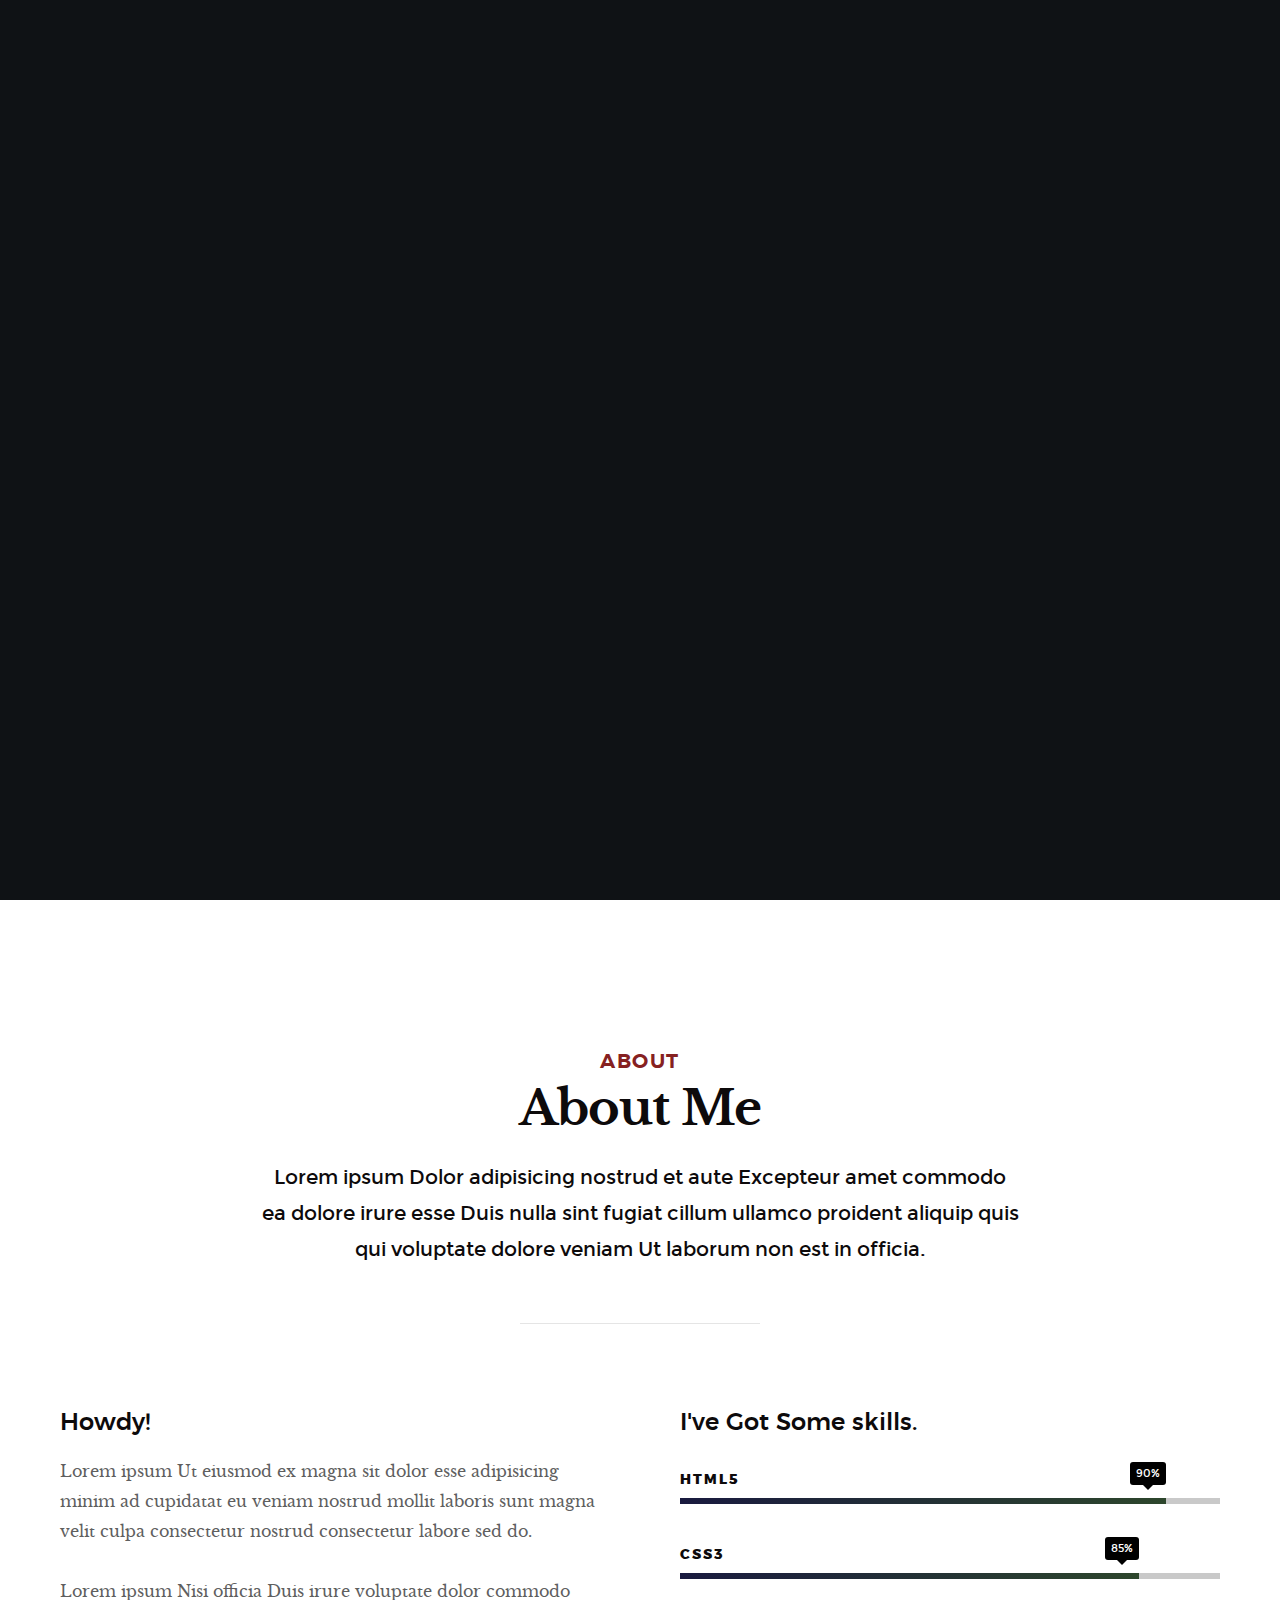
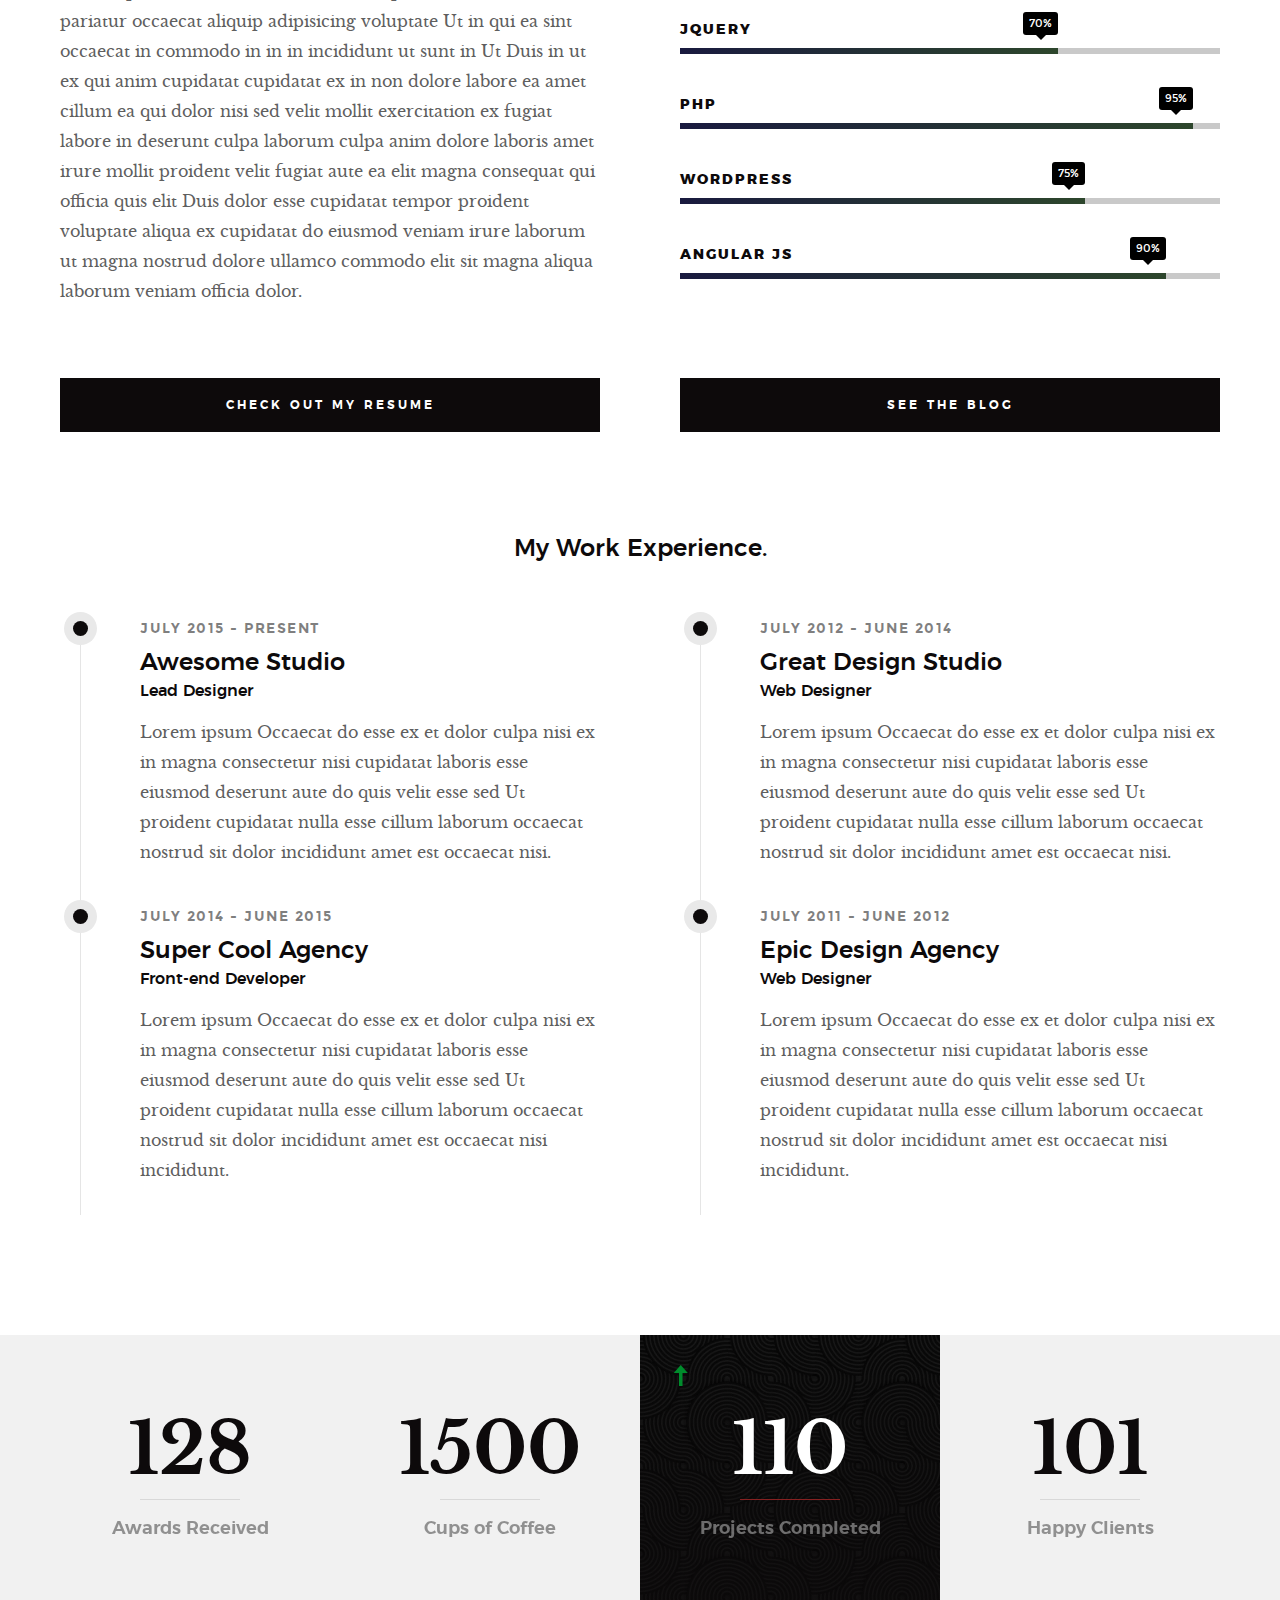
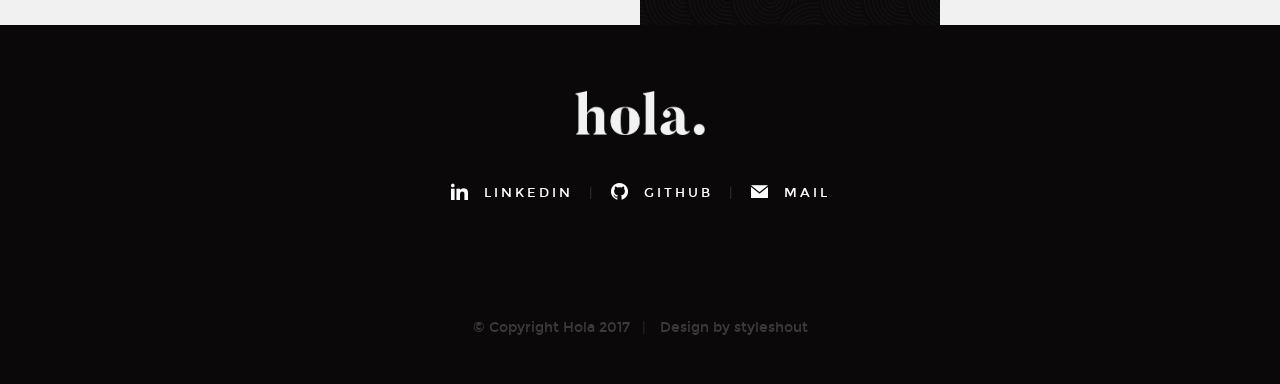
==== index.html @ de98943d "testing blog header" ====
<!DOCTYPE html>
<!--[if lt IE 9 ]><html class="no-js oldie" lang="en"> <![endif]-->
<!--[if IE 9 ]><html class="no-js oldie ie9" lang="en"> <![endif]-->
<!--[if (gte IE 9)|!(IE)]><!-->
<html class="no-js" lang="en">
<!--<![endif]-->

<head>

    <!--- basic page needs
    ================================================== -->
    <meta charset="utf-8">
    <title>Copic</title>
    <meta name="description" content="">
    <meta name="author" content="">

    <!-- mobile specific metas
    ================================================== -->
    <meta name="viewport" content="width=device-width, initial-scale=1">

    <!-- CSS
    ================================================== -->
    <link rel="stylesheet" href="css/base.css">
    <link rel="stylesheet" href="css/vendor.css">
    <link rel="stylesheet" href="css/main.css">

    <!-- script
    ================================================== -->
    <script src="js/modernizr.js"></script>
    <script src="js/pace.min.js"></script>

    <!-- favicons
    ================================================== -->
    <link rel="shortcut icon" href="favicon.ico" type="image/x-icon">
    <link rel="icon" href="favicon.ico" type="image/x-icon">

</head>

<body id="top">

    <!-- header
    ================================================== -->
    <header class="s-header">

        <div class="header-logo">
            <a class="site-logo" href="index.html"><img src="images/logo.png" alt="Homepage"></a>
        </div>

        <nav class="header-nav-wrap">
            <ul class="header-nav">
                <li class="current"><a class="smoothscroll"  href="#home" title="home">Home</a></li>
                <li><a class="smoothscroll"  href="#about" title="about">About</a></li>
                <li><a class="smoothscroll"  href="#works" title="works">Works</a></li>
                <li><a class="smoothscroll"  href="blog.html" title="blog">Blog</a></li>
                <li><a class="smoothscroll"  href="#contact" title="contact">Contact</a></li>
            </ul>
        </nav>

        <a class="header-menu-toggle" href="#0"><span>Menu</span></a>

    </header> <!-- end s-header -->


   <!-- home
   ================================================== -->
   <section id="home" class="s-home page-hero target-section" data-parallax="scroll" data-image-src="images/tucson.jpg" data-natural-width=3000 data-natural-height=2000 data-position-y=center>

        <div class="overlay"></div>
        <div class="shadow-overlay"></div>

        <div class="home-content">

            <div class="row home-content__main">

                <h3>What's up?</h3>

                <h1>
                    I am Christian Copic. <br>
                    I am an ECE student
                    at the University of Arizona.
                </h1>

                <div class="home-content__buttons">
                    <a href="#works" class="smoothscroll btn btn--stroke">
                        Latest Projects
                    </a>
                    <a href="#about" class="smoothscroll btn btn--stroke">
                        About Me
                    </a>
                </div>

                <div class="home-content__scroll">
                    <a href="#about" class="scroll-link smoothscroll">
                        <span>Scroll Down</span>
                    </a>
                </div>

            </div>

        </div> <!-- end home-content -->

        <ul class="home-social">
            <li>
                <a href="https://www.linkedin.com/in/christian-copic"><i class="im im-linkedin" aria-hidden="true"></i><span>Linkedin</span></a>
            </li>
            <li>
                <a href="https://github.com/christiancopic/"><i class="im im-github" aria-hidden="true"></i><span>Github</span></a>
            </li>
            <li>
                <a href="mailto:silvercopic@gmail.com"><i class="im im-mail" aria-hidden="true"></i><span>Mail</span></a>
            </li>
        </ul> 
        <!-- end home-social -->

    </section> <!-- end s-home -->


    <!-- about
    ================================================== -->
    <section id="about" class="s-about target-section">
        
        <div class="row narrow section-intro has-bottom-sep">
            <div class="col-full text-center">
                <h3>About</h3>
                <h1>About Me</h1>
                <p class="lead">Lorem ipsum Dolor adipisicing nostrud et aute Excepteur amet commodo ea dolore irure esse Duis nulla sint fugiat cillum ullamco proident aliquip quis qui voluptate dolore veniam Ut laborum non est in officia.</p>
            </div>
        </div>

        <div class="row about-content">

            <div class="col-six tab-full left">
                <h3>Howdy!</h3>

                <p>Lorem ipsum Ut eiusmod ex magna sit dolor esse adipisicing minim ad cupidatat eu veniam nostrud mollit laboris sunt magna velit culpa consectetur nostrud consectetur labore sed do.</p>

                <p>
                Lorem ipsum Nisi officia Duis irure voluptate dolor commodo pariatur occaecat aliquip adipisicing voluptate Ut in qui ea sint occaecat in commodo in in in incididunt ut sunt in Ut Duis in ut ex qui anim cupidatat cupidatat ex in non dolore labore ea amet cillum ea qui dolor nisi sed velit mollit exercitation ex fugiat labore in deserunt culpa laborum culpa anim dolore laboris amet irure mollit proident velit fugiat aute ea elit magna consequat qui officia quis elit Duis dolor esse cupidatat tempor proident voluptate aliqua ex cupidatat do eiusmod veniam irure laborum ut magna nostrud dolore ullamco commodo elit sit magna aliqua laborum veniam officia dolor.	
                </p>
            </div>

            <div class="col-six tab-full right">
                <h3>I've Got Some skills.</h3>

                <ul class="skill-bars">
                    <li>
                    <div class="progress percent90"><span>90%</span></div>
                    <strong>HTML5</strong>
                    </li>
                    <li>
                    <div class="progress percent85"><span>85%</span></div>
                    <strong>CSS3</strong>
                    </li>
                    <li>
                    <div class="progress percent70"><span>70%</span></div>
                    <strong>JQuery</strong>
                    </li>
                    <li>
                    <div class="progress percent95"><span>95%</span></div>
                    <strong>PHP</strong>
                    </li>
                    <li>
                    <div class="progress percent75"><span>75%</span></div>
                    <strong>Wordpress</strong>
                    </li>   
                    <li>
                    <div class="progress percent90"><span>90%</span></div>
                    <strong>Angular JS</strong>
                    </li>   
                </ul>
            </div>

        </div> <!-- end about-content -->

        <div class="row about-content about-content--buttons">

            <div class="col-six tab-full left">
                <a href="https://github.com/christiancopic/Resume" class="btn btn--primary full-width">Check out my Resume</a>
            </div>
            <div class="col-six tab-full right">
                <a href="blog.html" class="btn btn--primary full-width">See the blog</a>
            </div>

        </div> <!-- end about-content buttons -->

        <div class="row about-content about-content--timeline">

            <div class="col-full text-center">
                <h3>My Work Experience.</h3>
            </div>

            <div class="col-six tab-full left">
                <div class="timeline">

                    <div class="timeline__block">
                        <div class="timeline__bullet"></div>
                        <div class="timeline__header">
                            <p class="timeline__timeframe">July 2015 - Present</p>
                            <h3>Awesome Studio</h3>
                            <h5>Lead Designer</h5>
                        </div>
                        <div class="timeline__desc">
                            <p>Lorem ipsum Occaecat do esse ex et dolor culpa nisi ex in magna consectetur nisi cupidatat laboris esse eiusmod deserunt aute do quis velit esse sed Ut proident cupidatat nulla esse cillum laborum occaecat nostrud sit dolor incididunt amet est occaecat nisi.</p>
                        </div>
                    </div> <!-- end timeline__block -->

                    <div class="timeline__block">
                        <div class="timeline__bullet"></div>
                        <div class="timeline__header">
                            <p class="timeline__timeframe">July 2014 - June 2015</p>
                            <h3>Super Cool Agency</h3>
                            <h5>Front-end Developer</h5>
                        </div>
                        <div class="timeline__desc">	
                            <p>Lorem ipsum Occaecat do esse ex et dolor culpa nisi ex in magna consectetur nisi cupidatat laboris esse eiusmod deserunt aute do quis velit esse sed Ut proident cupidatat nulla esse cillum laborum occaecat nostrud sit dolor incididunt amet est occaecat nisi incididunt.</p>
                        </div>
                    </div> <!-- end timeline__block -->

                </div> <!-- end timeline -->
            </div> <!-- end left -->

            <div class="col-six tab-full right">
                <div class="timeline">

                    <div class="timeline__block">
                        <div class="timeline__bullet"></div>
                        <div class="timeline__header">
                            <p class="timeline__timeframe">July 2012 - June 2014</p>
                            <h3>Great Design Studio</h3>
                            <h5>Web Designer</h5>
                        </div>
                        <div class="timeline__desc">
                            <p>Lorem ipsum Occaecat do esse ex et dolor culpa nisi ex in magna consectetur nisi cupidatat laboris esse eiusmod deserunt aute do quis velit esse sed Ut proident cupidatat nulla esse cillum laborum occaecat nostrud sit dolor incididunt amet est occaecat nisi.</p>
                        </div>
                    </div> <!-- end timeline__block -->

                    <div class="timeline__block">
                        <div class="timeline__bullet"></div>
                        <div class="timeline__header">
                            <p class="timeline__timeframe">July 2011 - June 2012</p>
                            <h3>Epic Design Agency</h3>
                            <h5>Web Designer</h5>
                        </div>
                        <div class="timeline__desc">
                            <p>Lorem ipsum Occaecat do esse ex et dolor culpa nisi ex in magna consectetur nisi cupidatat laboris esse eiusmod deserunt aute do quis velit esse sed Ut proident cupidatat nulla esse cillum laborum occaecat nostrud sit dolor incididunt amet est occaecat nisi incididunt.</p>
                        </div>
                    </div> <!-- end timeline__block -->

                </div> <!-- end timeline -->
            </div> <!-- end right -->

        </div> <!-- end about-content timeline -->

    </section> <!-- end about -->
    

    <!-- works
    ================================================== 
    <section id="works" class="s-works target-section">

        <div class="row narrow section-intro has-bottom-sep">
            <div class="col-full">
                <h3>Portfolio</h3>
                <h1>See My Latest Projects.</h1>
                
                <p class="lead">Lorem ipsum Dolor adipisicing nostrud et aute Excepteur amet commodo ea dolore irure esse Duis nulla sint fugiat cillum ullamco proident aliquip quis qui voluptate dolore veniam Ut laborum non est in officia.</p>
            </div>
        </div>

        <div class="row masonry-wrap">
            <div class="masonry">

                <div class="masonry__brick">
                    <div class="item-folio">

                        <div class="item-folio__thumb">
                            <a href="images/portfolio/gallery/g-beetle.jpg" class="thumb-link" title="The Beetle Car" data-size="1050x700">
                                <img src="images/portfolio/beetle.jpg" 
                                     srcset="images/portfolio/beetle.jpg 1x, images/portfolio/beetle@2x.jpg 2x" alt="">
                                <span class="shadow-overlay"></span>
                            </a>
                        </div>

                        <div class="item-folio__text">
                            <h3 class="item-folio__title">
                                The Beetle
                            </h3>
                            <p class="item-folio__cat">
                                Web Development
                            </p>
                        </div>

                        <a href="https://www.behance.net/" class="item-folio__project-link" title="Project link">
                            <i class="im im-link"></i>
                        </a>

                        <div class="item-folio__caption">
                            <p>Vero molestiae sed aut natus excepturi. Et tempora numquam. Temporibus iusto quo.Unde dolorem corrupti neque nisi.</p>
                        </div>

                    </div> <!-- end item-folio 			-- gotta add the greater than symbol after the (--)
                </div> <!-- end masonry__brick 			--

                <div class="masonry__brick">
                    <div class="item-folio">

                        <div class="item-folio__thumb">
                            <a href="images/portfolio/gallery/g-lighthouse.jpg" class="thumb-link" title="Lighthouse" data-size="1050x700">
                                <img src="images/portfolio/lighthouse.jpg" 
                                     srcset="images/portfolio/lighthouse.jpg 1x, images/portfolio/lighthouse@2x.jpg 2x" alt="">
                                <span class="shadow-overlay"></span>
                            </a>
                        </div>

                        <div class="item-folio__text">
                            <h3 class="item-folio__title">
                                Lighthouse
                            </h3>
                            <p class="item-folio__cat">
                                Web Design
                            </p>
                        </div>

                        <a href="https://www.behance.net/" class="item-folio__project-link" title="Project link">
                            <i class="im im-link"></i>
                        </a>

                        <div class="item-folio__caption">
                            <p>Vero molestiae sed aut natus excepturi. Et tempora numquam. Temporibus iusto quo.Unde dolorem corrupti neque nisi.</p>
                        </div>

                    </div> <!-- end item-folio 			--
                </div> <!-- end masonry__brick			 --

                <div class="masonry__brick">
                    <div class="item-folio">

                        <div class="item-folio__thumb">
                            <a href="images/portfolio/gallery/g-salad.jpg" class="thumb-link" data-size="1050x700">
                                <img src="images/portfolio/salad.jpg" 
                                     srcset="images/portfolio/salad.jpg 1x, images/portfolio/salad@2x.jpg 2x" alt="">
                                <span class="shadow-overlay"></span>
                            </a>
                        </div>

                        <div class="item-folio__text">
                            <h3 class="item-folio__title">
                                Salad
                            </h3>
                            <p class="item-folio__cat">
                                Branding
                            </p>
                        </div>

                        <a href="https://www.behance.net/" class="item-folio__project-link" title="Project link">
                            <i class="im im-link"></i>
                        </a>

                        <span class="item-folio__caption">
                            <p>Vero molestiae sed aut natus excepturi. Et tempora numquam. Temporibus iusto quo.Unde dolorem corrupti neque nisi.</p>
                        </span>

                    </div> <!-- end item-folio 					--
                </div> <!-- end masonry__brick 							--

                <div class="masonry__brick">
                    <div class="item-folio">

                        <div class="item-folio__thumb">
                            <a href="images/portfolio/gallery/g-woodcraft.jpg" class="thumb-link" data-size="1050x700">
                                <img src="images/portfolio/woodcraft.jpg"
                                     srcset="images/portfolio/woodcraft.jpg 1x, images/portfolio/woodcraft@2x.jpg 2x" alt="">
                                <span class="shadow-overlay"></span>
                            </a>
                        </div>

                        <div class="item-folio__text">
                            <h3 class="item-folio__title">
                                Woodcraft
                            </h3>
                            <p class="item-folio__cat">
                                Branding
                            </p>
                        </div>

                        <a href="https://www.behance.net/" class="item-folio__project-link" title="Project link">
                            <i class="im im-link"></i>
                        </a>

                        <span class="item-folio__caption">
                            <p>Vero molestiae sed aut natus excepturi. Et tempora numquam. Temporibus iusto quo.Unde dolorem corrupti neque nisi.</p>
                        </span>

                    </div> <!-- end item-folio 									--
                </div> <!-- end masonry__brick 									--

                <div class="masonry__brick">
                    <div class="item-folio">

                        <div class="item-folio__thumb">
                            <a href="images/portfolio/gallery/g-skaterboy.jpg" class="thumb-link" data-size="1050x700">
                                <img src="images/portfolio/skaterboy.jpg"
                                     srcset="images/portfolio/skaterboy.jpg 1x, images/portfolio/skaterboy@2x.jpg 2x" alt="">
                                <span class="shadow-overlay"></span>
                            </a>
                        </div>

                        <div class="item-folio__text">
                            <h3 class="item-folio__title">
                                Skaterboy
                            </h3>
                            <p class="item-folio__cat">
                                Web Development
                            </p>
                        </div>

                        <a href="https://www.behance.net/" class="item-folio__project-link" title="Project link">
                            <i class="im im-link"></i>
                        </a>

                        <span class="item-folio__caption">
                            <p>Vero molestiae sed aut natus excepturi. Et tempora numquam. Temporibus iusto quo.Unde dolorem corrupti neque nisi.</p>
                        </span>

                    </div> <!-- end item-folio 							--
                </div> <!-- end masonry__brick 						--

                <div class="masonry__brick">
                    <div class="item-folio">

                        <div class="item-folio__thumb">
                            <a href="images/portfolio/gallery/g-liberty.jpg" class="thumb-link" data-size="1050x700">
                                <img src="images/portfolio/liberty.jpg"
                                     srcset="images/portfolio/liberty.jpg 1x, images/portfolio/liberty@2x.jpg 2x" alt="">
                                <span class="shadow-overlay"></span>
                            </a>
                        </div>

                        <div class="item-folio__text">
                            <h3 class="item-folio__title">
                                Liberty
                            </h3>
                            <p class="item-folio__cat">
                                Branding
                            </p>
                        </div>

                        <a href="https://www.behance.net/" class="item-folio__project-link" title="Project link">
                            <i class="im im-link"></i>
                        </a>

                        <span class="item-folio__caption">
                            <p>Vero molestiae sed aut natus excepturi. Et tempora numquam. Temporibus iusto quo.Unde dolorem corrupti neque nisi.</p>
                        </span>

                    </div> <!-- end item-folio 									--
                </div> <!-- end masonry__brick 									--

                <div class="masonry__brick">
                    <div class="item-folio">

                        <div class="item-folio__thumb">
                            <a href="images/portfolio/gallery/g-minimalismo.jpg" class="thumb-link" data-size="1050x700">
                                <img src="images/portfolio/minimalismo.jpg"
                                     srcset="images/portfolio/minimalismo.jpg 1x, images/portfolio/minimalismo@2x.jpg 2x" alt="">
                                <span class="shadow-overlay"></span>
                            </a>
                        </div>

                        <div class="item-folio__text">
                            <h3 class="item-folio__title">
                                Minimalismo
                            </h3>
                            <p class="item-folio__cat">
                                Web Design
                            </p>
                        </div>

                        <a href="https://www.behance.net/" class="item-folio__project-link" title="Project link">
                            <i class="im im-link"></i>
                        </a>

                        <span class="item-folio__caption">
                            <p>Vero molestiae sed aut natus excepturi. Et tempora numquam. Temporibus iusto quo.Unde dolorem corrupti neque nisi.</p>
                        </span>

                    </div> <!-- end item-folio 									--
                </div> <!-- end masonry__brick 									--

                <div class="masonry__brick">
                    <div class="item-folio">

                        <div class="item-folio__thumb">
                            <a href="images/portfolio/gallery/g-shutterbug.jpg" class="thumb-link" data-size="1050x700">
                                <img src="images/portfolio/shutterbug.jpg"
                                     srcset="images/portfolio/shutterbug.jpg 1x, images/portfolio/shutterbug@2x.jpg 2x" alt="">
                                <span class="shadow-overlay"></span>
                            </a>
                        </div>

                        <div class="item-folio__text">
                            <h3 class="item-folio__title">
                                Lady Shutterbug
                            </h3>
                            <p class="item-folio__cat">
                                Branding
                            </p>
                        </div>

                        <a href="https://www.behance.net/" class="item-folio__project-link" title="Project link">
                            <i class="im im-link"></i>
                        </a>

                        <span class="item-folio__caption">
                            <p>Vero molestiae sed aut natus excepturi. Et tempora numquam. Temporibus iusto quo.Unde dolorem corrupti neque nisi.</p>
                        </span>

                    </div> <!-- end item-folio 								--
                </div> <!-- end masonry__brick 								--

            </div>
        </div> <!-- end masonry 						--

    </section> <!-- end works						 --


	-->





    <!-- s-stats
    ================================================== -->
    <section id="stats" class="s-stats">
        <div class="row block-1-4 block-tab-1-2 block-mob-full stats">

            <div class="col-block stats__col ">
                <div class="stats__count">
                    128
                </div>
                <h4>Awards Received</h4>
            </div>
            <div class="col-block stats__col">
                <div class="stats__count">
                    1500
                </div>
                <h4>Cups of Coffee</h4>
            </div>
            <div class="col-block stats__col stats__col--highlight">
                <div class="stats__upsign">
                    <a href="#"><i class="im im-arrow-up" aria-hidden="true"></i></a>
                </div>
                <div class="stats__count">
                    110
                </div>
                <h4>Projects Completed</h4>
            </div>
            <div class="col-block stats__col">
                <div class="stats__count">
                    101
                </div>
                <h4>Happy Clients</h4> 
            </div>

        </div>
    </section> <!-- end s-stats -->


   


    <!-- footer
    ================================================== -->
    <footer>
        <div class="row">
            <div class="col-full">

                <div class="footer-logo">
                    <a class="footer-site-logo" href="#0"><img src="images/logo.png" alt="Homepage"></a>
                </div>

                <ul class="footer-social">
                    <li><a href="https://www.linkedin.com/in/christian-copic">
                        <i class="im im-linkedin" aria-hidden="true"></i>
                        <span>Linkedin</span>
                    </a></li>
                    <li><a href="https://github.com/christiancopic/">
                        <i class="im im-github" aria-hidden="true"></i>
                        <span>Github</span>
                    </a></li>
                    <li><a href="mailto:silvercopic@gmail.com">
                        <i class="im im-mail" aria-hidden="true"></i>
                        <span>Mail</span>
                    </a></li>
                </ul>
            </div>
        </div>

        <div class="row footer-bottom">

            <div class="col-twelve">
                <div class="copyright">
                    <span>© Copyright Hola 2017</span> 
                    <span>Design by <a href="https://www.styleshout.com/">styleshout</a></span>	
                </div>

                <div class="go-top">
                <a class="smoothscroll" title="Back to Top" href="#top"><i class="im im-arrow-up" aria-hidden="true"></i></a>
                </div>
            </div>

        </div> <!-- end footer-bottom -->

    </footer> <!-- end footer -->


    <!-- photoswipe background
    ================================================== -->
    <div aria-hidden="true" class="pswp" role="dialog" tabindex="-1">

        <div class="pswp__bg"></div>
        <div class="pswp__scroll-wrap">

            <div class="pswp__container">
                <div class="pswp__item"></div>
                <div class="pswp__item"></div>
                <div class="pswp__item"></div>
            </div>

            <div class="pswp__ui pswp__ui--hidden">
                <div class="pswp__top-bar">
                    <div class="pswp__counter"></div><button class="pswp__button pswp__button--close" title="Close (Esc)"></button> <button class="pswp__button pswp__button--share" title=
                    "Share"></button> <button class="pswp__button pswp__button--fs" title="Toggle fullscreen"></button> <button class="pswp__button pswp__button--zoom" title=
                    "Zoom in/out"></button>
                    <div class="pswp__preloader">
                        <div class="pswp__preloader__icn">
                            <div class="pswp__preloader__cut">
                                <div class="pswp__preloader__donut"></div>
                            </div>
                        </div>
                    </div>
                </div>
                <div class="pswp__share-modal pswp__share-modal--hidden pswp__single-tap">
                    <div class="pswp__share-tooltip"></div>
                </div><button class="pswp__button pswp__button--arrow--left" title="Previous (arrow left)"></button> <button class="pswp__button pswp__button--arrow--right" title=
                "Next (arrow right)"></button>
                <div class="pswp__caption">
                    <div class="pswp__caption__center"></div>
                </div>
            </div>

        </div>

    </div><!-- end photoSwipe background -->

    <div id="preloader">
        <div id="loader"></div>
    </div>


    <!-- Java Script
    ================================================== -->
    <script src="js/jquery-3.2.1.min.js"></script>
    <script src="js/plugins.js"></script>
    <script src="js/main.js"></script>

</body>

</html>
---- css/base.css ----
/* =================================================================== 
 *
 *  Hola v1.0 Base Stylesheet
 *  10-02-2017
 *  ------------------------------------------------------------------
 *
 *  TOC:
 *  # Normalize
 *  # Basic/base setup styles
 *      ## Media
 *      ## Typography resets
 *      ## links
 *      ## inputs
 *  # grid
 *      ## medium size devices
 *      ## tablets
 *      ## mobile devices
 *      ## small mobile devices
 *  # block grids
 *      ## medium size devices
 *      ## tablets
 *      ## mobile devices
 *      ## small mobile devices
 *  # MISC
 *
 * =================================================================== */


/* ===================================================================
 * # normalize
 * normalize.css v5.0.0 | MIT License | 
 * github.com/necolas/normalize.css
 *
 * ------------------------------------------------------------------- */

html {
    font-family: sans-serif;
    line-height: 1.15;
    -ms-text-size-adjust: 100%;
    -webkit-text-size-adjust: 100%;
}

body {
    margin: 0;
}

article, aside, footer, header, nav, section {
    display: block;
}

h1 {
    font-size: 2em;
    margin: 0.67em 0;
}

figcaption, figure, main {
    display: block;
}

figure {
    margin: 1em 40px;
}

hr {
    box-sizing: content-box;
    height: 0;
    overflow: visible;
}

pre {
    font-family: monospace, monospace;
    font-size: 1em;
}

a {
    background-color: transparent;
    -webkit-text-decoration-skip: objects;
}

a:active, a:hover {
    outline-width: 0;
}

abbr[title] {
    border-bottom: none;
    text-decoration: underline;
    text-decoration: underline dotted;
}

b, strong {
    font-weight: inherit;
}

b, strong {
    font-weight: bolder;
}

code, kbd, samp {
    font-family: monospace, monospace;
    font-size: 1em;
}

dfn {
    font-style: italic;
}

mark {
    background-color: #ff0;
    color: #000;
}

small {
    font-size: 80%;
}

sub, sup {
    font-size: 75%;
    line-height: 0;
    position: relative;
    vertical-align: baseline;
}

sub {
    bottom: -0.25em;
}

sup {
    top: -0.5em;
}

audio, video {
    display: inline-block;
}

audio:not([controls]) {
    display: none;
    height: 0;
}

img {
    border-style: none;
}

svg:not(:root) {
    overflow: hidden;
}

button, input, optgroup, select, textarea {
    font-family: sans-serif;
    font-size: 100%;
    line-height: 1.15;
    margin: 0;
}

button, input {
    overflow: visible;
}

button, select {
    text-transform: none;
}

button, html [type="button"], [type="reset"], [type="submit"] {
    -webkit-appearance: button;
}

button::-moz-focus-inner, [type="button"]::-moz-focus-inner, [type="reset"]::-moz-focus-inner, [type="submit"]::-moz-focus-inner {
    border-style: none;
    padding: 0;
}

button:-moz-focusring, [type="button"]:-moz-focusring, [type="reset"]:-moz-focusring, [type="submit"]:-moz-focusring {
    outline: 1px dotted ButtonText;
}

fieldset {
    border: 1px solid #c0c0c0;
    margin: 0 2px;
    padding: 0.35em 0.625em 0.75em;
}

legend {
    box-sizing: border-box;
    color: inherit;
    display: table;
    max-width: 100%;
    padding: 0;
    white-space: normal;
}

progress {
    display: inline-block;
    vertical-align: baseline;
}

textarea {
    overflow: auto;
}

[type="checkbox"], [type="radio"] {
    box-sizing: border-box;
    padding: 0;
}

[type="number"]::-webkit-inner-spin-button, [type="number"]::-webkit-outer-spin-button {
    height: auto;
}

[type="search"] {
    -webkit-appearance: textfield;
    outline-offset: -2px;
}

[type="search"]::-webkit-search-cancel-button, [type="search"]::-webkit-search-decoration {
    -webkit-appearance: none;
}

::-webkit-file-upload-button {
    -webkit-appearance: button;
    font: inherit;
}

details, menu {
    display: block;
}

summary {
    display: list-item;
}

canvas {
    display: inline-block;
}

template {
    display: none;
}

[hidden] {
    display: none;
}


/* ===================================================================
 * # basic/base setup styles - (_basic.scss)
 *
 * ------------------------------------------------------------------- */

html {
    font-size: 62.5%;
    box-sizing: border-box;
}

*, *::before, *::after {
    box-sizing: inherit;
}

body {
    font-weight: normal;
    line-height: 1;
    word-wrap: break-word;
    text-rendering: optimizeLegibility;
    -webkit-overflow-scrolling: touch;
    -webkit-text-size-adjust: none;
}

body, input, button {
    -moz-osx-font-smoothing: grayscale;
    -webkit-font-smoothing: antialiased;
}


/* ------------------------------------------------------------------- 
 * ## Media - (_basic.scss)
 * ------------------------------------------------------------------- */

img, video {
    max-width: 100%;
    height: auto;
}


/* ------------------------------------------------------------------- 
 * ## Typography resets - (_basic.scss)
 * ------------------------------------------------------------------- */

div, dl, dt, dd, ul, ol, li, h1, h2, h3, h4, h5, h6, pre, form, p, blockquote, th, td {
    margin: 0;
    padding: 0;
}

h1, h2, h3, h4, h5, h6 {
    -webkit-font-smoothing: auto;
    -webkit-font-smoothing: antialiased;
    -webkit-font-variant-ligatures: common-ligatures;
    -moz-font-variant-ligatures: common-ligatures;
    font-variant-ligatures: common-ligatures;
    text-rendering: optimizeLegibility;
}

em, i {
    font-style: italic;
    line-height: inherit;
}

strong, b {
    font-weight: bold;
    line-height: inherit;
}

small {
    font-size: 60%;
    line-height: inherit;
}

ol, ul {
    list-style: none;
}

li {
    display: block;
}


/* ------------------------------------------------------------------- 
 * ## links - (_basic.scss)
 * ------------------------------------------------------------------- */

a {
    text-decoration: none;
    line-height: inherit;
}

a img {
    border: none;
}


/* ------------------------------------------------------------------- 
 * ## inputs - (_basic.scss)
 * ------------------------------------------------------------------- */

fieldset {
    margin: 0;
    padding: 0;
}

input[type="email"], 
input[type="number"], 
input[type="search"], 
input[type="text"], 
input[type="tel"], 
input[type="url"], 
input[type="password"], textarea {
    -webkit-appearance: none;
    -moz-appearance: none;
    -ms-appearance: none;
    -o-appearance: none;
    appearance: none;
}


/* ===================================================================
 * # grid - (_grid.scss)
 *
 * ------------------------------------------------------------------- */

.row {
    width: 94%;
    max-width: 1200px;
    margin: 0 auto;
}

.row:after {
    content: "";
    display: table;
    clear: both;
}

.row .row {
    width: auto;
    max-width: none;
    margin-left: -20px;
    margin-right: -20px;
}


/* column blocks
 * -------------------------------------- */

[class*="col-"] {
    float: left;
}

[class*="col-"] + [class*="col-"].end {
    float: right;
}

[class*="col-"] {
    padding: 0 20px;
}


/* column width classes 
 * -------------------------------------- */

.col-one {
    width: 8.33333%;
}

.col-two, .col-1-6 {
    width: 16.66667%;
}

.col-three, .col-1-4 {
    width: 25%;
}

.col-four, .col-1-3 {
    width: 33.33333%;
}

.col-five {
    width: 41.66667%;
}

.col-six, .col-1-2 {
    width: 50%;
}

.col-seven {
    width: 58.33333%;
}

.col-eight, .col-2-3 {
    width: 66.66667%;
}

.col-nine, .col-3-4 {
    width: 75%;
}

.col-ten, .col-5-6 {
    width: 83.33333%;
}

.col-eleven {
    width: 91.66667%;
}

.col-twelve, .col-full {
    width: 100%;
}


/* ------------------------------------------------------------------- 
 * ## medium size devices - (_grid.scss)
 * ------------------------------------------------------------------- */

@media only screen and (max-width: 1200px) {
    .row .row {
        margin-left: -15px;
        margin-right: -15px;
    }
    [class*="col-"] {
        padding: 0 15px;
    }
    .md-two, .md-1-6 {
        width: 16.66667%;
    }
    .md-one {
        width: 8.33333%;
    }
    .md-three, .md-1-4 {
        width: 25%;
    }
    .md-four, .md-1-3 {
        width: 33.33333%;
    }
    .md-five {
        width: 41.66667%;
    }
    .md-six, .md-1-2 {
        width: 50%;
    }
    .md-seven {
        width: 58.33333%;
    }
    .md-eight, .md-2-3 {
        width: 66.66667%;
    }
    .md-nine, .md-3-4 {
        width: 75%;
    }
    .md-ten, .md-5-6 {
        width: 83.33333%;
    }
    .md-eleven {
        width: 91.66667%;
    }
    .md-twelve, .md-full {
        width: 100%;
    }
}


/* ------------------------------------------------------------------- 
 * ## tablets - (_grid.scss)
 * ------------------------------------------------------------------- */

@media only screen and (max-width: 800px) {
    .row {
        width: 90%;
    }
    .tab-1-4 {
        width: 25%;
    }
    .tab-1-3 {
        width: 33.33333%;
    }
    .tab-1-2 {
        width: 50%;
    }
    .tab-2-3 {
        width: 66.66667%;
    }
    .tab-3-4 {
        width: 75%;
    }
    .tab-full {
        width: 100%;
    }
}


/* ------------------------------------------------------------------- 
 * ## mobile devices - (_grid.scss)
 * ------------------------------------------------------------------- */

@media only screen and (max-width: 600px) {
    .row {
        width: auto;
        padding-left: 25px;
        padding-right: 25px;
    }
    .row .row {
        margin-left: -10px;
        margin-right: -10px;
    }
    [class*="col-"] {
        padding: 0 10px;
    }
    .mob-1-4 {
        width: 25%;
    }
    .mob-1-3 {
        width: 33.33333%;
    }
    .mob-1-2 {
        width: 50%;
    }
    .mob-2-3 {
        width: 66.66667%;
    }
    .mob-3-4 {
        width: 75%;
    }
    .mob-full {
        width: 100%;
    }
}


/* ------------------------------------------------------------------- 
 * ## small mobile devices - (_grid.scss) 
 * ------------------------------------------------------------------- */


/* stack columns on small mobile devices
 * ------------------------------------------------------------------- */

@media only screen and (max-width: 400px) {
    .row .row {
        padding-left: 0;
        padding-right: 0;
        margin-left: 0;
        margin-right: 0;
    }
    [class*="col-"] {
        width: 100% !important;
        float: none !important;
        clear: both !important;
        margin-left: 0;
        margin-right: 0;
        padding: 0;
    }
    [class*="col-"] + [class*="col-"].end {
        float: none;
    }
}


/* ===================================================================
 * # block grids - (_grid.scss)
 * ------------------------------------------------------------------- */


/*   Equally-sized columns define at row level
 * ------------------------------------------------------------------- */

[class*="block-"]:after {
    content: "";
    display: table;
    clear: both;
}

.block-1-6 .col-block {
    width: 16.66667%;
}

.block-1-5 .col-block {
    width: 20%;
}

.block-1-4 .col-block {
    width: 25%;
}

.block-1-3 .col-block {
    width: 33.33333%;
}

.block-1-2 .col-block {
    width: 50%;
}


/**
 * Clearing for block grid columns. Allow columns with 
 * different heights to align properly.
 */

.block-1-6 .col-block:nth-child(6n+1), 
.block-1-5 .col-block:nth-child(5n+1), 
.block-1-4 .col-block:nth-child(4n+1), 
.block-1-3 .col-block:nth-child(3n+1), 
.block-1-2 .col-block:nth-child(2n+1) {
    clear: both;
}


/* ------------------------------------------------------------------- 
 * ## medium size devices - (_grid.scss)
 * ------------------------------------------------------------------- */

@media only screen and (max-width: 1200px) {
    .block-m-1-6 .col-block {
        width: 16.66667%;
    }
    .block-m-1-5 .col-block {
        width: 20%;
    }
    .block-m-1-4 .col-block {
        width: 25%;
    }
    .block-m-1-3 .col-block {
        width: 33.33333%;
    }
    .block-m-1-2 .col-block {
        width: 50%;
    }
    .block-m-full .col-block {
        width: 100%;
        clear: both;
    }
    [class*="block-m-"] .bgrid:nth-child(n) {
        clear: none;
    }
    .block-m-1-6 .col-block:nth-child(6n+1), 
    .block-m-1-5 .col-block:nth-child(5n+1), 
    .block-m-1-4 .col-block:nth-child(4n+1), 
    .block-m-1-3 .col-block:nth-child(3n+1), 
    .block-m-1-2 .col-block:nth-child(2n+1) {
        clear: both;
    }
}


/* ------------------------------------------------------------------- 
 * ## tablets - (_grid.scss)
 * ------------------------------------------------------------------- */

@media only screen and (max-width: 800px) {
    .block-tab-1-6 .col-block {
        width: 16.66667%;
    }
    .block-tab-1-5 .col-block {
        width: 20%;
    }
    .block-tab-1-4 .col-block {
        width: 25%;
    }
    .block-tab-1-3 .col-block {
        width: 33.33333%;
    }
    .block-tab-1-2 .col-block {
        width: 50%;
    }
    .block-tab-full .col-block {
        width: 100%;
        clear: both;
    }
    [class*="block-tab-"] .bgrid:nth-child(n) {
        clear: none;
    }
    .block-tab-1-6 .col-block:nth-child(6n+1), 
    .block-tab-1-6 .col-block:nth-child(5n+1), 
    .block-tab-1-4 .col-block:nth-child(4n+1), 
    .block-tab-1-3 .col-block:nth-child(3n+1), 
    .block-tab-1-2 .col-block:nth-child(2n+1) {
        clear: both;
    }
}


/* ------------------------------------------------------------------- 
 * ## mobile devices - (_grid.scss)
 * ------------------------------------------------------------------- */

@media only screen and (max-width: 600px) {
    .block-mob-1-6 .col-block {
        width: 16.66667%;
    }
    .block-mob-1-5 .col-block {
        width: 20%;
    }
    .block-mob-1-4 .col-block {
        width: 25%;
    }
    .block-mob-1-3 .col-block {
        width: 33.33333%;
    }
    .block-mob-1-2 .col-block {
        width: 50%;
    }
    .block-mob-full .col-block {
        width: 100%;
        clear: both;
    }
    [class*="block-mob-"] .bgrid:nth-child(n) {
        clear: none;
    }
    .block-mob-1-6 .col-block:nth-child(6n+1), 
    .block-mob-1-5 .col-block:nth-child(5n+1), 
    .block-mob-1-4 .col-block:nth-child(4n+1), 
    .block-mob-1-3 .col-block:nth-child(3n+1), 
    .block-mob-1-2 .col-block:nth-child(2n+1) {
        clear: both;
    }
}


/* ------------------------------------------------------------------- 
 * ## small mobile devices - (_grid.scss) 
 * ------------------------------------------------------------------- */


/* stack columns on small mobile devices
 * ------------------------------------------------------------------- */

@media only screen and (max-width: 400px) {
    .stack .col-block {
        width: 100% !important;
        float: none !important;
        clear: both !important;
        margin-left: 0;
        margin-right: 0;
    }
}


/* ===================================================================
 * # MISC  - (_grid.scss)
 *
 * ------------------------------------------------------------------- */

.group:after {
    content: "";
    display: table;
    clear: both;
}


/* Misc Helper Styles
 * -------------------------------------- */

.is-hidden {
    display: none;
}

.is-invisible {
    visibility: hidden;
}

.antialiased {
    -webkit-font-smoothing: antialiased;
    -moz-osx-font-smoothing: grayscale;
}

.overflow-hidden {
    overflow: hidden;
}

.remove-bottom {
    margin-bottom: 0;
}

.half-bottom {
    margin-bottom: 1.5rem !important;
}

.add-bottom {
    margin-bottom: 3rem !important;
}

.no-border {
    border: none;
}

.full-width {
    width: 100%;
}

.text-center {
    text-align: center;
}

.text-left {
    text-align: left;
}

.text-right {
    text-align: right;
}

.pull-left {
    float: left;
}

.pull-right {
    float: right;
}

.align-center {
    margin-left: auto;
    margin-right: auto;
    text-align: center;
}
---- css/vendor.css ----
/* =================================================================== 
 *
 *  Hola v1.0 Vendor/Third Party CSS 
 *  10-02-2017
 *  ------------------------------------------------------------------
 *
 *  TOC:
 *  # Slick slider
 *  # PhotoSwipe Skin
 *  # Prettyprint GitHub Theme
 *
 * =================================================================== */


/* ===================================================================
 * # slick slider
 *
 * ------------------------------------------------------------------- */

.slick-slider {
    position: relative;
    display: block;
    box-sizing: border-box;
    -webkit-touch-callout: none;
    -webkit-user-select: none;
    -khtml-user-select: none;
    -moz-user-select: none;
    -ms-user-select: none;
    user-select: none;
    -ms-touch-action: pan-y;
    touch-action: pan-y;
    -webkit-tap-highlight-color: transparent;
}

.slick-list {
    position: relative;
    overflow: hidden;
    display: block;
    margin: 0;
    padding: 0;
}

.slick-list:focus {
    outline: none;
}

.slick-list.dragging {
    cursor: pointer;
    cursor: hand;
}

.slick-slider .slick-track, .slick-slider .slick-list {
    -webkit-transform: translate3d(0, 0, 0);
    -moz-transform: translate3d(0, 0, 0);
    -ms-transform: translate3d(0, 0, 0);
    -o-transform: translate3d(0, 0, 0);
    transform: translate3d(0, 0, 0);
}

.slick-track {
    position: relative;
    left: 0;
    top: 0;
    display: block;
}

.slick-track:before, .slick-track:after {
    content: "";
    display: table;
}

.slick-track:after {
    clear: both;
}

.slick-loading .slick-track {
    visibility: hidden;
}

.slick-slide {
    float: left;
    height: 100%;
    min-height: 1px;
    display: none;
}

[dir="rtl"] .slick-slide {
    float: right;
}

.slick-slide img {
    display: block;
}

.slick-slide.slick-loading img {
    display: none;
}

.slick-slide.dragging img {
    pointer-events: none;
}

.slick-initialized .slick-slide {
    display: block;
}

.slick-loading .slick-slide {
    visibility: hidden;
}

.slick-vertical .slick-slide {
    display: block;
    height: auto;
    border: 1px solid transparent;
}

.slick-arrow.slick-hidden {
    display: none;
}


/*! PhotoSwipe main CSS by Dmitry Semenov | photoswipe.com | MIT license */


/*
	Styles for basic PhotoSwipe functionality (sliding area, open/close transitions)
*/


/* pswp = photoswipe */

.pswp {
    display: none;
    position: absolute;
    width: 100%;
    height: 100%;
    left: 0;
    top: 0;
    overflow: hidden;
    -ms-touch-action: none;
    touch-action: none;
    z-index: 1500;
    -webkit-text-size-adjust: 100%;
    /* create separate layer, to avoid paint on window.onscroll in webkit/blink */
    -webkit-backface-visibility: hidden;
    outline: none;
}

.pswp * {
    -webkit-box-sizing: border-box;
    box-sizing: border-box;
}

.pswp img {
    max-width: none;
}


/* style is added when JS option showHideOpacity is set to true */

.pswp--animate_opacity {
    /* 0.001, because opacity:0 doesn't trigger Paint action, which causes lag at start of transition */
    opacity: 0.001;
    will-change: opacity;
    /* for open/close transition */
    -webkit-transition: opacity 333ms cubic-bezier(0.4, 0, 0.22, 1);
    transition: opacity 333ms cubic-bezier(0.4, 0, 0.22, 1);
}

.pswp--open {
    display: block;
}

.pswp--zoom-allowed .pswp__img {
    /* autoprefixer: off */
    cursor: -webkit-zoom-in;
    cursor: -moz-zoom-in;
    cursor: zoom-in;
}

.pswp--zoomed-in .pswp__img {
    /* autoprefixer: off */
    cursor: -webkit-grab;
    cursor: -moz-grab;
    cursor: grab;
}

.pswp--dragging .pswp__img {
    /* autoprefixer: off */
    cursor: -webkit-grabbing;
    cursor: -moz-grabbing;
    cursor: grabbing;
}


/*
	Background is added as a separate element.
	As animating opacity is much faster than animating rgba() background-color.
*/

.pswp__bg {
    position: absolute;
    left: 0;
    top: 0;
    width: 100%;
    height: 100%;
    background: #000;
    opacity: 0;
    -webkit-transform: translateZ(0);
    transform: translateZ(0);
    -webkit-backface-visibility: hidden;
    will-change: opacity;
}

.pswp__scroll-wrap {
    position: absolute;
    left: 0;
    top: 0;
    width: 100%;
    height: 100%;
    overflow: hidden;
}

.pswp__container, .pswp__zoom-wrap {
    -ms-touch-action: none;
    touch-action: none;
    position: absolute;
    left: 0;
    right: 0;
    top: 0;
    bottom: 0;
}


/* Prevent selection and tap highlights */

.pswp__container, .pswp__img {
    -webkit-user-select: none;
    -moz-user-select: none;
    -ms-user-select: none;
    user-select: none;
    -webkit-tap-highlight-color: transparent;
    -webkit-touch-callout: none;
}

.pswp__zoom-wrap {
    position: absolute;
    width: 100%;
    -webkit-transform-origin: left top;
    -ms-transform-origin: left top;
    transform-origin: left top;
    /* for open/close transition */
    -webkit-transition: -webkit-transform 333ms cubic-bezier(0.4, 0, 0.22, 1);
    transition: transform 333ms cubic-bezier(0.4, 0, 0.22, 1);
}

.pswp__bg {
    will-change: opacity;
    /* for open/close transition */
    -webkit-transition: opacity 333ms cubic-bezier(0.4, 0, 0.22, 1);
    transition: opacity 333ms cubic-bezier(0.4, 0, 0.22, 1);
}

.pswp--animated-in .pswp__bg, .pswp--animated-in .pswp__zoom-wrap {
    -webkit-transition: none;
    transition: none;
}

.pswp__container, .pswp__zoom-wrap {
    -webkit-backface-visibility: hidden;
}

.pswp__item {
    position: absolute;
    left: 0;
    right: 0;
    top: 0;
    bottom: 0;
    overflow: hidden;
}

.pswp__img {
    position: absolute;
    width: auto;
    height: auto;
    top: 0;
    left: 0;
}


/*
	stretched thumbnail or div placeholder element (see below)
	style is added to avoid flickering in webkit/blink when layers overlap
*/

.pswp__img--placeholder {
    -webkit-backface-visibility: hidden;
}


/*
	div element that matches size of large image
	large image loads on top of it
*/

.pswp__img--placeholder--blank {
    background: #222;
}

.pswp--ie .pswp__img {
    width: 100% !important;
    height: auto !important;
    left: 0;
    top: 0;
}


/*
	Error message appears when image is not loaded
	(JS option errorMsg controls markup)
*/

.pswp__error-msg {
    position: absolute;
    left: 0;
    top: 50%;
    width: 100%;
    text-align: center;
    font-size: 14px;
    line-height: 16px;
    margin-top: -8px;
    color: #CCC;
}

.pswp__error-msg a {
    color: #CCC;
    text-decoration: underline;
}


/* ===================================================================
 * # PhotoSwipe Skin
 *
 * ------------------------------------------------------------------- */


/*
    Contents:

    1. Buttons
    2. Share modal and links
    3. Index indicator ("1 of X" counter)
    4. Caption
    5. Loading indicator
    6. Additional styles (root element, top bar, idle state, hidden state, etc.)
*/


/* -------------------------------------------------------------------
 * ## 1. buttons
 * ------------------------------------------------------------------- */


/* <button> css reset */

.pswp__button {
    width: 44px;
    height: 44px;
    line-height: 1;
    position: relative;
    background: none;
    cursor: pointer;
    overflow: visible;
    -webkit-appearance: none;
    display: block;
    border: 0;
    padding: 0;
    margin: 0;
    float: right;
    opacity: 0.6;
    -webkit-transition: opacity 0.2s;
    transition: opacity 0.2s;
    -webkit-box-shadow: none;
    box-shadow: none;
}

.pswp__button:focus, .pswp__button:hover {
    opacity: 1;
    background-color: transparent;
}

.pswp__button:active {
    outline: none;
    opacity: 0.9;
}

.pswp__button::-moz-focus-inner {
    padding: 0;
    border: 0;
}


/* 
pswp__ui--over-close class it added when mouse is 
over element that should close gallery 
*/

.pswp__ui--over-close .pswp__button--close {
    opacity: 1;
}

.pswp__button, .pswp__button--arrow--left:before, .pswp__button--arrow--right:before {
    background: url(../images/photoswipe/default-skin.png) 0 0 no-repeat;
    background-size: 264px 88px;
    width: 44px;
    height: 44px;
}

@media (-webkit-min-device-pixel-ratio: 1.1), (-webkit-min-device-pixel-ratio: 1.09375), (min-resolution: 105dpi), (min-resolution: 1.1dppx) {
    /* Serve SVG sprite if browser supports SVG and resolution is more than 105dpi */
    .pswp--svg .pswp__button, .pswp--svg .pswp__button--arrow--left:before, .pswp--svg .pswp__button--arrow--right:before {
        background-image: url(images/photoswipe/default-skin.svg);
    }
    .pswp--svg .pswp__button--arrow--left, .pswp--svg .pswp__button--arrow--right {
        background: none;
    }
}

.pswp__button--close {
    background-position: 0 -44px;
}

.pswp__button--share {
    background-position: -44px -44px;
}

.pswp__button--fs {
    display: none;
}

.pswp--supports-fs .pswp__button--fs {
    display: block;
}

.pswp--fs .pswp__button--fs {
    background-position: -44px 0;
}

.pswp__button--zoom {
    display: none;
    background-position: -88px 0;
}

.pswp--zoom-allowed .pswp__button--zoom {
    display: block;
}

.pswp--zoomed-in .pswp__button--zoom {
    background-position: -132px 0;
}


/* no arrows on touch screens */

.pswp--touch .pswp__button--arrow--left, .pswp--touch .pswp__button--arrow--right {
    visibility: hidden;
}


/*
Arrow buttons hit area
(icon is added to :before pseudo-element)
*/

.pswp__button--arrow--left, .pswp__button--arrow--right {
    background: none;
    top: 50%;
    margin-top: -22px;
    width: 30px;
    height: 32px;
    position: absolute;
}

.pswp__button--arrow--left {
    left: 12px;
}

.pswp__button--arrow--right {
    right: 12px;
}

.pswp__button--arrow--left:before, .pswp__button--arrow--right:before {
    content: '';
    top: 0;
    background-color: rgba(0, 0, 0, 0.3);
    height: 30px;
    width: 32px;
    position: absolute;
    border-radius: 3px;
}

.pswp__button--arrow--left:before {
    left: 6px;
    background-position: -138px -44px;
}

.pswp__button--arrow--right:before {
    right: 6px;
    background-position: -94px -44px;
}


/* -------------------------------------------------------------------
 * ## 2. Share modal/popup and links
 * ------------------------------------------------------------------- */

.pswp__counter, .pswp__share-modal {
    -webkit-user-select: none;
    -moz-user-select: none;
    -ms-user-select: none;
    user-select: none;
}

.pswp__share-modal {
    display: block;
    background: rgba(0, 0, 0, 0.5);
    width: 100%;
    height: 100%;
    top: 0;
    left: 0;
    padding: 10px;
    position: absolute;
    z-index: 1600;
    opacity: 0;
    -webkit-transition: opacity 0.25s ease-out;
    transition: opacity 0.25s ease-out;
    -webkit-backface-visibility: hidden;
    will-change: opacity;
}

.pswp__share-modal--hidden {
    display: none;
}

.pswp__share-tooltip {
    z-index: 1620;
    position: absolute;
    background: #FFF;
    top: 56px;
    border-radius: 3px;
    display: block;
    width: auto;
    right: 44px;
    -webkit-box-shadow: 0 2px 5px rgba(0, 0, 0, 0.25);
    box-shadow: 0 2px 5px rgba(0, 0, 0, 0.25);
    -webkit-transform: translateY(6px);
    -ms-transform: translateY(6px);
    transform: translateY(6px);
    -webkit-transition: -webkit-transform 0.25s;
    transition: transform 0.25s;
    -webkit-backface-visibility: hidden;
    will-change: transform;
}

.pswp__share-tooltip a {
    display: block;
    padding: 9px 15px;
    color: #000;
    text-decoration: none;
    font-size: 13px;
    line-height: 18px;
}

.pswp__share-tooltip a:hover {
    text-decoration: none;
    color: #000;
}

.pswp__share-tooltip a:first-child {
    /* round corners on the first/last list item */
    border-radius: 3px 3px 0 0;
}

.pswp__share-tooltip a:last-child {
    border-radius: 0 0 3px 3px;
}

.pswp__share-modal--fade-in {
    opacity: 1;
}

.pswp__share-modal--fade-in .pswp__share-tooltip {
    -webkit-transform: translateY(0);
    -ms-transform: translateY(0);
    transform: translateY(0);
}


/* increase size of share links on touch devices */

.pswp--touch .pswp__share-tooltip a {
    padding: 16px 12px;
}

a.pswp__share--facebook:before {
    content: '';
    display: block;
    width: 0;
    height: 0;
    position: absolute;
    top: -12px;
    right: 15px;
    border: 6px solid transparent;
    border-bottom-color: #FFF;
    -webkit-pointer-events: none;
    -moz-pointer-events: none;
    pointer-events: none;
}

a.pswp__share--facebook:hover {
    background: #3E5C9A;
    color: #FFF;
}

a.pswp__share--facebook:hover:before {
    border-bottom-color: #3E5C9A;
}

a.pswp__share--twitter:hover {
    background: #55ACEE;
    color: #FFF;
}

a.pswp__share--pinterest:hover {
    background: #CCC;
    color: #CE272D;
}

a.pswp__share--download:hover {
    background: #DDD;
}


/* -------------------------------------------------------------------
 * ## 3. Index indicator ("1 of X" counter)
 * ------------------------------------------------------------------- */

.pswp__counter {
    position: absolute;
    left: 6px;
    top: 0;
    height: 44px;
    font-size: 13px;
    line-height: 44px;
    color: #FFF;
    opacity: 0.75;
    padding: 0 10px;
}


/* -------------------------------------------------------------------
 * ## 4. Caption
 * ------------------------------------------------------------------- */

.pswp__caption {
    position: absolute;
    left: 0;
    bottom: 0;
    width: 100%;
    min-height: 45px;
}

.pswp__caption h4 {
    font-size: 1.8rem;
    line-height: 1.333;
    margin: 0 0 .6rem;
    color: #FFFFFF;
}

.pswp__caption small {
    font-size: 11px;
    color: rgba(255, 255, 255, 0.5);
}

.pswp__caption__center {
    text-align: center;
    max-width: 900px;
    margin: 0 auto;
    font-size: 13px;
    padding: 10px;
    line-height: 20px;
    color: rgba(255, 255, 255, 0.5);
}

.pswp__caption--empty {
    display: none;
}


/* Fake caption element, used to calculate height of next/prev image */

.pswp__caption--fake {
    visibility: hidden;
}


/* -------------------------------------------------------------------
 * ## 5. Loading indicator (preloader)
 * You can play with it here - http://codepen.io/dimsemenov/pen/yyBWoR
 * ------------------------------------------------------------------- */

.pswp__preloader {
    width: 44px;
    height: 44px;
    position: absolute;
    top: 0;
    left: 50%;
    margin-left: -22px;
    opacity: 0;
    -webkit-transition: opacity 0.25s ease-out;
    transition: opacity 0.25s ease-out;
    will-change: opacity;
    direction: ltr;
}

.pswp__preloader__icn {
    width: 20px;
    height: 20px;
    margin: 12px;
}

.pswp__preloader--active {
    opacity: 1;
}

.pswp__preloader--active .pswp__preloader__icn {
    /* We use .gif in browsers that don't support CSS animation */
    background: url(..images/photoswipe/preloader.gif) 0 0 no-repeat;
}

.pswp--css_animation .pswp__preloader--active {
    opacity: 1;
}

.pswp--css_animation .pswp__preloader--active .pswp__preloader__icn {
    -webkit-animation: clockwise 500ms linear infinite;
    animation: clockwise 500ms linear infinite;
}

.pswp--css_animation .pswp__preloader--active .pswp__preloader__donut {
    -webkit-animation: donut-rotate 1000ms cubic-bezier(0.4, 0, 0.22, 1) infinite;
    animation: donut-rotate 1000ms cubic-bezier(0.4, 0, 0.22, 1) infinite;
}

.pswp--css_animation .pswp__preloader__icn {
    background: none;
    opacity: 0.75;
    width: 14px;
    height: 14px;
    position: absolute;
    left: 15px;
    top: 15px;
    margin: 0;
}

.pswp--css_animation .pswp__preloader__cut {
    /* 
			The idea of animating inner circle is based on Polymer ("material") loading indicator 
			 by Keanu Lee https://blog.keanulee.com/2014/10/20/the-tale-of-three-spinners.html
		*/
    position: relative;
    width: 7px;
    height: 14px;
    overflow: hidden;
}

.pswp--css_animation .pswp__preloader__donut {
    -webkit-box-sizing: border-box;
    box-sizing: border-box;
    width: 14px;
    height: 14px;
    border: 2px solid #FFF;
    border-radius: 50%;
    border-left-color: transparent;
    border-bottom-color: transparent;
    position: absolute;
    top: 0;
    left: 0;
    background: none;
    margin: 0;
}

@media screen and (max-width: 1024px) {
    .pswp__preloader {
        position: relative;
        left: auto;
        top: auto;
        margin: 0;
        float: right;
    }
}

@-webkit-keyframes clockwise {
    0% {
        -webkit-transform: rotate(0deg);
        transform: rotate(0deg);
    }
    100% {
        -webkit-transform: rotate(360deg);
        transform: rotate(360deg);
    }
}

@keyframes clockwise {
    0% {
        -webkit-transform: rotate(0deg);
        transform: rotate(0deg);
    }
    100% {
        -webkit-transform: rotate(360deg);
        transform: rotate(360deg);
    }
}

@-webkit-keyframes donut-rotate {
    0% {
        -webkit-transform: rotate(0);
        transform: rotate(0);
    }
    50% {
        -webkit-transform: rotate(-140deg);
        transform: rotate(-140deg);
    }
    100% {
        -webkit-transform: rotate(0);
        transform: rotate(0);
    }
}

@keyframes donut-rotate {
    0% {
        -webkit-transform: rotate(0);
        transform: rotate(0);
    }
    50% {
        -webkit-transform: rotate(-140deg);
        transform: rotate(-140deg);
    }
    100% {
        -webkit-transform: rotate(0);
        transform: rotate(0);
    }
}


/* -------------------------------------------------------------------
 * ## 6. additional styles
 * ------------------------------------------------------------------- */


/* root element of UI */

.pswp {
    font-family: "montserrat-regular", sans-serif;
}

.pswp__ui {
    -webkit-font-smoothing: auto;
    visibility: visible;
    opacity: 1;
    z-index: 1550;
}


/* top black bar with buttons and "1 of X" indicator */

.pswp__top-bar {
    position: absolute;
    left: 0;
    top: 0;
    height: 44px;
    width: 100%;
    padding: 0 6px;
}

.pswp__caption, .pswp__top-bar, .pswp--has_mouse .pswp__button--arrow--left, .pswp--has_mouse .pswp__button--arrow--right {
    -webkit-backface-visibility: hidden;
    will-change: opacity;
    -webkit-transition: opacity 333ms cubic-bezier(0.4, 0, 0.22, 1);
    transition: opacity 333ms cubic-bezier(0.4, 0, 0.22, 1);
}


/* pswp--has_mouse class is added only when two subsequent mousemove events occur */

.pswp--has_mouse .pswp__button--arrow--left, .pswp--has_mouse .pswp__button--arrow--right {
    visibility: visible;
}

.pswp__top-bar, .pswp__caption {
    background-color: rgba(0, 0, 0, 0.5);
}


/* pswp__ui--fit class is added when main image "fits" between top bar and bottom bar (caption) */

.pswp__ui--fit .pswp__top-bar, .pswp__ui--fit .pswp__caption {
    background-color: rgba(0, 0, 0, 0.3);
}


/* pswp__ui--idle class is added when mouse isn't moving for several seconds (JS option timeToIdle) */

.pswp__ui--idle .pswp__top-bar {
    opacity: 0;
}

.pswp__ui--idle .pswp__button--arrow--left, .pswp__ui--idle .pswp__button--arrow--right {
    opacity: 0;
}


/*
	pswp__ui--hidden class is added when controls are hidden
	e.g. when user taps to toggle visibility of controls
*/

.pswp__ui--hidden .pswp__top-bar, .pswp__ui--hidden .pswp__caption, .pswp__ui--hidden .pswp__button--arrow--left, .pswp__ui--hidden .pswp__button--arrow--right {
    /* Force paint & create composition layer for controls. */
    opacity: 0.001;
}


/* pswp__ui--one-slide class is added when there is just one item in gallery */

.pswp__ui--one-slide .pswp__button--arrow--left, .pswp__ui--one-slide .pswp__button--arrow--right, .pswp__ui--one-slide .pswp__counter {
    display: none;
}

.pswp__element--disabled {
    display: none !important;
}

.pswp--minimal--dark .pswp__top-bar {
    background: none;
}


/* ===================================================================
 * # Prettyprint GitHub Theme
 *
 * ------------------------------------------------------------------- */

.prettyprint {
    background: #F1F1F1;
    font-family: Menlo, 'Bitstream Vera Sans Mono', 'DejaVu Sans Mono', Monaco, Consolas, monospace;
    font-size: 12px;
    line-height: 1.5;
    border-radius: 3px;
    border: none;
}

.pln {
    color: #333333;
}

@media screen {
    .str {
        color: #dd1144;
    }
    .kwd {
        color: #333333;
    }
    .com {
        color: #999988;
    }
    .typ {
        color: #445588;
    }
    .lit {
        color: #445588;
    }
    .pun {
        color: #333333;
    }
    .opn {
        color: #333333;
    }
    .clo {
        color: #333333;
    }
    .tag {
        color: navy;
    }
    .atn {
        color: teal;
    }
    .atv {
        color: #dd1144;
    }
    .dec {
        color: #333333;
    }
    .var {
        color: teal;
    }
    .fun {
        color: #990000;
    }
}

@media print, projection {
    .str {
        color: #006600;
    }
    .kwd {
        color: #006;
        font-weight: bold;
    }
    .com {
        color: #600;
        font-style: italic;
    }
    .typ {
        color: #404;
        font-weight: bold;
    }
    .lit {
        color: #004444;
    }
    .pun, .opn, .clo {
        color: #444400;
    }
    .tag {
        color: #006;
        font-weight: bold;
    }
    .atn {
        color: #440044;
    }
    .atv {
        color: #006600;
    }
}


/* Specify class=linenums on a pre to get line numbering */

ol.linenums {
    margin-top: 0;
    margin-bottom: 0;
}


/* IE indents via margin-left */

li.L0, li.L1, li.L2, li.L3, li.L4, li.L5, li.L6, li.L7, li.L8, li.L9 {
    /* */
}


/* Alternate shading for lines */

li.L1, li.L3, li.L5, li.L7, li.L9 {
    /* */
}
---- css/main.css ----
/* =================================================================== 
 *
 *  Hola v1.0 Main Stylesheet
 *  10-02-2017
 *  ------------------------------------------------------------------
 *
 *  TOC:
 *  # webfonts and iconfonts
 *  # base style overrides
 *      ## links
 *  # typography & general theme styles
 *      ## lists
 *      ## responsive video container
 *      ## floated image
 *      ## tables
 *      ## spacing
 *      ## pace.js styles - minimal
 *  # forms
 *      ## style placeholder text
 *      ## Change Autocomplete styles in Chrome
 *  # buttons
 *  # additional components
 *      ## alert box
 *      ## additional typo styles
 *      ## skillbars
 *  # common and reusable theme styles 
 *      ## section intro
 *      ## blog-list
 *  # header styles
 *      ## header logo
 *      ## mobile menu toggle
 *      ## navigation
 *  # home
 *      ## home content
 *      ## home social
 *      ## home animations
 *  # about
 *      ## timeline
 *  # works
 *      ## bricks/masonry
 *  # testimonials
 *  # blog
 *  # cta
 *  # stats
 *  # contact
 *  # footer
 *      ## go to top
 *  # blog styles
 *      ## blog page header
 *      ## blog content
 *      ## comments
 *
 * =================================================================== */


/* ===================================================================
 * # webfonts and iconfonts - (_document-setup.scss)
 *
 * ------------------------------------------------------------------- */

@import url("iconic/css/iconmonstr-iconic-font.min.css");
@import url("fonts.css");



/* ===================================================================
 * # base style overrides - (_document-setup.scss)
 *
 * ------------------------------------------------------------------- */

html {
    font-size: 10px;
}

@media only screen and (max-width: 400px) {
    html {
        font-size: 9.375px;
    }
}

html, body {
    height: 100%;
}

body {
    background: #0a0809;
    font-family: "librebaskerville-regular", serif;
    font-size: 1.6rem;
    line-height: 1.875;
    color: #5f5f5f;
    margin: 0;
    padding: 0;
}


/* ------------------------------------------------------------------- 
 * ## links - (_document-setup.scss) 
 * ------------------------------------------------------------------- */

a {
    color: #862121;
    -webkit-transition: all 0.3s ease-in-out;
    transition: all 0.3s ease-in-out;
}

a:hover, a:focus, a:active {
    color: #191A3F;
}

a:focus {
    outline: none;
}



/* ===================================================================
 * # typography & general theme styles - (_document-setup.scss) 
 * 
 * ------------------------------------------------------------------- */

h1, h2, h3, h4, h5, h6, .h01, .h02, .h03, .h04, .h05, .h06 {
    font-family: "montserrat-medium", sans-serif;
    color: #0D0A0B;
    font-style: normal;
    font-weight: normal;
    text-rendering: optimizeLegibility;
}

h1, .h01, h2, .h02, h3, .h03, h4, .h04 {
    margin-top: 6rem;
    margin-bottom: 1.8rem;
}

@media only screen and (max-width: 600px) {
    h1, .h01, h2, .h02, h3, .h03, h4, .h04 {
        margin-top: 5.1rem;
    }
}

h5, .h05, h6, .h06 {
    margin-top: 4.2rem;
    margin-bottom: 1.5rem;
}

@media only screen and (max-width: 600px) {
    h5, .h05, h6, .h06 {
        margin-top: 3.6rem;
        margin-bottom: 0.9rem;
    }
}

h1, .h01 {
    font-family: "montserrat-bold", sans-serif;
    font-size: 3.6rem;
    line-height: 1.25;
    letter-spacing: -.1rem;
}

@media only screen and (max-width: 600px) {
    h1, .h01 {
        font-size: 3.3rem;
        letter-spacing: -.07rem;
    }
}

h2, .h02 {
    font-size: 3rem;
    line-height: 1.3;
}

h3, .h03 {
    font-size: 2.4rem;
    line-height: 1.25;
}

h4, .h04 {
    font-size: 2.1rem;
    line-height: 1.286;
}

h5, .h05 {
    font-size: 1.6rem;
    line-height: 1.3125;
}

h6, .h06 {
    font-family: "montserrat-bold", sans-serif;
    font-size: 1.4rem;
    line-height: 1.5;
    text-transform: uppercase;
    letter-spacing: .16rem;
}

p img {
    margin: 0;
}

p.lead {
    font-family: "montserrat-regular", sans-serif;
    font-size: 2rem;
    line-height: 1.8;
    margin-bottom: 3.6rem;
    color: #0D0A0B;
}

@media only screen and (max-width: 800px) {
    p.lead {
        font-size: 1.8rem;
    }
}

em, i, strong, b {
    font-size: inherit;
    line-height: inherit;
    font-style: normal;
    font-weight: normal;
}

em, i {
    font-family: "librebaskerville-italic", serif;
}

strong, b {
    font-family: "librebaskerville-bold", serif;
}

small {
    font-size: 1.2rem;
    line-height: inherit;
}

blockquote {
    margin: 3.9rem 0;
    padding-left: 4.5rem;
    position: relative;
}

blockquote:before {
    content: "\201C";
    font-size: 10rem;
    line-height: 0px;
    margin: 0;
    color: rgba(0, 0, 0, 0.15);
    font-family: arial, sans-serif;
    position: absolute;
    top: 3.6rem;
    left: 0;
}

blockquote p {
    font-family: "montserrat-regular", sans-serif;
    padding: 0;
    font-size: 2.1rem;
    line-height: 1.857;
    color: #0D0A0B;
}

blockquote cite {
    display: block;
    font-family: "montserrat-regular", sans-serif;
    font-size: 1.4rem;
    font-style: normal;
    line-height: 1.5;
}

blockquote cite:before {
    content: "\2014 \0020";
}

blockquote cite a, blockquote cite a:visited {
    color: #6c6c6c;
    border: none;
}

abbr {
    font-family: "librebaskerville-bold", serif;
    font-variant: small-caps;
    text-transform: lowercase;
    letter-spacing: .05rem;
    color: #6c6c6c;
}

var, kbd, samp, code, pre {
    font-family: Consolas, "Andale Mono", Courier, "Courier New", monospace;
}

pre {
    padding: 2.4rem 3rem 3rem;
    background: #F1F1F1;
    overflow-x: auto;
}

code {
    font-size: 1.4rem;
    margin: 0 .2rem;
    padding: .3rem .6rem;
    white-space: nowrap;
    background: #F1F1F1;
    border: 1px solid #E1E1E1;
    border-radius: 3px;
}

pre > code {
    display: block;
    white-space: pre;
    line-height: 2;
    padding: 0;
    margin: 0;
}

pre.prettyprint > code {
    border: none;
}

del {
    text-decoration: line-through;
}

abbr[title], dfn[title] {
    border-bottom: 1px dotted;
    cursor: help;
    text-decoration: none;
}

mark {
    background: #ffd900;
    color: #000000;
}

hr {
    border: solid rgba(0, 0, 0, 0.1);
    border-width: 1px 0 0;
    clear: both;
    margin: 2.4rem 0 1.5rem;
    height: 0;
}


/* ------------------------------------------------------------------- 
 * ## Lists - (_document-setup.scss)  
 * ------------------------------------------------------------------- */

ol {
    list-style: decimal;
}

ul {
    list-style: disc;
}

li {
    display: list-item;
}

ol, ul {
    margin-left: 1.7rem;
}

ul li {
    padding-left: .4rem;
}

ul ul, ul ol, ol ol, ol ul {
    margin: .6rem 0 .6rem 1.7rem;
}

ul.disc li {
    display: list-item;
    list-style: none;
    padding: 0 0 0 .8rem;
    position: relative;
}

ul.disc li::before {
    content: "";
    display: inline-block;
    width: 8px;
    height: 8px;
    border-radius: 50%;
    background: #862121;
    position: absolute;
    left: -17px;
    top: 11px;
    vertical-align: middle;
}

dt {
    margin: 0;
    color: #862121;
}

dd {
    margin: 0 0 0 2rem;
}


/* ------------------------------------------------------------------- 
 * ## responsive video container - (_document-setup)
 * ------------------------------------------------------------------- */

.video-container {
    position: relative;
    padding-bottom: 56.25%;
    height: 0;
    overflow: hidden;
}

.video-container iframe, 
.video-container object, 
.video-container embed, 
.video-container video {
    position: absolute;
    top: 0;
    left: 0;
    width: 100%;
    height: 100%;
}


/* ------------------------------------------------------------------- 
 * ## floated image - (_document-setup)  
 * ------------------------------------------------------------------- */

img.pull-right {
    margin: 1.5rem 0 0 3rem;
}

img.pull-left {
    margin: 1.5rem 3rem 0 0;
}


/* ------------------------------------------------------------------- 
 * ## tables - (_document-setup.scss)  
 * ------------------------------------------------------------------- */

table {
    border-width: 0;
    width: 100%;
    max-width: 100%;
    font-family: "librebaskerville-regular", serif;
}

th, td {
    padding: 1.5rem 3rem;
    text-align: left;
    border-bottom: 1px solid #E8E8E8;
}

th {
    color: #0D0A0B;
    font-family: "montserrat-bold", sans-serif;
}

td {
    line-height: 1.5;
}

th:first-child, td:first-child {
    padding-left: 0;
}

th:last-child, td:last-child {
    padding-right: 0;
}

.table-responsive {
    overflow-x: auto;
    -webkit-overflow-scrolling: touch;
}


/* ------------------------------------------------------------------- 
 * ## Spacing - (_document-setup.scss)  
 * ------------------------------------------------------------------- */

button, .btn {
    margin-bottom: 1.2rem;
}

fieldset {
    margin-bottom: 1.5rem;
}

input, 
textarea, 
select, 
pre, 
blockquote, 
figure, 
table, 
p, 
ul, 
ol, 
dl, 
form, 
.video-container, 
.ss-custom-select {
    margin-bottom: 3rem;
}


/* ------------------------------------------------------------------- 
 * ## pace.js styles - minimal  - (_document-setup.scss)
 * ------------------------------------------------------------------- */

.pace {
    -webkit-pointer-events: none;
    pointer-events: none;
    -webkit-user-select: none;
    -moz-user-select: none;
    user-select: none;
}

.pace-inactive {
    display: none;
}

.pace .pace-progress {
    background: #862121;
    position: fixed;
    z-index: 900;
    top: 0;
    right: 100%;
    width: 100%;
    height: 4px;
}

.oldie .pace {
    display: none;
}



/* ===================================================================
 * preloader - (_preloader-2.scss)
 *
 * ------------------------------------------------------------------- */

#preloader {
    position: fixed;
    top: 0;
    left: 0;
    right: 0;
    bottom: 0;
    background: #0F1215;
    z-index: 800;
    height: 100%;
    width: 100%;
}

.no-js #preloader, .oldie #preloader {
    display: none;
}

#loader {
    position: absolute;
    left: 50%;
    top: 50%;
    width: 60px;
    height: 60px;
    margin-left: -30px;
    margin-top: -30px;
    padding: 0;
    background-color: #862121;
    border-radius: 100%;
    -webkit-animation: sk-scaleout 1.0s infinite ease-in-out;
    animation: sk-scaleout 1.0s infinite ease-in-out;
}

@-webkit-keyframes sk-scaleout {
    0% {
        -webkit-transform: scale(0);
    }
    100% {
        -webkit-transform: scale(1);
        opacity: 0;
    }
}

@keyframes sk-scaleout {
    0% {
        -webkit-transform: scale(0);
        transform: scale(0);
    }
    100% {
        -webkit-transform: scale(1);
        transform: scale(1);
        opacity: 0;
    }
}



/* ===================================================================
 * # forms - (_forms.scss)
 *
 * ------------------------------------------------------------------- */

fieldset {
    border: none;
}

input[type="email"], 
input[type="number"], 
input[type="search"], 
input[type="text"], 
input[type="tel"], 
input[type="url"], 
input[type="password"], 
textarea, select {
    display: block;
    height: 6rem;
    padding: 1.5rem 0;
    border: 0;
    outline: none;
    color: #333333;
    font-family: "montserrat-regular", sans-serif;
    font-size: 1.5rem;
    line-height: 3rem;
    max-width: 100%;
    background: transparent;
    border-bottom: 2px solid rgba(0, 0, 0, 0.15);
    -webkit-transition: all 0.3s ease-in-out;
    transition: all 0.3s ease-in-out;
}

.ss-custom-select {
    position: relative;
    padding: 0;
}

.ss-custom-select select {
    -webkit-appearance: none;
    -moz-appearance: none;
    -ms-appearance: none;
    -o-appearance: none;
    appearance: none;
    text-indent: 0.01px;
    text-overflow: '';
    margin: 0;
    line-height: 3rem;
    vertical-align: middle;
}

.ss-custom-select select option {
    padding-left: 2rem;
    padding-right: 2rem;
}

.ss-custom-select select::-ms-expand {
    display: none;
}

.ss-custom-select::after {
    border-bottom: 2px solid rgba(0, 0, 0, 0.5);
    border-right: 2px solid rgba(0, 0, 0, 0.5);
    content: '';
    display: block;
    height: 8px;
    width: 8px;
    margin-top: -7px;
    pointer-events: none;
    position: absolute;
    right: 2.4rem;
    top: 50%;
    -webkit-transform-origin: 66% 66%;
    -ms-transform-origin: 66% 66%;
    transform-origin: 66% 66%;
    -webkit-transform: rotate(45deg);
    -ms-transform: rotate(45deg);
    transform: rotate(45deg);
    -webkit-transition: all 0.15s ease-in-out;
    transition: all 0.15s ease-in-out;
}


/* IE9 and below */

.oldie .ss-custom-select::after {
    display: none;
}

textarea {
    min-height: 25rem;
}

input[type="email"]:focus, 
input[type="number"]:focus, 
input[type="search"]:focus, 
input[type="text"]:focus, 
input[type="tel"]:focus, 
input[type="url"]:focus, 
input[type="password"]:focus, 
textarea:focus, select:focus {
    color: #000000;
    border-bottom: 2px solid black;
}

label, legend {
    font-family: "montserrat-bold", sans-serif;
    font-size: 1.4rem;
    margin-bottom: .9rem;
    line-height: 1.714;
    color: #0D0A0B;
    display: block;
}

input[type="checkbox"], input[type="radio"] {
    display: inline;
}

label > .label-text {
    display: inline-block;
    margin-left: 1rem;
    font-family: "montserrat-regular", sans-serif;
    line-height: inherit;
}

label > input[type="checkbox"], label > input[type="radio"] {
    margin: 0;
    position: relative;
    top: .15rem;
}


/* ------------------------------------------------------------------- 
 * ## style placeholder text - (_forms.scss)
 * ------------------------------------------------------------------- */

::-webkit-input-placeholder {
    color: #6c6c6c;
}

:-moz-placeholder {
    color: #6c6c6c;
    /* Firefox 18- */
}

::-moz-placeholder {
    color: #6c6c6c;
    /* Firefox 19+ */
}

:-ms-input-placeholder {
    color: #6c6c6c;
}

.placeholder {
    color: #6c6c6c !important;
}


/* ------------------------------------------------------------------- 
 * ## Change Autocomplete styles in Chrome - (_forms.scss)
 * ------------------------------------------------------------------- */

input:-webkit-autofill, input:-webkit-autofill:hover, input:-webkit-autofill:focus input:-webkit-autofill, textarea:-webkit-autofill, textarea:-webkit-autofill:hover textarea:-webkit-autofill:focus, select:-webkit-autofill, select:-webkit-autofill:hover, select:-webkit-autofill:focus {
    -webkit-text-fill-color: #cf3e3e;
    transition: background-color 5000s ease-in-out 0s;
}



/* ===================================================================
 * # buttons - (_buttons.scss)
 *
 * ------------------------------------------------------------------- */

.btn, button, 
input[type="submit"], 
input[type="reset"], 
input[type="button"] {
    display: inline-block;
    font-family: "montserrat-semibold", sans-serif;
    font-size: 1.2rem;
    text-transform: uppercase;
    letter-spacing: .3rem;
    height: 5.4rem;
    line-height: calc(5.4rem - .6rem);
    padding: 0 3rem;
    margin: 0 .3rem 1.2rem 0;
    color: #151515;
    text-decoration: none;
    cursor: pointer;
    text-align: center;
    white-space: nowrap;
    -webkit-transition: all 0.3s ease-in-out;
    transition: all 0.3s ease-in-out;
    background-color: #c5c5c5;
    border: .3rem solid #c5c5c5;
}

.btn:hover, 
button:hover, 
input[type="submit"]:hover, 
input[type="reset"]:hover, 
input[type="button"]:hover, 
.btn:focus, button:focus, 
input[type="submit"]:focus, 
input[type="reset"]:focus, 
input[type="button"]:focus {
    background-color: #b8b8b8;
    border-color: #b8b8b8;
    color: #000000;
    outline: 0;
}


/* button primary
 * ------------------------------------------------- */

.btn.btn--primary, 
button.btn--primary, 
input[type="submit"].btn--primary, 
input[type="reset"].btn--primary, 
input[type="button"].btn--primary {
    background: #0D0A0B;
    border-color: #0D0A0B;
    color: #FFFFFF;
}

.btn.btn--primary:hover, 
button.btn--primary:hover, 
input[type="submit"].btn--primary:hover, 
input[type="reset"].btn--primary:hover, 
input[type="button"].btn--primary:hover, 
.btn.btn--primary:focus, 
button.btn--primary:focus, 
input[type="submit"].btn--primary:focus, 
input[type="reset"].btn--primary:focus, 
input[type="button"].btn--primary:focus {
    background: #862121;
    border-color: #862121;
}


/* button modifiers
 * ------------------------------------------------- */

.btn.full-width, button.full-width {
    width: 100%;
    margin-right: 0;
}

.btn--medium, button.btn--medium {
    height: 5.7rem !important;
    line-height: calc(5.7rem - .6rem) !important;
}

.btn--large, button.btn--large {
    height: 6rem !important;
    line-height: calc(6rem - .6rem) !important;
}

.btn--stroke, button.btn--stroke {
    background: transparent !important;
    border: 0.3rem solid #000000;
    color: #000000;
}

.btn--stroke:hover, button.btn--stroke:hover {
    border: 0.3rem solid #862121;
    color: #862121;
}

.btn--pill, button.btn--pill {
    padding-left: 3rem !important;
    padding-right: 3rem !important;
    border-radius: 1000px !important;
}

button::-moz-focus-inner, input::-moz-focus-inner {
    border: 0;
    padding: 0;
}



/* =================================================================== 
 * # additional components - (_others.scss)
 *
 * ------------------------------------------------------------------- */


/* ------------------------------------------------------------------- 
 * ## alert box - (_alert-box.scss)
 * ------------------------------------------------------------------- */

.alert-box {
    padding: 2.1rem 4rem 2.1rem 3rem;
    position: relative;
    margin-bottom: 3rem;
    border-radius: 3px;
    font-family: "montserrat-regular", sans-serif;
    font-size: 1.5rem;
    line-height: 1.6;
}

.alert-box__close {
    position: absolute;
    right: 1.8rem;
    top: 1.8rem;
    cursor: pointer;
}

.alert-box__close.im {
    font-size: 12px;
}

.alert-box--error {
    background-color: #ffd1d2;
    color: #e65153;
}

.alert-box--success {
    background-color: #c8e675;
    color: #758c36;
}

.alert-box--info {
    background-color: #d7ecfb;
    color: #4a95cc;
}

.alert-box--notice {
    background-color: #fff099;
    color: #bba31b;
}


/* ------------------------------------------------------------------- 
 * ## additional typo styles - (_additional-typo.scss)
 * ------------------------------------------------------------------- */


/* drop cap 
 * ----------------------------------------------- */

.drop-cap:first-letter {
    float: left;
    margin: 0;
    padding: 1.5rem .6rem 0 0;
    font-size: 8.4rem;
    font-family: "montserrat-bold", sans-serif;
    line-height: 6rem;
    text-indent: 0;
    background: transparent;
    color: #000000;
}


/* line definition style 
 * ----------------------------------------------- */

.lining dt, .lining dd {
    display: inline;
    margin: 0;
}

.lining dt + dt:before, .lining dd + dt:before {
    content: "\A";
    white-space: pre;
}

.lining dd + dd:before {
    content: ", ";
}

.lining dd + dd:before {
    content: ", ";
}

.lining dd:before {
    content: ": ";
    margin-left: -0.2em;
}


/* dictionary definition style 
 * ----------------------------------------------- */

.dictionary-style dt {
    display: inline;
    counter-reset: definitions;
}

.dictionary-style dt + dt:before {
    content: ", ";
    margin-left: -0.2em;
}

.dictionary-style dd {
    display: block;
    counter-increment: definitions;
}

.dictionary-style dd:before {
    content: counter(definitions, decimal) ". ";
}


/** 
 * Pull Quotes
 * -----------
 * markup:
 *
 * <aside class="pull-quote">
 *		<blockquote>
 *			<p></p>
 *		</blockquote>
 *	</aside>
 *
 * --------------------------------------------------------------------- */

.pull-quote {
    position: relative;
    padding: 2.1rem 3rem 2.1rem 0px;
}

.pull-quote:before, .pull-quote:after {
    height: 1em;
    position: absolute;
    font-size: 10rem;
    font-family: Arial, Sans-Serif;
    color: rgba(0, 0, 0, 0.15);
}

.pull-quote:before {
    content: "\201C";
    top: -3.6rem;
    left: 0;
}

.pull-quote:after {
    content: '\201D';
    bottom: 3.6rem;
    right: 0;
}

.pull-quote blockquote {
    margin: 0;
}

.pull-quote blockquote:before {
    content: none;
}


/** 
 * Stats Tab
 * ---------
 * markup:
 *
 * <ul class="stats-tabs">
 *		<li><a href="#">[value]<em>[name]</em></a></li>
 *	</ul>
 *
 * Extend this object into your markup.
 *
 * --------------------------------------------------------------------- */

.stats-tabs {
    padding: 0;
    margin: 3rem 0;
}

.stats-tabs li {
    display: inline-block;
    margin: 0 1.5rem 3rem 0;
    padding: 0 1.5rem 0 0;
    border-right: 1px solid rgba(13, 10, 11, 0.15);
}

.stats-tabs li:last-child {
    margin: 0;
    padding: 0;
    border: none;
}

.stats-tabs li a {
    display: inline-block;
    font-size: 2.5rem;
    font-family: "montserrat-semibold", sans-serif;
    border: none;
    color: #151515;
}

.stats-tabs li a:hover {
    color: #862121;
}

.stats-tabs li a em {
    display: block;
    margin: .6rem 0 0 0;
    font-size: 1.4rem;
    font-family: "montserrat-regular", sans-serif;
    color: #6c6c6c;
}


/* ------------------------------------------------------------------- 
 * ## skillbars - (_skillbars.scss)
 * ------------------------------------------------------------------- */

.skill-bars {
    list-style: none;
    margin: 6rem 0 3rem;
}

.skill-bars li {
    height: .6rem;
    background: #c9c9c9;
    width: 100%;
    margin-bottom: 6.9rem;
    padding: 0;
    position: relative;
}

.skill-bars li strong {
    position: absolute;
    left: 0;
    top: -3rem;
    font-family: "montserrat-extrabold", sans-serif;
    color: #0D0A0B;
    text-transform: uppercase;
    letter-spacing: .2rem;
    font-size: 1.4rem;
    line-height: 2.4rem;
}

.skill-bars li .progress {
    background: #000000;
    background-image: linear-gradient(to right, #191A3F, #2d462c);
    position: relative;
    height: 100%;
}

.skill-bars li .progress span {
    position: absolute;
    right: 0;
    top: -3.6rem;
    display: block;
    font-family: "montserrat-regular", sans-serif;
    color: #FFFFFF;
    font-size: 1.1rem;
    line-height: 1;
    background: #000000;
    padding: .6rem .6rem;
    border-radius: 3px;
}

.skill-bars li .progress span::after {
    position: absolute;
    left: 50%;
    bottom: -5px;
    margin-left: -5px;
    border-right: 5px solid transparent;
    border-left: 5px solid transparent;
    border-top: 5px solid #000000;
    content: "";
}

.skill-bars li .percent5 {
    width: 5%;
}

.skill-bars li .percent10 {
    width: 10%;
}

.skill-bars li .percent15 {
    width: 15%;
}

.skill-bars li .percent20 {
    width: 20%;
}

.skill-bars li .percent25 {
    width: 25%;
}

.skill-bars li .percent30 {
    width: 30%;
}

.skill-bars li .percent35 {
    width: 35%;
}

.skill-bars li .percent40 {
    width: 40%;
}

.skill-bars li .percent45 {
    width: 45%;
}

.skill-bars li .percent50 {
    width: 50%;
}

.skill-bars li .percent55 {
    width: 55%;
}

.skill-bars li .percent60 {
    width: 60%;
}

.skill-bars li .percent65 {
    width: 65%;
}

.skill-bars li .percent70 {
    width: 70%;
}

.skill-bars li .percent75 {
    width: 75%;
}

.skill-bars li .percent80 {
    width: 80%;
}

.skill-bars li .percent85 {
    width: 85%;
}

.skill-bars li .percent90 {
    width: 90%;
}

.skill-bars li .percent95 {
    width: 95%;
}

.skill-bars li .percent100 {
    width: 100%;
}



/* ===================================================================
 * # common and reusable theme styles  - (_common-styles.scss)
 *
 * ------------------------------------------------------------------- */

.wide {
    max-width: 1400px;
}

.narrow {
    max-width: 800px;
}


/* ------------------------------------------------------------------- 
 * ## section intro - (_common-styles.scss)
 * ------------------------------------------------------------------- */

.section-intro {
    text-align: center;
    position: relative;
}

.section-intro h1 {
    font-family: "librebaskerville-bold", serif;
    font-size: 4.8rem;
    line-height: 1.375;
    margin-top: 0;
}

.section-intro h3 {
    font-family: "montserrat-semibold", sans-serif;
    font-size: 2rem;
    color: #862121;
    text-transform: uppercase;
    letter-spacing: .15rem;
    margin-top: 0;
    margin-bottom: 0;
}

.section-intro.has-bottom-sep {
    padding-bottom: 1.5rem;
    position: relative;
}

.section-intro.has-bottom-sep::after {
    display: inline-block;
    height: 1px;
    width: 240px;
    background-color: rgba(0, 0, 0, 0.1);
    text-align: center;
}


/* ------------------------------------------------------------------- 
 * responsive:
 * section-intro
 * ------------------------------------------------------------------- */

@media only screen and (max-width: 800px) {
    .section-intro h1 {
        font-size: 4.2rem;
    }
    .section-intro h3 {
        font-size: 1.8rem;
    }
}

@media only screen and (max-width: 600px) {
    .section-intro h1 {
        font-size: 3.6rem;
    }
    .section-intro h3 {
        font-size: 1.7rem;
    }
}

@media only screen and (max-width: 400px) {
    .section-intro h1 {
        font-size: 3.3rem;
    }
    .section-intro h3 {
        font-size: 1.6rem;
    }
}


/* ------------------------------------------------------------------- 
 * ## blog-list - (_common-styles.scss)
 * ------------------------------------------------------------------- */

.blog-list {
    margin-top: 6rem;
    margin-left: 0;
}

.blog-list article {
    margin-bottom: 7.2rem;
}

.blog-list article:nth-child(2n+1) {
    padding-right: 50px;
}

.blog-list article:nth-child(2n+2) {
    padding-left: 50px;
}

.blog-list h2 {
    font-family: "montserrat-medium", sans-serif;
    font-size: 3rem;
    line-height: 1.2;
    margin-top: .3rem;
    margin-bottom: 2.1rem;
    padding-bottom: 2.4rem;
    color: #0D0A0B;
    position: relative;
}

.blog-list h2 a {
    color: #0D0A0B;
}

.blog-list h2::after {
    display: block;
    content: "";
    position: absolute;
    bottom: 0;
    left: 0;
    height: 1px;
    width: 80px;
    background-color: rgba(0, 0, 0, 0.15);
}

.blog-list .blog-date {
    font-family: "montserrat-regular", sans-serif;
    font-size: 1.5rem;
    color: #862121;
}

.blog-list .blog-date a {
    color: #862121;
}

.blog-list .blog-date a:hover, 
.blog-list .blog-date a:focus, 
.blog-list .blog-date a:active {
    color: #000000;
}

.blog-list .blog-cat {
    font-family: "montserrat-medium", sans-serif;
    font-size: 1.3rem;
    text-transform: uppercase;
    letter-spacing: .2rem;
    color: #000000;
    margin-top: -.9rem;
}

.blog-list .blog-cat a {
    color: #000000;
}

.blog-list .blog-cat a:hover, 
.blog-list .blog-cat a:focus, 
.blog-list .blog-cat a:active {
    color: #862121;
}

.blog-list .blog-cat a::after {
    content: ", ";
}

.blog-list .blog-cat a:last-child::after {
    display: none;
}


/* ------------------------------------------------------------------- 
 * responsive:
 * blog-list
 * ------------------------------------------------------------------- */

@media only screen and (max-width: 1200px) {
    .blog-list article:nth-child(2n+1) {
        padding-right: 40px;
    }
    .blog-list article:nth-child(2n+2) {
        padding-left: 40px;
    }
}

@media only screen and (max-width: 800px) {
    .blog-list article:nth-child(n) {
        padding: 0 15px;
    }
}

@media only screen and (max-width: 600px) {
    .blog-list article:nth-child(n) {
        padding: 0;
    }
    .blog-list h2 {
        font-size: 2.7rem;
    }
}



/* ===================================================================
 * # header styles - (_site-layout.scss)
 *
 * ------------------------------------------------------------------- */

.s-header {
    width: 100%;
    height: 72px;
    background-color: transparent;
    position: absolute;
    top: 0;
    z-index: 500;
}

.s-header.offset {
    -webkit-transform: translate3d(0, -100%, 0);
    -ms-transform: translate3d(0, -100%, 0);
    transform: translate3d(0, -100%, 0);
    -webkit-transition: all 1s ease-in-out;
    transition: all 1s ease-in-out;
}

.s-header.scrolling {
    -webkit-transform: translate3d(0, 0, 0);
    -ms-transform: translate3d(0, 0, 0);
    transform: translate3d(0, 0, 0);
}

.s-header.sticky {
    position: fixed;
    top: 0;
    background-color: #000000 !important;
    opacity: 0;
    visibility: hidden;
    z-index: 600;
}

.s-header.sticky .header-logo a {
    margin: 0;
}

.s-header.sticky .header-nav-wrap {
    top: 0;
}

.s-header.sticky.scrolling {
    opacity: 1;
    visibility: visible;
}


/* -------------------------------------------------------------------
 * ## header logo - (_site-layout.css) 
 * ------------------------------------------------------------------- */

.header-logo {
    display: inline-block;
    position: absolute;
    margin: 0;
    padding: 0;
    left: 50px;
    top: 50%;
    -webkit-transform: translateY(-50%);
    -ms-transform: translateY(-50%);
    transform: translateY(-50%);
    z-index: 501;
}

.header-logo a {
    display: block;
    margin: 9px 0 0 0;
    padding: 0;
    outline: 0;
    border: none;
    width: 80px;
    -webkit-transition: all 0.3s ease-in-out;
    transition: all 0.3s ease-in-out;
}


/* ------------------------------------------------------------------- 
 * ## mobile menu toggle - (_site-layout.css) 
 * ------------------------------------------------------------------- */

.header-menu-toggle {
    display: none;
    position: absolute;
    right: 29px;
    top: 18px;
    height: 42px;
    width: 42px;
    line-height: 42px;
    font-family: "montserrat-regular", sans-serif;
    font-size: 1.4rem;
    text-transform: uppercase;
    letter-spacing: .2rem;
    color: rgba(255, 255, 255, 0.5);
    -webkit-transition: all 0.3s ease-in-out;
    transition: all 0.3s ease-in-out;
}

.header-menu-toggle:hover, .header-menu-toggle:focus {
    color: #FFFFFF;
}

.header-menu-toggle span {
    display: block;
    width: 24px;
    height: 2px;
    margin-top: -1px;
    position: absolute;
    left: 9px;
    top: 50%;
    right: auto;
    bottom: auto;
    background-color: white;
    -webkit-transition: all 0.5s ease-in-out;
    transition: all 0.5s ease-in-out;
    font: 0/0 a;
    text-shadow: none;
    color: transparent;
}

.header-menu-toggle span::before, 
.header-menu-toggle span::after {
    content: '';
    width: 100%;
    height: 100%;
    background-color: inherit;
    position: absolute;
    left: 0;
    -webkit-transition: all 0.5s ease-in-out;
    transition: all 0.5s ease-in-out;
}

.header-menu-toggle span::before {
    top: -9px;
}

.header-menu-toggle span::after {
    bottom: -9px;
}

.s-header.sticky .header-menu-toggle {
    top: 12px;
}

.header-menu-toggle.is-clicked span {
    background-color: rgba(255, 255, 255, 0);
    -webkit-transition: all 0.1s ease-in-out;
    transition: all 0.1s ease-in-out;
}

.header-menu-toggle.is-clicked span::before, 
.header-menu-toggle.is-clicked span::after {
    background-color: white;
}

.header-menu-toggle.is-clicked span::before {
    top: 0;
    -webkit-transform: rotate(135deg);
    -ms-transform: rotate(135deg);
    transform: rotate(135deg);
}

.header-menu-toggle.is-clicked span::after {
    bottom: 0;
    -webkit-transform: rotate(225deg);
    -ms-transform: rotate(225deg);
    transform: rotate(225deg);
}


/* ------------------------------------------------------------------- 
 * ## navigation - (_site-layout.scss) 
 * ------------------------------------------------------------------- */

.header-nav-wrap {
    font-family: "montserrat-bold", sans-serif;
    font-size: 11px;
    text-transform: uppercase;
    letter-spacing: .25rem;
    position: absolute;
    top: 9px;
    right: 50px;
}

.header-nav {
    display: inline-block;
    list-style: none;
    margin: 0;
    height: 72px;
}

.header-nav li {
    display: inline-block;
    padding-left: 0;
    margin-right: 2rem;
}

.header-nav li a {
    display: block;
    line-height: 72px;
    color: #FFFFFF;
}

.header-nav li.current a {
    font-family: "montserrat-extrabold", sans-serif;
    color: #af2b2b;
}


/* ------------------------------------------------------------------- 
 * responsive:
 * header
 * ------------------------------------------------------------------- */

@media only screen and (max-width: 800px) {
    .header-logo {
        left: 40px;
    }
    .header-nav-wrap {
        display: none;
        height: auto;
        width: 100%;
        right: auto;
        top: 0;
        left: 0;
        background-color: #000000;
        padding: 120px 40px 21px;
    }
    .header-nav-wrap .header-nav {
        display: block;
        height: auto;
        margin: 0 0 4.2rem 0;
        border-top: 1px solid rgba(255, 255, 255, 0.07);
    }
    .header-nav-wrap .header-nav li {
        display: block;
        margin: 0;
        padding: 0;
        border-bottom: 1px dotted rgba(255, 255, 255, 0.07);
    }
    .header-nav-wrap .header-nav li a {
        padding: 18px 0;
        line-height: 18px;
    }
    .header-menu-toggle {
        display: block;
    }
}


/* -------------------------------------------------------------------
 * make sure the menu is visible on larger screens
 * ------------------------------------------------------------------- */

@media only screen and (min-width: 801px) {
    .header-nav-wrap {
        display: block !important;
    }
}



/* ===================================================================
 * # home - (_site-layout.scss)
 *
 * ------------------------------------------------------------------- */

.s-home {
    width: 100%;
    height: 100%;
    min-height: 786px;
    background-color: transparent;
    position: relative;
    display: table;
}

.s-home .shadow-overlay {
    position: absolute;
    top: 0;
    left: 0;
    width: 100%;
    height: 100%;
    opacity: .8;
    background: -moz-linear-gradient(top, transparent 0%, rgba(0, 0, 0, 0.8) 100%);
    background: -webkit-linear-gradient(top, transparent 0%, rgba(0, 0, 0, 0.8) 100%);
    background: linear-gradient(to bottom, transparent 0%, rgba(0, 0, 0, 0.8) 100%);
    filter: progid: DXImageTransform.Microsoft.gradient( startColorstr='#00000000', endColorstr='#cc000000', GradientType=0);
}

.s-home .overlay {
    position: absolute;
    top: 0;
    left: 0;
    width: 100%;
    height: 100%;
    opacity: .5;
    background-color: #111111;
}

.no-js .s-home {
    background: #0D0A0B;
}


/* ------------------------------------------------------------------- 
 * ## home content - (_site-layout.scss) 
 * ------------------------------------------------------------------- */

.home-content {
    display: table-cell;
    width: 100%;
    height: 100%;
    vertical-align: bottom;
    padding-bottom: 19.2rem;
    position: relative;
}

.home-content h3 {
    font-family: "montserrat-bold", sans-serif;
    font-size: 1.8rem;
    color: #862121;
    text-transform: uppercase;
    letter-spacing: .5rem;
    position: relative;
    padding-left: 80px;
    margin-left: -30px;
    margin-bottom: .6rem;
}

.home-content h3::before {
    display: block;
    content: "";
    width: 60px;
    height: 2px;
    background-color: #862121;
    margin-top: -1.5px;
    position: absolute;
    left: 0;
    top: 50%;
}

.home-content h1 {
    font-family: "librebaskerville-bold", serif;
    color: #FFFFFF;
    font-size: 6rem;
    line-height: 1.35;
    margin-top: 0;
}

.home-content__main {
    padding-right: 300px;
    position: relative;
}

.home-content__buttons {
    position: absolute;
    right: 0;
    bottom: 2.1rem;
    text-align: center;
}

.home-content__buttons .btn {
    display: block;
    width: 210px;
    border-color: #FFFFFF;
    color: #FFFFFF;
    margin: 1.5rem 0 0 0;
    letter-spacing: .25rem;
    -webkit-transition: all 0.5s ease-in-out;
    transition: all 0.5s ease-in-out;
}

.home-content__buttons .btn:hover, 
.home-content__buttons .btn:focus {
    background: #FFFFFF !important;
    color: #000000;
}

.home-content__scroll {
    position: absolute;
    left: .6rem;
    bottom: -13.2rem;
}

.home-content__scroll a {
    font-family: "montserrat-semibold", sans-serif;
    font-size: 1.1rem;
    text-transform: uppercase;
    letter-spacing: .3rem;
    color: #FFFFFF;
    position: relative;
    display: inline-block;
    line-height: 3rem;
    padding-right: 2rem;
}

.home-content__scroll a::after {
    border-bottom: 2px solid #922424;
    border-right: 2px solid #922424;
    content: '';
    display: block;
    height: 8px;
    width: 8px;
    margin-top: -7px;
    pointer-events: none;
    position: absolute;
    right: 0;
    top: 50%;
    -webkit-transform-origin: 66% 66%;
    -ms-transform-origin: 66% 66%;
    transform-origin: 66% 66%;
    -webkit-transform: rotate(45deg);
    -ms-transform: rotate(45deg);
    transform: rotate(45deg);
    -webkit-transition: all 0.15s ease-in-out;
    transition: all 0.15s ease-in-out;
}


/* ------------------------------------------------------------------- 
 * ## home social - (_site-layout.scss) 
 * ------------------------------------------------------------------- */

.home-social {
    font-family: "montserrat-bold", sans-serif;
    list-style: none;
    margin: 0;
    padding-bottom: 18rem;
    position: absolute;
    bottom: 0;
    right: 40px;
}

.home-social::after {
    display: block;
    content: "";
    height: 17.4rem;
    width: 1px;
    background-color: rgba(255, 255, 255, 0.08);
    position: absolute;
    bottom: 0;
    right: .75rem;
}

.home-social a {
    color: white;
    -webkit-transition: all 0.5s ease-in-out;
    transition: all 0.5s ease-in-out;
}

.home-social li {
    position: relative;
    height: 3.6rem;
}

.home-social i, .home-social span {
    position: absolute;
    top: 0;
    line-height: 3.6rem;
    -webkit-transition: all 0.5s ease-in-out;
    transition: all 0.5s ease-in-out;
}

.home-social i {
    font-size: 1.8rem;
    right: 0;
    -webkit-transform: scale(0.7);
    -ms-transform: scale(0.7);
    transform: scale(0.7);
}

.home-social span {
    color: #af2b2b;
    right: 3.6rem;
    font-size: 1.3rem;
    opacity: 0;
    visibility: hidden;
    -webkit-transform: scale(0);
    -ms-transform: scale(0);
    transform: scale(0);
    -webkit-transform-origin: 100% 50%;
    -ms-transform-origin: 100% 50%;
    transform-origin: 100% 50%;
}

.home-social li:hover span {
    opacity: 1;
    visibility: visible;
    -webkit-transform: scale(1);
    -ms-transform: scale(1);
    transform: scale(1);
}

.home-social li:hover i {
    -webkit-transform: scale(1);
    -ms-transform: scale(1);
    transform: scale(1);
}


/* animate .home-content__main
 * ------------------------------------------------------------------- */

html.ss-preload .home-content__main {
    opacity: 0;
}

html.ss-loaded .home-content__main {
    animation-duration: 2s;
    -webkit-animation-name: fadeIn;
    animation-name: fadeIn;
}

html.no-csstransitions .home-content__main {
    opacity: 1;
}


/* ------------------------------------------------------------------- 
 * ## home animations - (_site-layout.scss) 
 * ------------------------------------------------------------------- */

/* bounce */

@-webkit-keyframes bounce {
    0%, 100% {
        -webkit-transform: translate3d(0, -30px, 0);
        -ms-transform: translate3d(0, -30px, 0);
        transform: translate3d(0, -30px, 0);
    }
    50% {
        -webkit-transform: translate3d(0, -4px, 0);
        -ms-transform: translate3d(0, -4px, 0);
        transform: translate3d(0, -4px, 0);
    }
}

@keyframes bounce {
    0%, 100% {
        -webkit-transform: translate3d(0, -30px, 0);
        -ms-transform: translate3d(0, -30px, 0);
        transform: translate3d(0, -30px, 0);
    }
    50% {
        -webkit-transform: translate3d(0, -4px, 0);
        -ms-transform: translate3d(0, -4px, 0);
        transform: translate3d(0, -4px, 0);
    }
}


/* fade in */

@-webkit-keyframes fadeIn {
    from {
        opacity: 0;
        -webkit-transform: translate3d(0, -150%, 0);
        -ms-transform: translate3d(0, -150%, 0);
        transform: translate3d(0, -150%, 0);
    }
    to {
        opacity: 1;
        -webkit-transform: translate3d(0, 0, 0);
        -ms-transform: translate3d(0, 0, 0);
        transform: translate3d(0, 0, 0);
    }
}

@keyframes fadeIn {
    from {
        opacity: 0;
        -webkit-transform: translate3d(0, -150%, 0);
        -ms-transform: translate3d(0, -150%, 0);
        transform: translate3d(0, -150%, 0);
    }
    to {
        opacity: 1;
        -webkit-transform: translate3d(0, 0, 0);
        -ms-transform: translate3d(0, 0, 0);
        transform: translate3d(0, 0, 0);
    }
}


/* fade out */

@-webkit-keyframes fadeOut {
    from {
        opacity: 1;
    }
    to {
        opacity: 0;
        -webkit-transform: translate3d(0, -150%, 0);
        -ms-transform: translate3d(0, -150%, 0);
        transform: translate3d(0, -150%, 0);
    }
}

@keyframes fadeOut {
    from {
        opacity: 1;
    }
    to {
        opacity: 0;
        -webkit-transform: translate3d(0, -150%, 0);
        -ms-transform: translate3d(0, -150%, 0);
        transform: translate3d(0, -150%, 0);
    }
}


/* ------------------------------------------------------------------- 
 * responsive:
 * home
 * ------------------------------------------------------------------- */

@media only screen and (max-width: 1500px) {
    .home-content h1 {
        font-size: 5.2rem;
    }
    .home-content__main {
        max-width: 1000px;
    }
}

@media only screen and (max-width: 1200px) {
    .home-content h1 {
        font-size: 5rem;
    }
    .home-content br {
        display: none;
    }
    .home-content__main {
        max-width: 800px;
    }
    .home-content__buttons {
        right: 30px;
    }
}

@media only screen and (max-width: 1000px) {
    .home-content h1 {
        font-size: 4.8rem;
    }
    .home-content__main {
        padding-right: 40px;
        max-width: 680px;
    }
    .home-content__buttons {
        position: static;
        text-align: left;
    }
    .home-content__buttons .btn {
        display: inline-block;
        margin-right: .9rem;
    }
}

@media only screen and (max-width: 800px) {
    .home-content h3 {
        font-size: 1.6rem;
        padding-left: 50px;
        margin-left: -10px;
    }
    .home-content h3::before {
        width: 40px;
    }
    .home-content h1 {
        font-size: 4.4rem;
    }
    .home-content__main {
        max-width: 500px;
    }
}

@media only screen and (max-width: 600px) {
    .home-content {
        padding-bottom: 15rem;
    }
    .home-content h1 {
        font-size: 4.2rem;
    }
    .home-content__main {
        max-width: 380px;
        padding: 0;
    }
    .home-content__scroll {
        bottom: -9rem;
    }
    .home-social {
        padding-bottom: 10.8rem;
    }
    .home-social::after {
        height: 10.2rem;
    }
}

@media only screen and (max-width: 500px) {
    .s-home {
        min-height: 654px;
    }
    .home-content h3 {
        font-size: 1.5rem;
    }
    .home-content h1 {
        font-size: 3.8rem;
    }
    .home-content__main {
        max-width: none;
        width: 85%;
        margin-top: 150px;
    }
}

@media only screen and (max-width: 400px) {
    .home-content {
        vertical-align: middle;
    }
    .home-content h1 {
        font-size: 3.5rem;
    }
    .home-content__main {
        width: auto;
        margin-left: 25px;
        margin-right: 25px;
    }
    .home-content__buttons .btn {
        width: 100%;
    }
    .home-social {
        display: none;
    }
}



/* ===================================================================
 * # about - (_site-layout.scss)
 *
 * ------------------------------------------------------------------- */

.s-about {
    padding-top: 15rem;
    padding-bottom: 9rem;
    background-color: #FFFFFF;
    position: relative;
}

.about-content {
    margin-bottom: 3rem;
}

.about-content .left {
    padding-right: 40px;
}

.about-content .right {
    padding-left: 40px;
}


/* ------------------------------------------------------------------- 
 * ## timeline - (_site-layout.scss) 
 * ------------------------------------------------------------------- */

.timeline {
    position: relative;
    text-align: left;
    margin-top: 3.6rem;
}

.timeline::before {
    content: "";
    display: block;
    width: 1px;
    height: 100%;
    background-color: rgba(0, 0, 0, 0.1);
    position: absolute;
    left: 2rem;
    top: 0;
}

.timeline__block {
    position: relative;
    padding-left: 8rem;
    min-height: 28.8rem;
}

.timeline__bullet {
    background: #0D0A0B;
    height: 1.5rem;
    width: 1.5rem;
    border-radius: 50%;
    margin-left: -0.75rem;
    box-shadow: 0 0 0 9px #E9E9E9;
    position: absolute;
    left: 2rem;
    top: .3rem;
}

.timeline__header .timeline__timeframe {
    font-size: 1.4rem;
    line-height: 1.5;
    text-transform: uppercase;
    letter-spacing: .15rem;
    color: rgba(0, 0, 0, 0.5);
    margin-bottom: .9rem;
    font-family: "montserrat-bold", sans-serif;
}

.timeline__header h3 {
    line-height: 1.25;
    margin: 0 0 .3rem 0;
}

.timeline__header h5 {
    margin-top: 0;
}

.timeline__desc p {
    margin: 0;
    padding-bottom: 3rem;
}


/* ------------------------------------------------------------------- 
 * responsive:
 * about
 * ------------------------------------------------------------------- */

@media only screen and (max-width: 1000px) {
    .about-content .left {
        padding-right: 30px;
    }
    .about-content .right {
        padding-left: 30px;
    }
}

@media only screen and (max-width: 900px) {
    .about-content .left {
        padding-right: 20px;
    }
    .about-content .right {
        padding-left: 20px;
    }
}

@media only screen and (max-width: 800px) {
    .about-content {
        max-width: 600px;
    }
    .about-content .left {
        padding-right: 15px;
    }
    .about-content .right {
        padding-left: 15px;
    }
    .about-content .right .timeline {
        margin-top: 0;
    }
    .about-content .left > h3, .about-content .right > h3 {
        text-align: center;
    }
}

@media only screen and (max-width: 600px) {
    .about-content .left {
        padding-right: 10px;
    }
    .about-content .right {
        padding-left: 10px;
    }
    .timeline__block {
        padding-left: 6rem;
    }
}

@media only screen and (max-width: 400px) {
    .about-content .left {
        padding-right: 0;
    }
    .about-content .right {
        padding-left: 0;
    }
    .timeline__block {
        padding-left: 5.5rem;
    }
}



/* ===================================================================
 * # works - (_site-layout.scss)
 *
 * ------------------------------------------------------------------- */

.s-works {
    padding-top: 15rem;
    padding-bottom: 15.6rem;
    background-color: #f1f1f1;
    position: relative;
}


/* ------------------------------------------------------------------- 
 * ## bricks/masonry - (_site-layout.scss)
 * ------------------------------------------------------------------- */

.masonry-wrap {
    margin-top: 4.8rem;
    max-width: none;
    width: 1600px;
}

.masonry:after {
    content: "";
    display: table;
    clear: both;
}

.masonry .grid-sizer, .masonry__brick {
    width: 400px;
}

.masonry__brick {
    float: left;
    padding: 0;
}

.item-folio {
    position: relative;
    overflow: hidden;
}

.item-folio__thumb img {
    vertical-align: top;
    -webkit-transition: all 0.5s ease-in-out;
    transition: all 0.5s ease-in-out;
}

.item-folio__thumb .shadow-overlay {
    position: absolute;
    top: 0;
    left: 0;
    width: 100%;
    height: 100%;
    opacity: .8;
    background: -moz-linear-gradient(top, transparent 0%, rgba(0, 0, 0, 0.8) 100%);
    background: -webkit-linear-gradient(top, transparent 0%, rgba(0, 0, 0, 0.8) 100%);
    background: linear-gradient(to bottom, transparent 0%, rgba(0, 0, 0, 0.8) 100%);
    filter: progid: DXImageTransform.Microsoft.gradient( startColorstr='#00000000', endColorstr='#cc000000', GradientType=0);
}

.item-folio__thumb a {
    display: block;
}

.item-folio__thumb a::before {
    display: block;
    background-color: rgba(0, 0, 0, 0.8);
    content: "";
    opacity: 0;
    visibility: hidden;
    position: absolute;
    top: 0;
    left: 0;
    width: 100%;
    height: 100%;
    -webkit-transition: all 0.5s ease-in-out;
    transition: all 0.5s ease-in-out;
    z-index: 1;
}

.item-folio__thumb a::after {
    content: "...";
    font-family: georgia, serif;
    font-size: 3rem;
    display: block;
    height: 30px;
    width: 30px;
    line-height: 30px;
    margin-left: -15px;
    margin-top: -15px;
    position: absolute;
    left: 50%;
    top: 50%;
    text-align: center;
    color: #FFFFFF;
    opacity: 0;
    visibility: hidden;
    -webkit-transition: all 0.5s ease-in-out;
    transition: all 0.5s ease-in-out;
    -webkit-transform: scale(0.5);
    -ms-transform: scale(0.5);
    transform: scale(0.5);
    z-index: 1;
}

.item-folio__text {
    position: absolute;
    left: 0;
    bottom: 3rem;
    padding: 0 3rem;
    z-index: 2;
}

.item-folio__title {
    color: #FFFFFF;
    font-family: "montserrat-semibold", sans-serif;
    font-size: 1.4rem;
    text-transform: uppercase;
    letter-spacing: .2rem;
    margin: 0;
}

.item-folio__cat {
    color: rgba(255, 255, 255, 0.5);
    font-family: "montserrat-regular", sans-serif;
    font-size: 1.5rem;
    margin-bottom: 0;
}

.item-folio__caption {
    display: none;
}

.item-folio__project-link {
    display: block;
    color: #FFFFFF;
    box-shadow: 0 0 0 1px #FFFFFF;
    border-radius: 50%;
    height: 4.2rem;
    width: 4.2rem;
    text-align: center;
    z-index: 500;
    position: absolute;
    top: 3rem;
    left: 3rem;
    opacity: 0;
    visibility: hidden;
    -webkit-transform: translate3d(-100%, 0, 0);
    -ms-transform: translate3d(-100%, 0, 0);
    transform: translate3d(-100%, 0, 0);
}

.item-folio__project-link i {
    font-size: 1.8rem;
    line-height: 4.2rem;
}

.item-folio__project-link::before {
    display: block;
    content: "";
    height: 1px;
    width: 3rem;
    background-color: rgba(255, 255, 255, 0.1);
    position: absolute;
    top: 50%;
    left: -3rem;
}

.item-folio__project-link:hover, .item-folio__project-link:focus, .item-folio__project-link:active {
    background-color: #FFFFFF;
    color: #000000;
}


/* on hover */

.item-folio:hover .item-folio__thumb a::before {
    opacity: 1;
    visibility: visible;
}

.item-folio:hover .item-folio__thumb a::after {
    opacity: 1;
    visibility: visible;
    -webkit-transform: scale(1);
    -ms-transform: scale(1);
    transform: scale(1);
}

.item-folio:hover .item-folio__thumb img {
    -webkit-transform: scale(1.05);
    -ms-transform: scale(1.05);
    transform: scale(1.05);
}

.item-folio:hover .item-folio__project-link {
    opacity: 1;
    visibility: visible;
    -webkit-transform: translate3d(0, 0, 0);
    -ms-transform: translate3d(0, 0, 0);
    transform: translate3d(0, 0, 0);
}


/* ------------------------------------------------------------------- 
 * responsive:
 * works
 * ------------------------------------------------------------------- */

@media only screen and (max-width: 1700px) {
    .masonry-wrap {
        width: 1400px;
    }
    .masonry .grid-sizer, .masonry__brick {
        width: 350px;
    }
}

@media only screen and (max-width: 1500px) {
    .masonry-wrap {
        width: 1200px;
    }
    .masonry .grid-sizer, .masonry__brick {
        width: 400px;
    }
}

@media only screen and (max-width: 1300px) {
    .masonry-wrap {
        width: 999px;
    }
    .masonry .grid-sizer, .masonry__brick {
        width: 333px;
    }
}

@media only screen and (max-width: 1099px) {
    .masonry-wrap {
        width: 90%;
        max-width: 800px;
    }
    .masonry .grid-sizer, .masonry__brick {
        width: 50%;
    }
}

@media only screen and (max-width: 600px) {
    .masonry .grid-sizer, .masonry__brick {
        width: 100%;
    }
}

@media only screen and (max-width: 400px) {
    .masonry-wrap {
        width: auto;
    }
}



/* ===================================================================
 * # testimonials - (_site-layout.scss)
 *
 * ------------------------------------------------------------------- */

.s-testimonials {
    background-color: #0D0A0B;
    background-image: url("../images/testimonial-bg.jpg");
    background-repeat: no-repeat;
    background-position: center, center;
    padding-top: 9.6rem;
    padding-bottom: 10.2rem;
    color: rgba(255, 255, 255, 0.5);
    position: relative;
}

.s-testimonials .overlay {
    position: absolute;
    top: 0;
    left: 0;
    width: 100%;
    height: 100%;
    opacity: .85;
    background-color: #0D0A0B;
}

.testimonials-header {
    text-align: center;
    padding: 0 14rem;
    position: relative;
}

.testimonials-header h1 {
    font-family: "librebaskerville-bold", serif;
    font-size: 4.2rem;
    margin-top: 0;
    color: #FFFFFF;
}

.testimonials {
    margin-top: 4.2rem;
    border-top: 1px solid rgba(255, 255, 255, 0.1);
    position: relative;
}

.testimonials__slider {
    position: relative;
}

.testimonials__slider .slick-slide {
    outline: none;
}

.testimonials__slider .slick-arrow {
    position: absolute;
    top: -10.2rem;
    color: white;
    border-radius: 100%;
    padding-right: 0;
    padding-left: 0;
    background-color: rgba(255, 255, 255, 0.15);
    border: none;
    box-shadow: 0 0 0 5px rgba(255, 255, 255, 0);
    cursor: pointer;
    -webkit-transition: all 0.3s ease-in-out;
    transition: all 0.3s ease-in-out;
    z-index: 2;
}

.testimonials__slider .slick-arrow .im {
    font-size: 1.2rem;
    height: 4.5rem;
    width: 4.5rem;
    line-height: 4.5rem;
    text-align: center;
}

.testimonials__slider .slick-arrow:hover, .testimonials__slider .slick-arrow:focus {
    color: white;
    box-shadow: 0 0 0 5px white;
    background-color: transparent;
}

.testimonials__slider .slick-prev {
    left: 4.5rem;
}

.testimonials__slider .slick-next {
    right: 4.5rem;
}

.testimonials__slider .slick-dots {
    display: block;
    list-style: none;
    width: 100%;
    padding: 0;
    margin: 1.5rem 0 0 0;
    text-align: center;
    position: absolute;
    top: 100%;
    left: 0;
}

.testimonials__slider .slick-dots li {
    display: inline-block;
    width: 27px;
    height: 27px;
    margin: 0;
    padding: 9px;
    cursor: pointer;
}

.testimonials__slider .slick-dots li button {
    display: block;
    width: 10px;
    height: 10px;
    border-radius: 50%;
    background: #959595;
    border: none;
    line-height: 10px;
    padding: 0;
    margin: 0;
    cursor: pointer;
    font: 0/0 a;
    text-shadow: none;
    color: transparent;
}

.testimonials__slider .slick-dots li button:hover, 
.testimonials__slider .slick-dots li button:focus {
    outline: none;
}

.testimonials__slider .slick-dots li.slick-active button, 
.testimonials__slider .slick-dots li:hover button {
    background: #375636;
}

.testimonials__slide {
    position: relative;
    padding-top: 4.5rem;
    padding-left: 12rem;
    padding-right: 3rem;
    line-height: 2.063;
}

.testimonials__slide::before {
    content: "";
    display: block;
    width: 1px;
    height: 3rem;
    position: absolute;
    left: calc(3.3rem + .9rem);
    top: 0;
    background-color: rgba(255, 255, 255, 0.1);
}

.testimonials__avatar {
    width: 6.6rem;
    height: 6.6rem;
    box-shadow: 0 0 0 0.9rem rgba(255, 255, 255, 0.1);
    border-radius: 100%;
    position: absolute;
    left: .9rem;
    top: 4.8rem;
    outline: none;
}

.testimonials__author {
    margin-top: 0rem;
    color: #FFFFFF;
}

.testimonials__author span {
    display: block;
    font-family: "montserrat-regular", sans-serif;
    font-size: 1.3rem;
    color: rgba(95, 95, 95, 0.7);
    text-transform: none;
    letter-spacing: 0;
}


/* ------------------------------------------------------------------- 
 * responsive:
 * testimonials
 * ------------------------------------------------------------------- */

@media only screen and (max-width: 1200px) {
    .testimonials-header h1 {
        font-size: 3.8rem;
    }
}

@media only screen and (max-width: 1000px) {
    .testimonials__slide {
        padding-left: 11rem;
    }
    .testimonials__avatar {
        width: 6rem;
        height: 6rem;
    }
}

@media only screen and (max-width: 800px) {
    .testimonials-header h1 {
        font-size: 3rem;
    }
}

@media only screen and (max-width: 600px) {
    .testimonials {
        margin-top: 3rem;
    }
    .testimonials__slider .slick-arrow {
        top: 5.1rem;
    }
    .testimonials__slider .slick-prev {
        left: 1rem;
    }
    .testimonials__slider .slick-next {
        right: 1rem;
    }
    .testimonials-header {
        padding: 0;
    }
    .testimonials-header h1 {
        font-size: 2.7rem;
    }
    .testimonials__slide {
        padding: 13.2rem 0 0;
        text-align: center;
    }
    .testimonials__slide::before {
        left: 50%;
    }
    .testimonials__avatar {
        left: 50%;
        margin-left: -3rem;
    }
}



/* ===================================================================
 * # blog - (_site-layout.scss)
 *
 * ------------------------------------------------------------------- */

.s-blog {
    padding-top: 15rem;
    padding-bottom: 9.6rem;
    background-color: #FFFFFF;
    position: relative;
}



/* ===================================================================
 * # cta - (_site-layout.scss)
 *
 * ------------------------------------------------------------------- */

.s-cta {
    margin-top: -9rem;
    padding-top: 0;
    padding-bottom: 9rem;
    background-color: #FFFFFF;
    position: relative;
    z-index: 1;
}

.cta__content {
    border-top: 1px solid rgba(0, 0, 0, 0.1);
    text-align: center;
}

.cta__content h2 a {
    color: #0D0A0B;
}

.cta__content span {
    color: #191A3F;
}



/* ===================================================================
 * # stats - (_site-layout.scss)
 *
 * ------------------------------------------------------------------- */

.s-stats {
    background-color: #f1f1f1;
    text-align: center;
}

.stats__col {
    padding: 7.8rem 2rem 6.6rem;
    position: relative;
    overflow: hidden;
    white-space: nowrap;
}

.stats__upsign {
    position: absolute;
    top: 3rem;
    left: 3rem;
    text-align: left;
}

.stats__upsign i {
    font-size: 2.1rem;
    line-height: 1;
    color: #cf3e3e;
    color: #008C2C;
}

.stats__count {
    font-family: "librebaskerville-bold", serif;
    font-size: 7.2rem;
    line-height: 1;
    color: #0D0A0B;
    padding-bottom: 1.5rem;
    position: relative;
    overflow: hidden;
    text-overflow: ellipsis;
    white-space: nowrap;
}

.stats__count::after {
    content: "";
    display: block;
    height: 1px;
    width: 100px;
    background-color: rgba(0, 0, 0, 0.1);
    position: absolute;
    bottom: 0;
    left: 50%;
    margin-left: -50px;
}

.stats h4 {
    font-family: "montserrat-semibold", sans-serif;
    margin-top: 1.8rem;
    color: rgba(0, 0, 0, 0.4);
    font-size: 1.8rem;
    position: relative;
}

.stats__col--highlight {
    background: #111111 url("../images/count-bg.jpg");
    background-size: 175px 175px;
    position: relative;
}

.stats__col--highlight::before {
    display: block;
    content: "";
    position: absolute;
    top: 0;
    left: 0;
    width: 100%;
    height: 100%;
    opacity: .6;
    background-image: linear-gradient(to bottom, rgba(13, 10, 11, 0) 0%, #0D0A0B 100%);
}

.stats__col--highlight .stats__count {
    color: #FFFFFF;
}

.stats__col--highlight .stats__count::after {
    background-color: #862121;
}

.stats__col--highlight h4 {
    color: rgba(255, 255, 255, 0.4);
}


/* ------------------------------------------------------------------- 
 * responsive:
 * stats
 * ------------------------------------------------------------------- */

@media only screen and (max-width: 1200px) {
    .stats__count {
        font-size: 5.8rem;
    }
    .stats h4 {
        font-size: 1.6rem;
    }
}

@media only screen and (max-width: 1000px) {
    .stats__count {
        font-size: 5rem;
    }
    .stats h4 {
        font-size: 1.4rem;
    }
}

@media only screen and (max-width: 800px) {
    .stats__count {
        font-size: 7.2rem;
    }
    .stats h4 {
        font-size: 1.8rem;
    }
}

@media only screen and (max-width: 600px) {
    .s-stats {
        padding-top: 6rem;
        padding-bottom: 6rem;
    }
    .stats__col {
        padding: 4.8rem 2rem 4.2rem;
    }
}



/* ===================================================================
 * # contact - (_site-layout.scss)
 *
 * ------------------------------------------------------------------- */

.s-contact {
    background-color: #151515;
    background-image: url("../images/contact-bg.jpg");
    background-repeat: no-repeat;
    background-position: center, center;
    padding-top: 13.2rem;
    padding-bottom: 12rem;
    color: rgba(255, 255, 255, 0.5);
    position: relative;
}

.s-contact .overlay {
    position: absolute;
    top: 0;
    left: 0;
    width: 100%;
    height: 100%;
    opacity: .75;
    background-color: #070606;
}

.s-contact .section-intro h1 {
    color: #FFFFFF;
}

.s-contact .section-intro p {
    color: rgba(255, 255, 255, 0.5);
}

.s-contact .section-intro.has-bottom-sep::after {
    background-color: rgba(255, 255, 255, 0.1);
}

.s-contact .form-field {
    position: relative;
}

.s-contact .form-field:after {
    content: "";
    display: table;
    clear: both;
}

.s-contact .form-field label {
    font-family: "montserrat-semibold", sans-serif;
    font-size: 1.1rem;
    line-height: 2.4rem;
    position: absolute;
    bottom: -0.3rem;
    right: .6rem;
    text-transform: uppercase;
    letter-spacing: .1rem;
    padding: 0 2rem;
    margin: 0;
    color: #FFFFFF;
    background: #862121;
}

.s-contact .form-field label::after {
    content: "";
    position: absolute;
    left: -5px;
    top: 50%;
    margin-top: -6px;
    border-top: 5px solid transparent;
    border-bottom: 5px solid transparent;
    border-right: 5px solid #862121;
}

.contact__main {
    max-width: 900px;
    position: relative;
}

.contact__main h4 {
    color: #FFFFFF;
}

.contact__infos {
    font-size: 1.5rem;
}

.contact__form {
    padding-right: 40px;
}

.contact__form input[type="email"], 
.contact__form input[type="number"], 
.contact__form input[type="text"], 
.contact__form input[type="tel"], 
.contact__form input[type="url"], 
.contact__form textarea {
    background-color: transparent;
    border-bottom: 1px solid rgba(255, 255, 255, 0.1);
    margin-bottom: .9rem;
    color: rgba(255, 255, 255, 0.75);
}

.contact__form input[type="email"]:focus, 
.contact__form input[type="number"]:focus, 
.contact__form input[type="text"]:focus, 
.contact__form input[type="tel"]:focus, 
.contact__form input[type="url"]:focus, 
.contact__form textarea:focus {
    color: white;
    border-bottom: 1px solid white;
}

.contact__form button {
    margin-top: 4.2rem;
    background-color: #862121;
    border-color: #862121;
}

.message-warning, .message-success {
    display: none;
    background: #0D0A0B;
    font-size: 1.5rem;
    line-height: 2;
    padding: 3rem;
    margin-bottom: 3.6rem;
    width: 100%;
}

.message-warning {
    color: #ff6163;
}

.message-success {
    color: #008C2C;
}

.message-warning i, .message-success i {
    margin-right: 10px;
    font-size: 1.2rem;
}


/* form loader */

.submit-loader {
    display: none;
    position: relative;
    left: 0;
    top: 1.8rem;
    width: 100%;
    text-align: center;
    margin-bottom: 4.2rem;
}

.submit-loader .text-loader {
    display: none;
    font-family: "montserrat-bold", sans-serif;
    font-size: 1.4rem;
    color: #FFFFFF;
    letter-spacing: .2rem;
    text-transform: uppercase;
}

.oldie .submit-loader .s-loader {
    display: none;
}

.oldie .submit-loader .text-loader {
    display: block;
}


/* --------------------------------------------------------------- 
 * loader animation - (_site-layout.scss)
 * --------------------------------------------------------------- */

.s-loader {
    margin: 1.2rem auto 3rem;
    width: 70px;
    text-align: center;
    -webkit-transform: translateX(0.45rem);
    -ms-transform: translateX(0.45rem);
    transform: translateX(0.45rem);
}

.s-loader > div {
    width: 9px;
    height: 9px;
    background-color: #FFFFFF;
    border-radius: 100%;
    display: inline-block;
    margin-right: .9rem;
    -webkit-animation: bouncedelay 1.4s infinite ease-in-out both;
    animation: bouncedelay 1.4s infinite ease-in-out both;
}

.s-loader .bounce1 {
    -webkit-animation-delay: -0.32s;
    animation-delay: -0.32s;
}

.s-loader .bounce2 {
    -webkit-animation-delay: -0.16s;
    animation-delay: -0.16s;
}

@-webkit-keyframes bouncedelay {
    0%, 80%, 100% {
        -webkit-transform: scale(0);
        -ms-transform: scale(0);
        transform: scale(0);
    }
    40% {
        -webkit-transform: scale(1);
        -ms-transform: scale(1);
        transform: scale(1);
    }
}

@keyframes bouncedelay {
    0%, 80%, 100% {
        -webkit-transform: scale(0);
        -ms-transform: scale(0);
        transform: scale(0);
    }
    40% {
        -webkit-transform: scale(1);
        -ms-transform: scale(1);
        transform: scale(1);
    }
}


/* ------------------------------------------------------------------- 
 * responsive:
 * contact
 * ------------------------------------------------------------------- */

@media only screen and (max-width: 800px) {
    .contact__form {
        padding-right: 15px;
    }
    .contact__infos {
        padding-top: 3rem;
    }
}

@media only screen and (max-width: 600px) {
    .contact__form {
        padding-right: 10px;
    }
}

@media only screen and (max-width: 400px) {
    .contact__form {
        padding-right: 0;
    }
}



/* ===================================================================
 * # footer - (_site-layout.scss)
 *
 * ------------------------------------------------------------------- */

footer {
    font-family: "montserrat-regular", sans-serif;
    font-size: 14px;
    padding: 6.6rem 0 4.2rem;
    text-align: center;
    color: rgba(255, 255, 255, 0.2);
}

footer a, footer a:visited {
    color: rgba(255, 255, 255, 0.2);
}

footer a:hover, footer a:focus {
    color: #FFFFFF;
}

.footer-logo {
    display: inline-block;
}

.footer-site-logo {
    display: block;
    width: 130px;
}

.footer-social {
    list-style: none;
    margin-top: 3rem;
    margin-left: 0;
    font-family: "montserrat-regular", sans-serif;
    font-size: 1.3rem;
    text-transform: uppercase;
    letter-spacing: .3rem;
}

.footer-social:after {
    content: "";
    display: table;
    clear: both;
}

.footer-social li {
    display: inline-block;
    padding-left: 0;
    margin-right: .9rem;
    line-height: 3.9rem;
    vertical-align: middle;
}

.footer-social li::after {
    content: "|";
    color: rgba(255, 255, 255, 0.15);
    padding-left: .9rem;
}

.footer-social li i {
    font-size: 1.7rem;
    line-height: 3rem;
    vertical-align: middle;
}

.footer-social li span {
    margin-left: .6rem;
}

.footer-social li a {
    color: #FFFFFF;
}

.footer-social li:last-child {
    margin-right: 0;
}

.footer-social li:last-child::after {
    display: none;
}

.footer-bottom {
    margin-top: 7.2rem;
    text-align: center;
}

.footer-bottom .copyright span {
    display: inline-block;
}

.footer-bottom .copyright span::after {
    content: "|";
    display: inline-block;
    padding: 0 1rem 0 1.2rem;
    color: rgba(255, 255, 255, 0.1);
}

.footer-bottom .copyright span:last-child::after {
    display: none;
}


/* ------------------------------------------------------------------- 
 * ## go to top
 * ------------------------------------------------------------------- */

.go-top {
    position: fixed;
    bottom: 0;
    right: 0;
    z-index: 600;
    display: none;
}

.go-top a, .go-top a:visited {
    text-decoration: none;
    border: 0 none;
    display: block;
    height: 60px;
    width: 60px;
    line-height: 60px;
    text-align: center;
    background: black;
    color: rgba(255, 255, 255, 0.6);
    text-align: center;
    text-transform: uppercase;
    -webkit-transition: all 0.3s ease-in-out;
    transition: all 0.3s ease-in-out;
}

.go-top a i, .go-top a:visited i {
    font-size: 12px;
    line-height: inherit;
}

.go-top a:hover, .go-top a:focus {
    color: #FFFFFF;
}


/* ------------------------------------------------------------------- 
 * responsive:
 * footer 
 * ------------------------------------------------------------------- */

@media only screen and (max-width: 600px) {
    .footer-social li {
        margin-right: 1.8rem;
    }
    .footer-social li span, .footer-social li::after {
        display: none;
    }
    .footer-social li i {
        font-size: 2.4rem;
    }
    .footer-bottom {
        padding-bottom: .6rem;
    }
    .footer-bottom .copyright span {
        display: block;
    }
    .footer-bottom .copyright span::after {
        display: none;
    }
}

@media only screen and (max-width: 400px) {
    .footer-site-logo {
        width: 100px;
    }
    .footer-social li {
        margin-right: 1.2rem;
    }
    .footer-social li i {
        font-size: 2.2rem;
    }
}



/* ===================================================================
 * # blog styles - (_blog.scss)
 *
 * ------------------------------------------------------------------- */

article.blog-single {
    background-color: #FFFFFF;
}

article.blog-single .blog-content {
    padding-top: 7.2rem;
    padding-bottom: 12rem;
}


/* -------------------------------------------------------------------
 * ## blog page header
 * ------------------------------------------------------------------- */

.page-header {
    background-color: #0D0A0B;
    background-repeat: no-repeat;
    background-position: center, center;
    padding-top: 20.4rem;
    padding-bottom: 7.2rem;
    position: relative;
    color: rgba(255, 255, 255, 0.5);
    min-height: 50.4rem;
}

.page-header--single {
    padding-top: 22.8rem;
    padding-bottom: 7.2rem;
    text-align: center;
}

.page-header::before {
    display: block;
    content: "";
    position: absolute;
    top: 0;
    left: 0;
    width: 100%;
    height: 100%;
    opacity: .75;
    background-color: #0D0A0B;
}

.page-header::after {
    display: block;
    content: "";
    position: absolute;
    top: 0;
    left: 0;
    width: 100%;
    height: 100%;
    opacity: .5;
    background: -moz-linear-gradient(top, transparent 0%, rgba(0, 0, 0, 0.65) 100%);
    /* FF3.6-15 */
    background: -webkit-linear-gradient(top, transparent 0%, rgba(0, 0, 0, 0.65) 100%);
    /* Chrome10-25,Safari5.1-6 */
    background: linear-gradient(to bottom, transparent 0%, rgba(0, 0, 0, 0.65) 100%);
    /* W3C, IE10+, FF16+, Chrome26+, Opera12+, Safari7+ */
    filter: progid: DXImageTransform.Microsoft.gradient( startColorstr='#00000000', endColorstr='#a6000000', GradientType=0);
    /* IE6-9 */
}

.page-header__content {
    font-family: "montserrat-regular", sans-serif;
    font-size: 2rem;
    line-height: 1.8;
    position: relative;
    max-width: 900px;
    z-index: 2;
}

.page-header__content p {
    padding-right: 3rem;
}

.page-header__info {
    margin-bottom: 1.2rem;
}

.page-header__info .div:last-child {
    margin-right: 0;
}

.page-header__cat, .page-header__date {
    display: inline-block;
    margin-right: 2rem;
    margin-bottom: .3rem;
}

.page-header__cat {
    font-size: 1.4rem;
    line-height: 1.5;
    text-transform: uppercase;
    letter-spacing: .16rem;
    color: rgba(255, 255, 255, 0.8);
    font-family: "montserrat-bold", sans-serif;
}

.page-header__cat a {
    color: rgba(255, 255, 255, 0.8);
}

.page-header__cat a:hover, .page-header__cat a:focus, .page-header__cat a:active {
    color: white;
}

.page-header__cat a::after {
    content: ", ";
}

.page-header__cat a:last-child::after {
    display: none;
}

.page-header__date {
    font-family: "montserrat-light", sans-serif;
    font-size: 1.5rem;
    color: rgba(255, 255, 255, 0.4);
}

.page-header__date a {
    color: rgba(255, 255, 255, 0.4);
}

.page-header__date a:hover, .page-header__date a:focus, .page-header__date a:active {
    color: white;
}

.page-header__title {
    color: #FFFFFF;
    position: relative;
    font-family: "librebaskerville-bold", serif;
    font-size: 6.6rem;
    line-height: 1.227;
    margin-top: 0;
    margin-bottom: 3.6rem;
}

.page-header__title a {
    color: #FFFFFF;
}

.page-header__meta {
    list-style: none;
    margin-left: 0;
    padding-top: 2.4rem;
    font-size: 1.6rem;
    position: relative;
}

.page-header__meta::before {
    display: block;
    content: "";
    height: 1px;
    width: 100px;
    background-color: rgba(255, 255, 255, 0.1);
    position: absolute;
    top: 0;
    left: 50%;
    margin-left: -50px;
}

.page-header__meta li {
    display: inline-block;
    padding-left: 0;
    margin-right: 2rem;
}

.page-header__meta li::last-child {
    margin-right: 0;
}

.page-header__meta span, .page-header__meta a {
    color: #FFFFFF;
}

.page-header__btn {
    border-color: #FFFFFF !important;
    color: #FFFFFF;
    letter-spacing: .25rem;
}

.page-header__btn:hover, .page-header__btn:focus {
    background: #FFFFFF !important;
    color: #000000;
}


/* ------------------------------------------------------------------- 
 * responsive:
 * blog page header
 * ------------------------------------------------------------------- */

@media only screen and (max-width: 1200px) {
    .page-header__content {
        max-width: 800px;
        font-size: 1.7rem;
    }
    .page-header__cat {
        font-size: 1.3rem;
    }
    .page-header__title {
        font-size: 6rem;
    }
}

@media only screen and (max-width: 900px) {
    .page-header__content {
        max-width: 700px;
    }
}

@media only screen and (max-width: 800px) {
    .page-header--single {
        padding-top: 18rem;
    }
    .page-header__title {
        font-size: 5.4rem;
    }
}

@media only screen and (max-width: 600px) {
    .page-header {
        padding-top: 18rem;
    }
    .page-header__content p {
        padding-right: 0;
    }
    .page-header__title {
        font-size: 4.8rem;
    }
}

@media only screen and (max-width: 500px) {
    .page-header__title {
        font-size: 4.2rem;
    }
}

@media only screen and (max-width: 400px) {
    .page-header__content {
        font-size: 1.6rem;
        line-height: 1.875;
    }
    .page-header__title {
        font-size: 3.8rem;
    }
}


/* -------------------------------------------------------------------
 * ## blog content - _blog.scss
 * ------------------------------------------------------------------- */

.blog-content-wrap {
    background-color: #FFFFFF;
    padding-top: 4.2rem;
    padding-bottom: 12rem;
}

.blog-content {
    max-width: 1000px;
}

.blog-content__main {
    padding-left: 6rem;
    padding-right: 6rem;
}

.blog-content__main img {
    max-width: 1000px;
    margin: 3rem 0 3rem -6rem;
}


/* post tags
 * ------------------------------------------------- */

.blog-content__tags {
    margin-top: 6rem;
    font-family: "montserrat-regular", sans-serif;
}

.blog-content__tags span {
    font-family: "montserrat-bold", sans-serif;
    color: #0D0A0B;
    position: relative;
    padding-right: 55px;
    margin-right: 1.5rem;
    margin-top: 1.2rem;
}

.blog-content__tags span::after {
    display: inline-block;
    content: "";
    height: 1px;
    width: 40px;
    background-color: rgba(0, 0, 0, 0.2);
    position: absolute;
    top: 50%;
    right: 0;
}

.blog-content__tags .blog-content__tag-list {
    display: inline-block;
    padding-right: 0;
    margin-right: 0;
}

.blog-content__tags .blog-content__tag-list::after {
    display: none;
}

.blog-content__tags .blog-content__tag-list a {
    display: inline-block;
    font-family: "montserrat-regular", sans-serif;
    font-size: 1.3rem;
    line-height: inherit;
    color: #797979;
    border: 1px solid rgba(0, 0, 0, 0.3);
    border-radius: 3px;
    margin-right: 6px;
    margin-bottom: 6px;
    padding: 0 10px;
}

.blog-content__tags .blog-content__tag-list a:hover, 
.blog-content__tags .blog-content__tag-list a:focus {
    background-color: #0D0A0B;
    border-color: #0D0A0B;
    color: #FFFFFF;
}

.blog-content__tags .blog-content__tag-list a:last-child {
    margin-right: 0;
}


/* blog single page navigation
 * ------------------------------------------------- */

.blog-content__pagenav {
    margin-top: 7.8rem;
    padding-top: 1.8rem;
    border-top: 1px solid rgba(0, 0, 0, 0.1);
    position: relative;
}

.blog-content__nav {
    padding-right: 220px;
}

.blog-content__nav:after {
    content: "";
    display: table;
    clear: both;
}

.blog-content__nav span {
    display: block;
    font-family: "montserrat-regular", sans-serif;
    font-size: 1.6rem;
    color: #797979;
    margin-bottom: 1.2rem;
    -webkit-transition: all 0.3s ease-in-out;
    transition: all 0.3s ease-in-out;
}

.blog-content__nav a {
    font-family: "montserrat-bold", sans-serif;
    font-size: 2.2rem;
    line-height: 1.5;
    color: #0D0A0B;
}

.blog-content__nav a:hover span, .blog-content__nav a:focus span {
    color: #0D0A0B;
}

.blog-content__prev, .blog-content__next {
    width: 50%;
    float: left;
    padding-right: 2rem;
}

.blog-content__all {
    text-align: right;
    width: 210px;
    position: absolute;
    top: 2.1rem;
    right: 0;
}

.blog-content__all .im {
    font-size: 1.4rem;
    line-height: 1;
    margin-right: 8px;
    position: relative;
    top: 2px;
}


/* blog entries navigation
 * ------------------------------------------------- */

.blog-entries-nav {
    text-align: center;
    max-width: 600px;
    padding-top: 3.6rem;
}

.blog-entries-nav .btn {
    margin-right: 3rem;
    min-width: 150px;
}

.blog-entries-nav .btn:last-child {
    margin-right: 0;
}

.blog-entries-nav .im {
    font-size: 1.3rem;
    line-height: 1;
    position: relative;
    top: 2px;
}


/* ------------------------------------------------------------------- 
 * responsive:
 * blog content
 * ------------------------------------------------------------------- */

@media only screen and (max-width: 1200px) {
    .blog-content {
        max-width: 900px;
    }
    .blog-content__main {
        padding-left: 5rem;
        padding-right: 5rem;
    }
    .blog-content__main img {
        max-width: 900px;
        margin: 3rem 0 3rem -5rem;
    }
}

@media only screen and (max-width: 1000px) {
    .blog-content {
        max-width: 800px;
    }
    .blog-content__main {
        padding-left: 4rem;
        padding-right: 4rem;
    }
    .blog-content__main img {
        max-width: 800px;
        margin: 3rem 0 3rem -4rem;
    }
    .blog-content__prev, .blog-content__next {
        width: 100%;
        float: none;
        padding: 0;
        text-align: left;
        margin-bottom: 1.8rem;
    }
}

@media only screen and (max-width: 900px) {
    .blog-content__main {
        padding-left: 15px;
        padding-right: 15px;
    }
    .blog-content__main img {
        max-width: 100%;
        margin: 3rem 0 3rem;
    }
}

@media only screen and (max-width: 800px) {
    .blog-content__nav {
        padding-right: 0;
    }
    .blog-content__all {
        position: static;
        text-align: left;
        width: auto;
        margin-top: 1.8rem;
    }
}

@media only screen and (max-width: 600px) {
    .blog-content__prev, .blog-content__next, .blog-content__all {
        text-align: center;
    }
    .blog-content__main {
        padding-left: 10px;
        padding-right: 10px;
    }
}

@media only screen and (max-width: 500px) {
    .blog-entries-nav .btn {
        margin-right: 0;
        min-width: none;
        width: 100%;
    }
}

@media only screen and (max-width: 400px) {
    .blog-content__main {
        padding-left: 0;
        padding-right: 0;
    }
    .blog-content__all .btn {
        width: 100%;
    }
}


/* -------------------------------------------------------------------
 * ## comments - _blog.scss
 * ------------------------------------------------------------------- */

.comments-wrap {
    background-color: #f0f0f0;
    padding: 8.4rem 0 9rem;
}


/* comments
 * -------------------------------------------------- */

#comments {
    padding-top: 1.2rem;
    padding-bottom: 1.2rem;
    max-width: 940px;
}

#comments h3 {
    margin-top: 0;
    margin-bottom: 1.5rem;
}

#comments ol, #comments ul {
    list-style: none;
}

.commentlist {
    margin: 3rem 0 5.4rem;
    padding: 0;
}

.commentlist > .comment {
    position: relative;
    list-style: none;
    margin: 0;
    padding: 1.8rem 0;
    padding-left: 14%;
}

.comment__avatar {
    position: absolute;
    left: 0;
    display: block;
    height: 6rem;
    width: 6rem;
}

.comment__avatar img {
    margin-top: 0.6rem;
    height: 6rem;
    width: 6rem;
    border-radius: 100%;
}

.comment__info cite {
    font-family: "montserrat-bold", sans-serif;
    font-size: 1.8rem;
    font-style: normal;
    color: #0D0A0B;
}

.comment__meta {
    font-family: "montserrat-regular", sans-serif;
    font-size: 1.45rem;
    line-height: 3rem;
    font-style: normal;
    display: block;
    color: rgba(0, 0, 0, 0.7);
}

.comment__meta .reply {
    font-family: "montserrat-bold", sans-serif;
}

.comment__meta .sep {
    margin: 0 5px;
}

.comment__text {
    clear: both;
    margin: 1.8rem 0 0 0;
    padding: 0;
}

.comment ul.children {
    margin: 0;
    padding: 1.8rem 0 0 0;
}

.comment ul.children li {
    padding-left: 5%;
    padding-top: 1.8rem;
}


/* comments form
 * ---------------------------- */

#comments .respond {
    padding-top: 4.2rem;
}

#comments form {
    padding-top: 3rem;
}

#comments form .form-field {
    margin-bottom: 3.9rem;
}


/* ------------------------------------------------------------------- 
 * responsive:
 * comments
 * ------------------------------------------------------------------- */

@media only screen and (max-width: 800px) {
    #comments form button {
        width: 100%;
    }
}

@media only screen and (max-width: 600px) {
    #comments h3 {
        text-align: center;
    }
    .commentlist > .comment {
        padding-left: 0;
    }
    .commentlist .comment__avatar {
        display: none;
    }
}
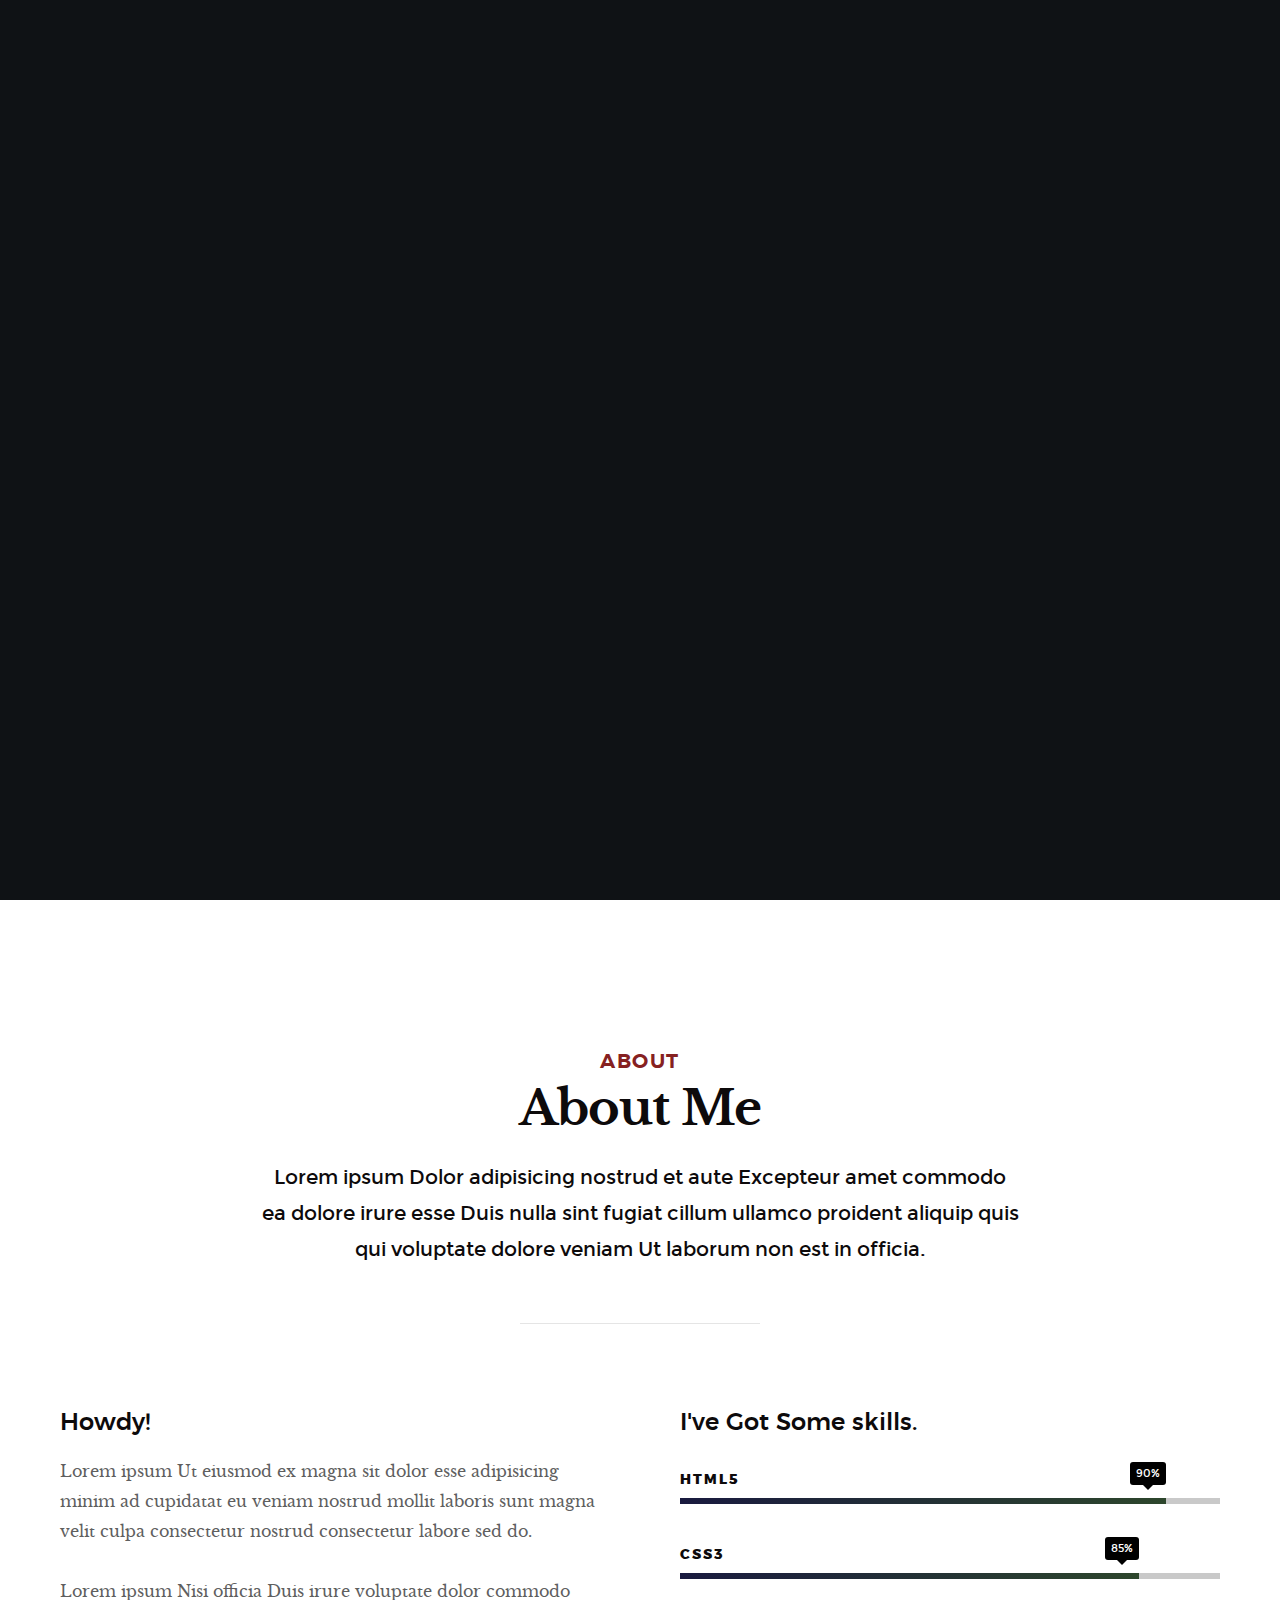
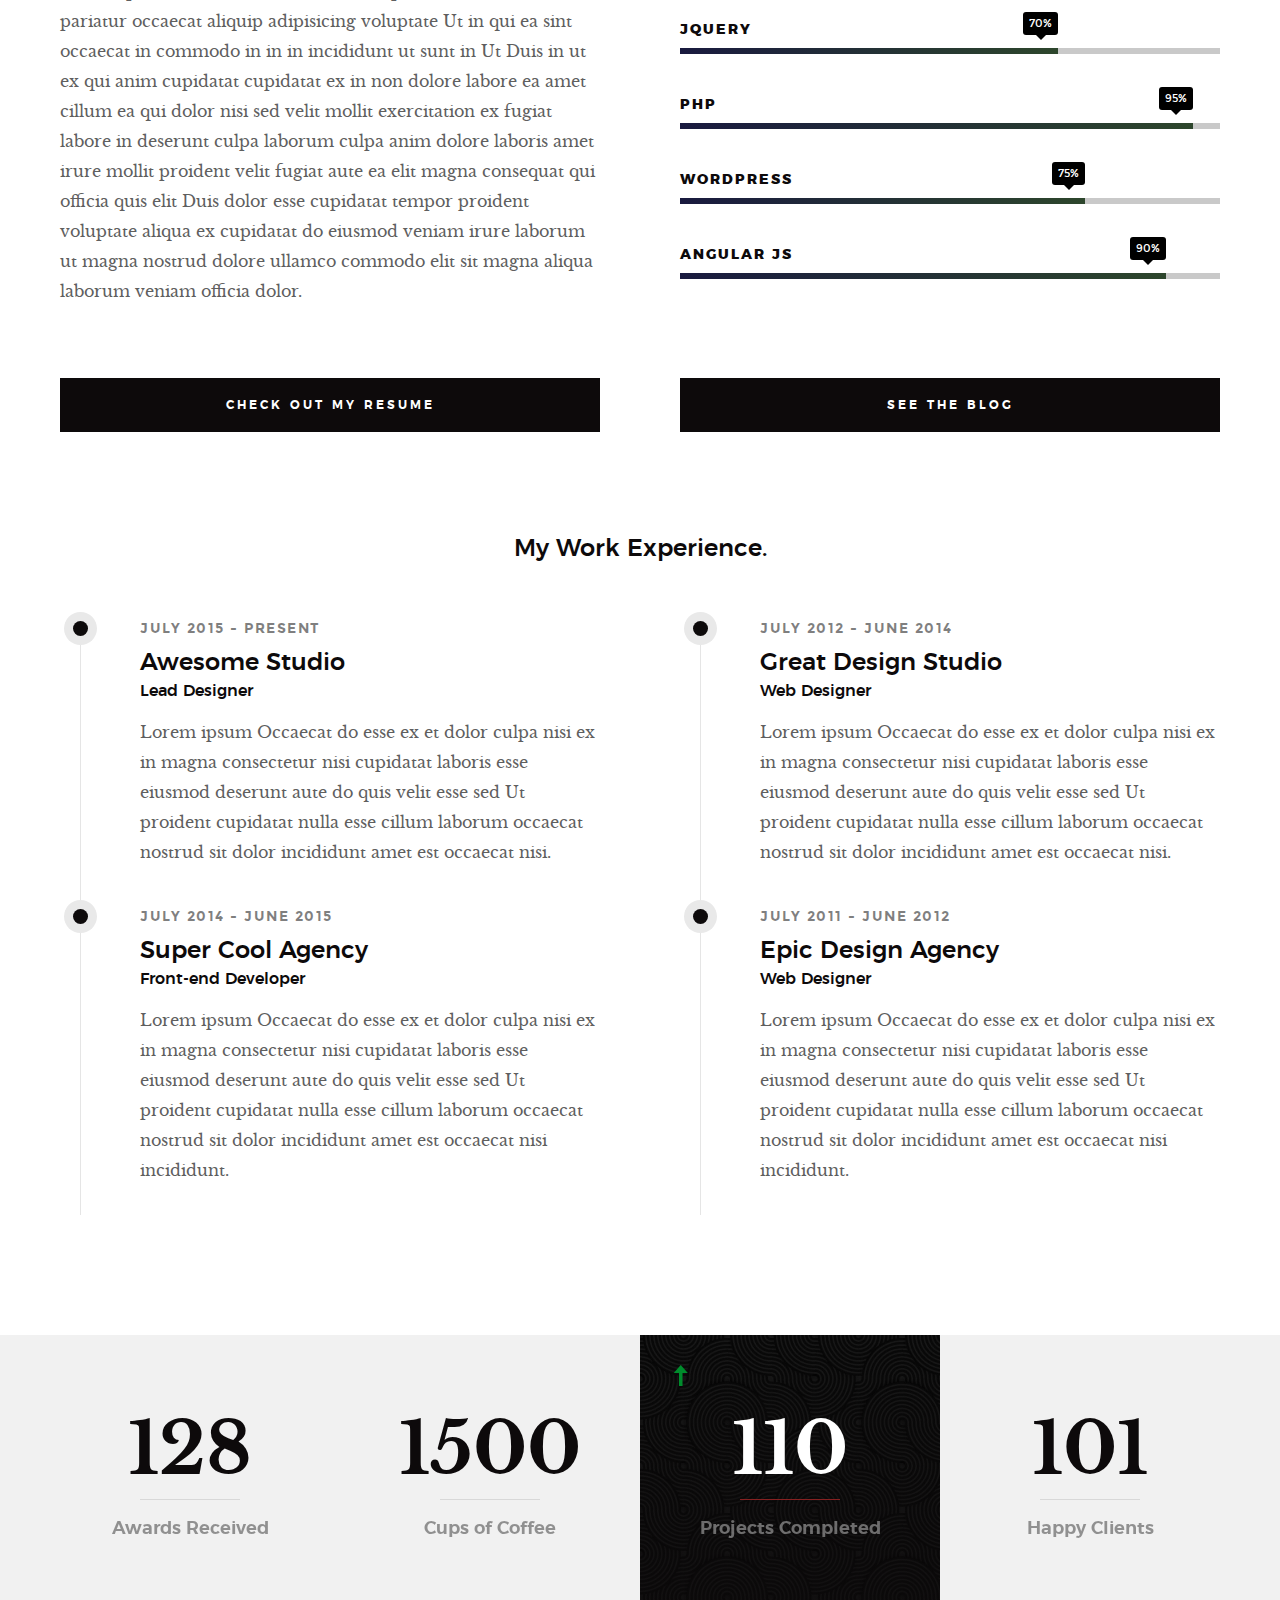
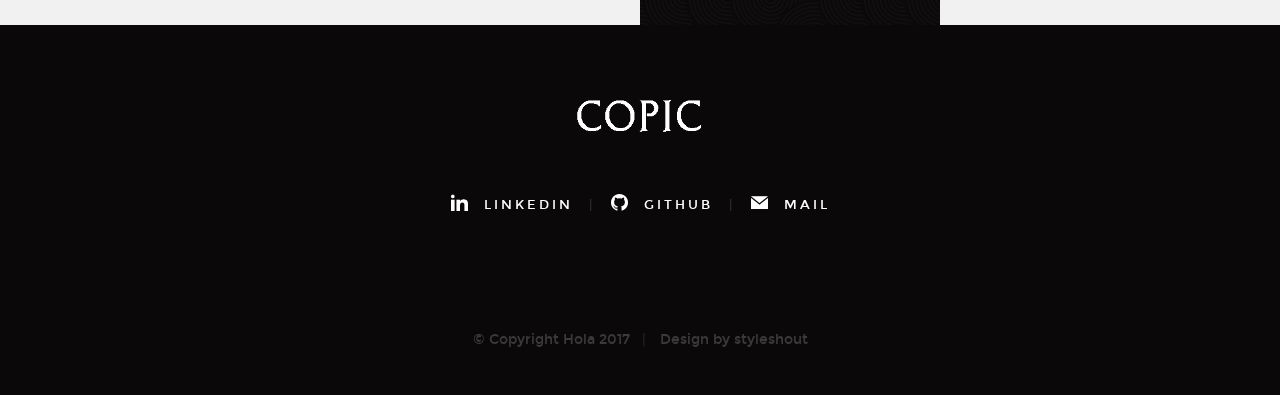
==== commit 74952172: "resizing media, chnage logo" ====
--- a/index.html
+++ b/index.html
@@ -51,7 +51,7 @@
                 <li class="current"><a class="smoothscroll"  href="#home" title="home">Home</a></li>
                 <li><a class="smoothscroll"  href="#about" title="about">About</a></li>
                 <li><a class="smoothscroll"  href="#works" title="works">Works</a></li>
-                <li><a class="smoothscroll"  href="blog.html" title="blog">Blog</a></li>
+                <li><a href="blog.html" title="blog">Blog</a></li>
                 <li><a class="smoothscroll"  href="#contact" title="contact">Contact</a></li>
             </ul>
         </nav>
@@ -81,11 +81,11 @@
                 </h1>
 
                 <div class="home-content__buttons">
-                    <a href="#works" class="smoothscroll btn btn--stroke">
-                        Latest Projects
-                    </a>
                     <a href="#about" class="smoothscroll btn btn--stroke">
                         About Me
+                    </a>
+                    <a href="blog.html" class="btn btn--stroke">
+                        Blog
                     </a>
                 </div>
 
--- a/css/main.css
+++ b/css/main.css
@@ -1811,7 +1811,7 @@
 
 .home-content__buttons {
     position: absolute;
-    right: 0;
+    right: 5rem;      /*changed from 0*/
     bottom: 2.1rem;
     text-align: center;
 }
@@ -1907,7 +1907,7 @@
 
 .home-social li {
     position: relative;
-    height: 3.6rem;
+    height: 7rem;
 }
 
 .home-social i, .home-social span {
@@ -1919,7 +1919,7 @@
 }
 
 .home-social i {
-    font-size: 1.8rem;
+    font-size: 5rem;
     right: 0;
     -webkit-transform: scale(0.7);
     -ms-transform: scale(0.7);
@@ -1928,8 +1928,8 @@
 
 .home-social span {
     color: #af2b2b;
-    right: 3.6rem;
-    font-size: 1.3rem;
+    right: 7rem;
+    font-size: 2.1rem;
     opacity: 0;
     visibility: hidden;
     -webkit-transform: scale(0);
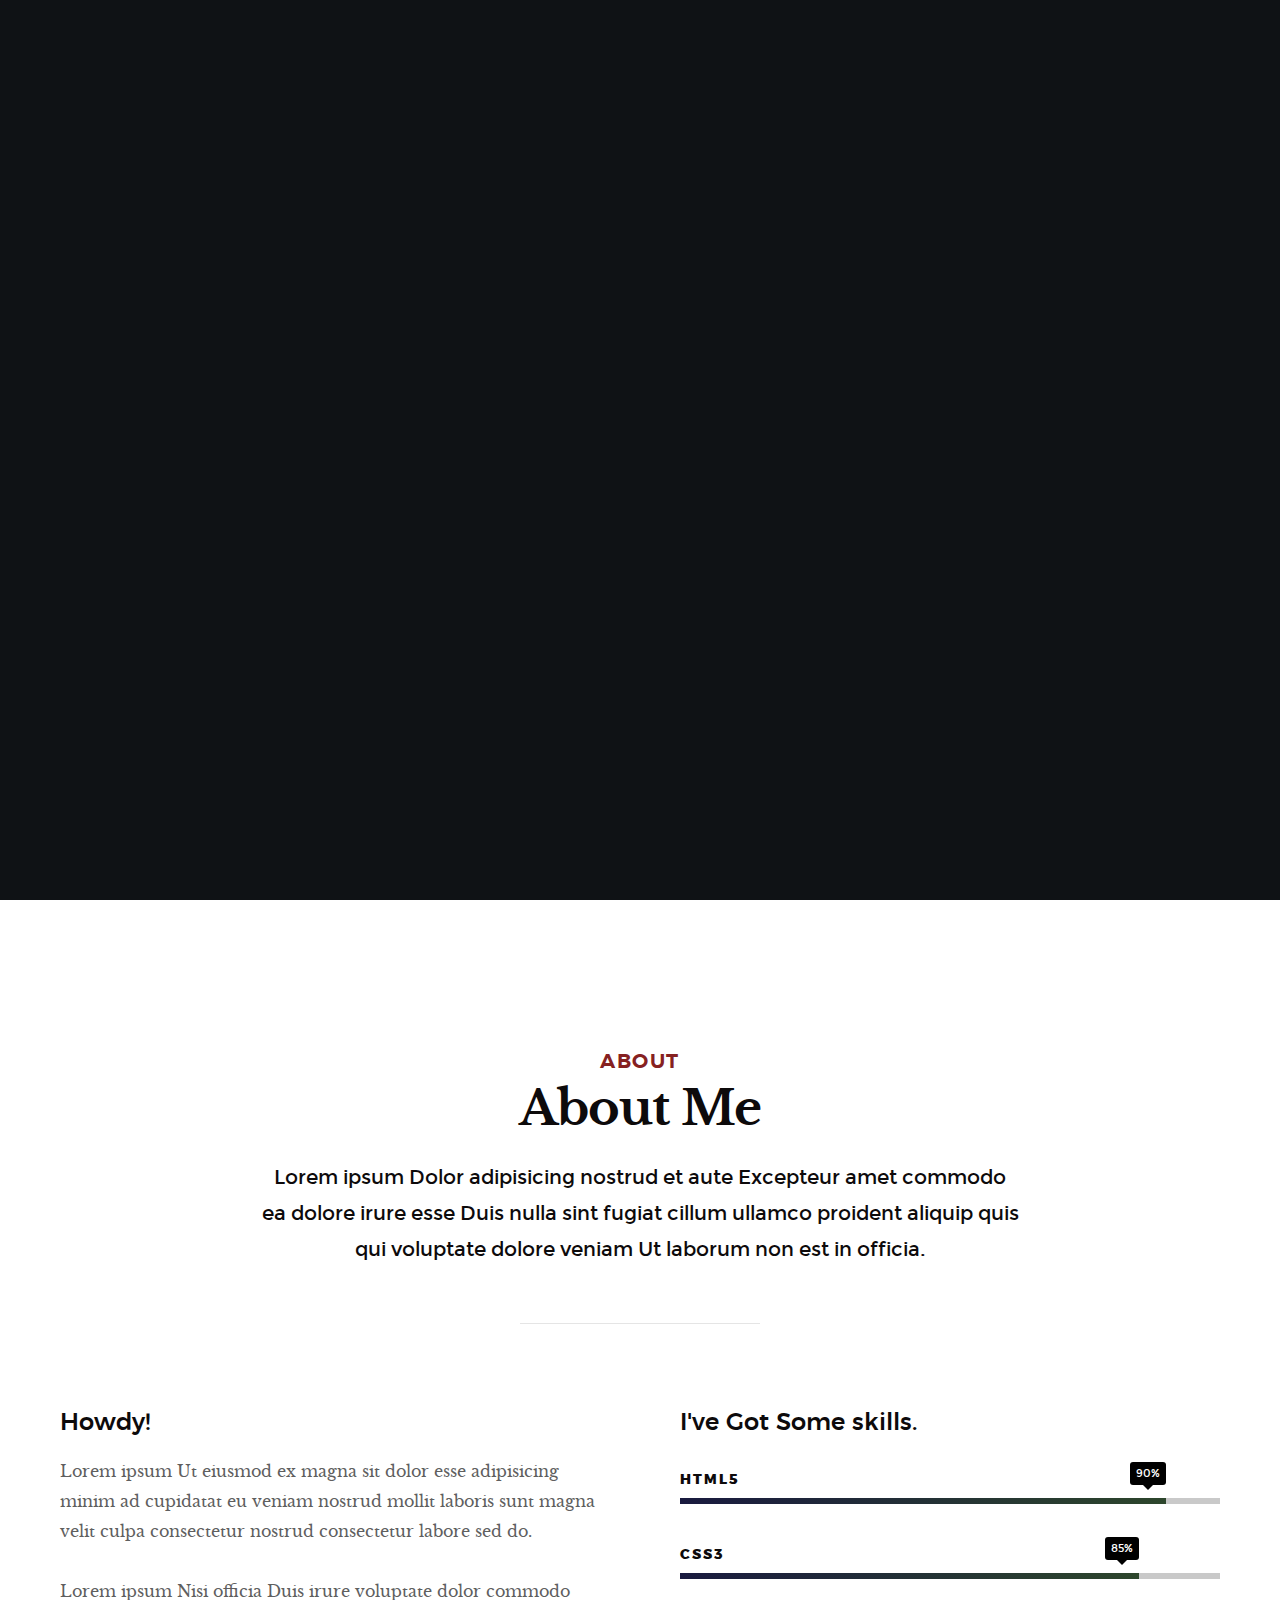
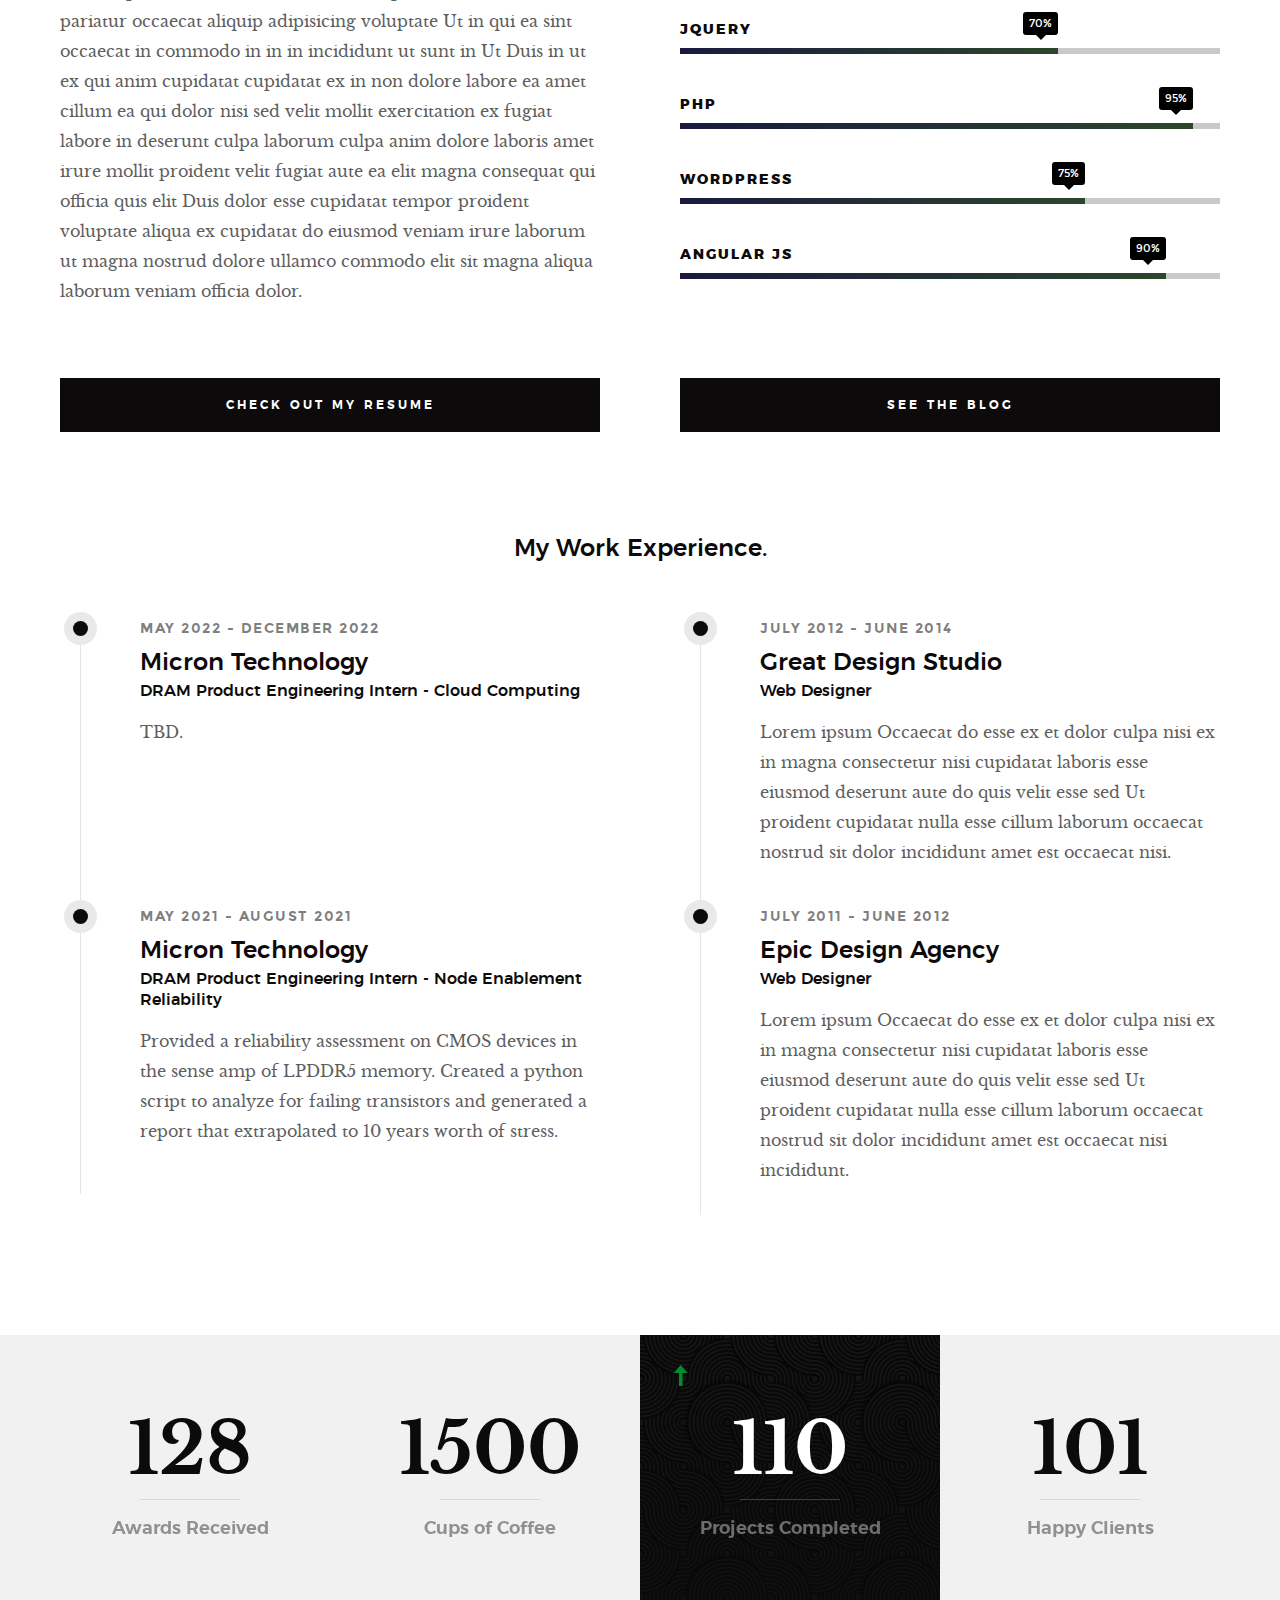
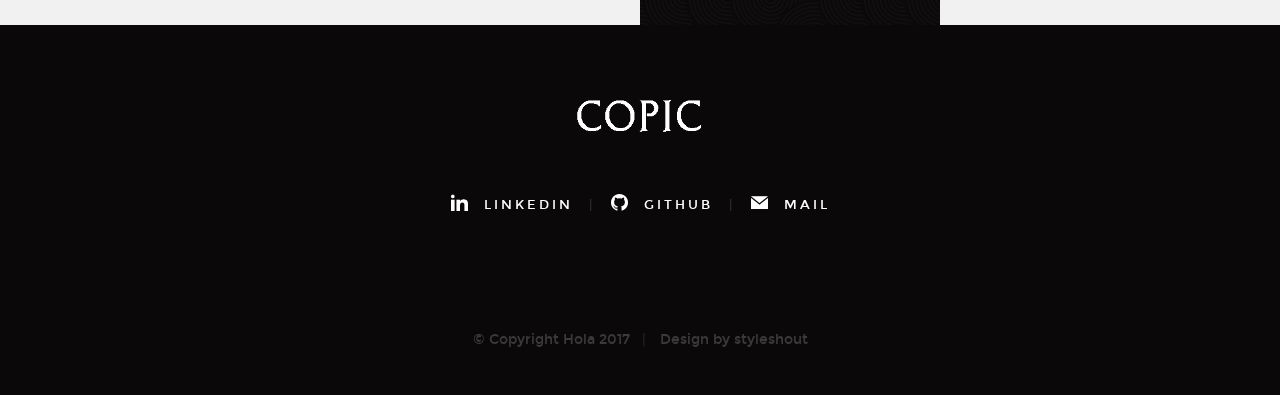
==== commit 27fbab10: "testing text in index.html" ====
--- a/index.html
+++ b/index.html
@@ -195,24 +195,24 @@
                     <div class="timeline__block">
                         <div class="timeline__bullet"></div>
                         <div class="timeline__header">
-                            <p class="timeline__timeframe">July 2015 - Present</p>
-                            <h3>Awesome Studio</h3>
-                            <h5>Lead Designer</h5>
+                            <p class="timeline__timeframe">May 2022 - December 2022</p>
+                            <h3>Micron Technology</h3>
+                            <h5>DRAM Product Engineering Intern - Cloud Computing</h5>
                         </div>
                         <div class="timeline__desc">
-                            <p>Lorem ipsum Occaecat do esse ex et dolor culpa nisi ex in magna consectetur nisi cupidatat laboris esse eiusmod deserunt aute do quis velit esse sed Ut proident cupidatat nulla esse cillum laborum occaecat nostrud sit dolor incididunt amet est occaecat nisi.</p>
+                            <p>TBD.</p>
                         </div>
                     </div> <!-- end timeline__block -->
 
                     <div class="timeline__block">
                         <div class="timeline__bullet"></div>
                         <div class="timeline__header">
-                            <p class="timeline__timeframe">July 2014 - June 2015</p>
-                            <h3>Super Cool Agency</h3>
-                            <h5>Front-end Developer</h5>
+                            <p class="timeline__timeframe">May 2021 - August 2021</p>
+                            <h3>Micron Technology</h3>
+                            <h5>DRAM Product Engineering Intern - Node Enablement Reliability</h5>
                         </div>
                         <div class="timeline__desc">	
-                            <p>Lorem ipsum Occaecat do esse ex et dolor culpa nisi ex in magna consectetur nisi cupidatat laboris esse eiusmod deserunt aute do quis velit esse sed Ut proident cupidatat nulla esse cillum laborum occaecat nostrud sit dolor incididunt amet est occaecat nisi incididunt.</p>
+                            <p>Provided a reliability assessment on CMOS devices in the sense amp of LPDDR5 memory. Created a python script to analyze for failing transistors and generated a report that extrapolated to 10 years worth of stress.</p>
                         </div>
                     </div> <!-- end timeline__block -->
 
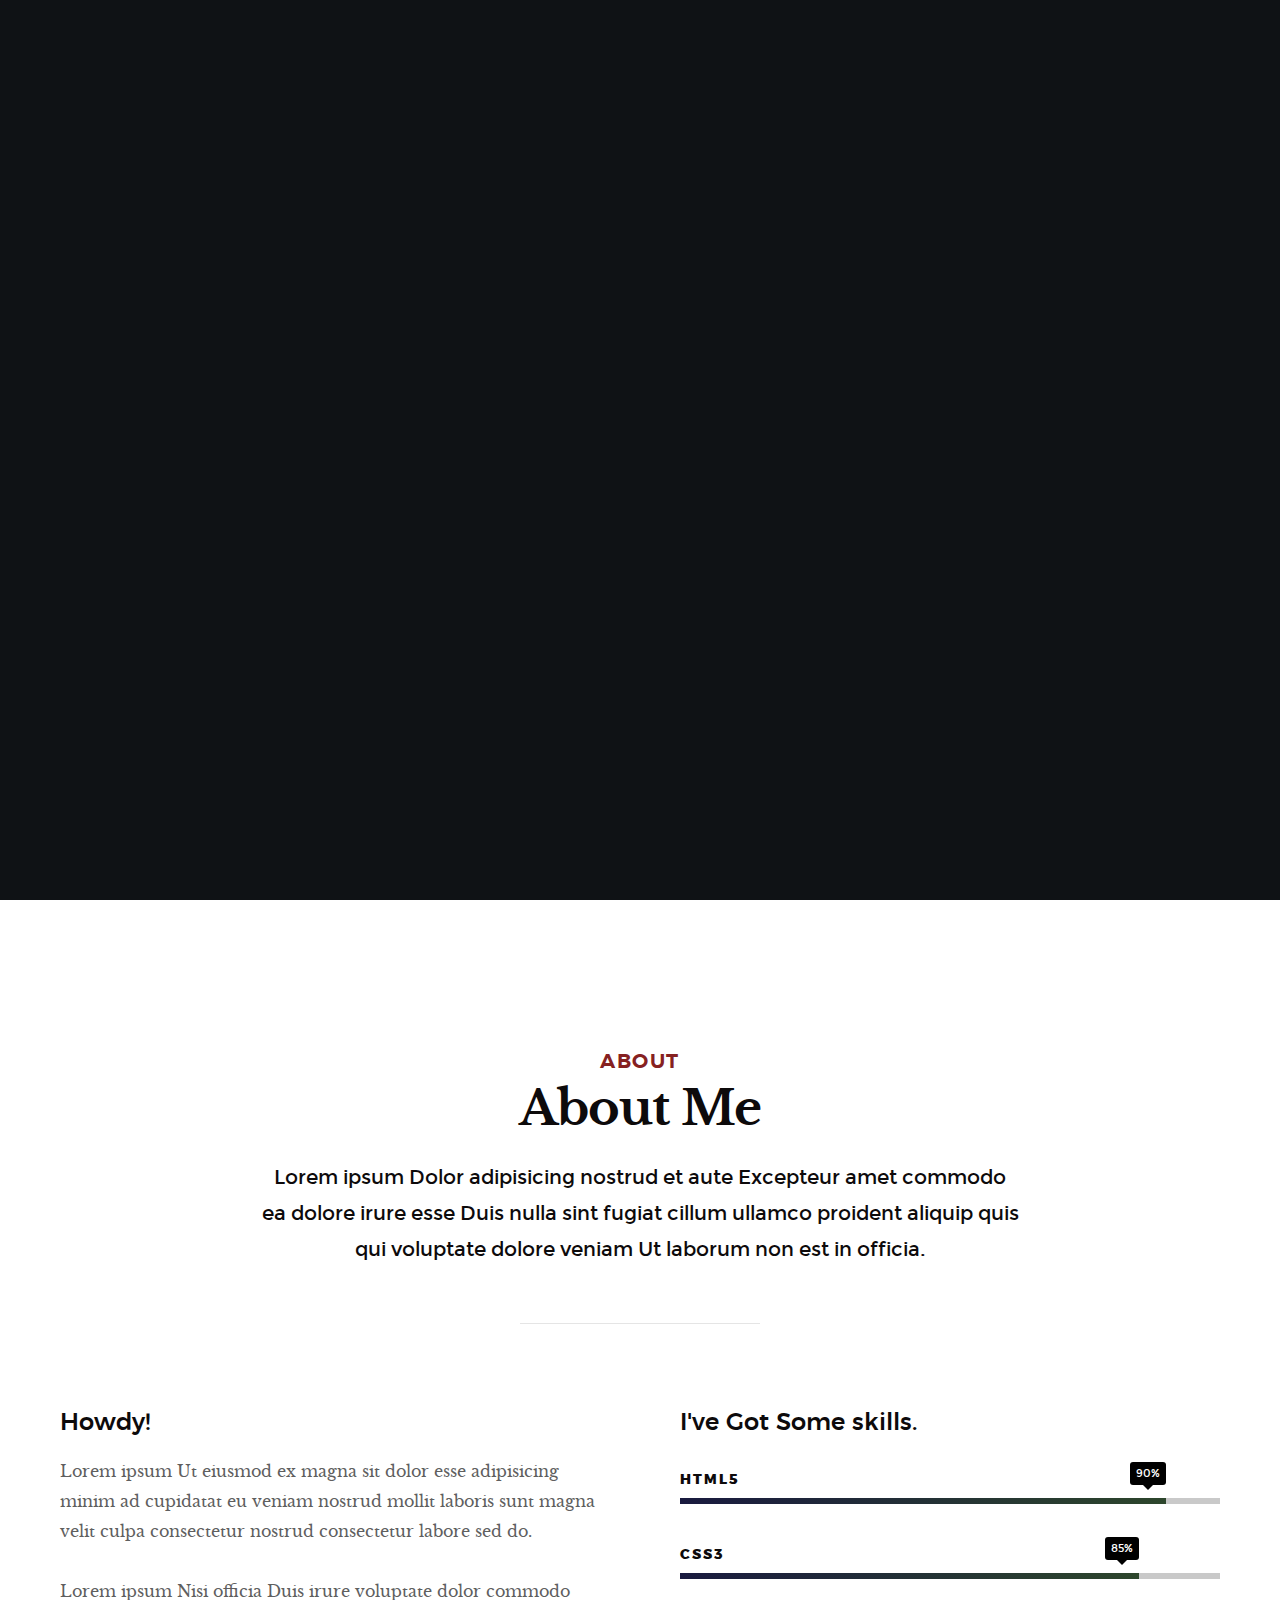
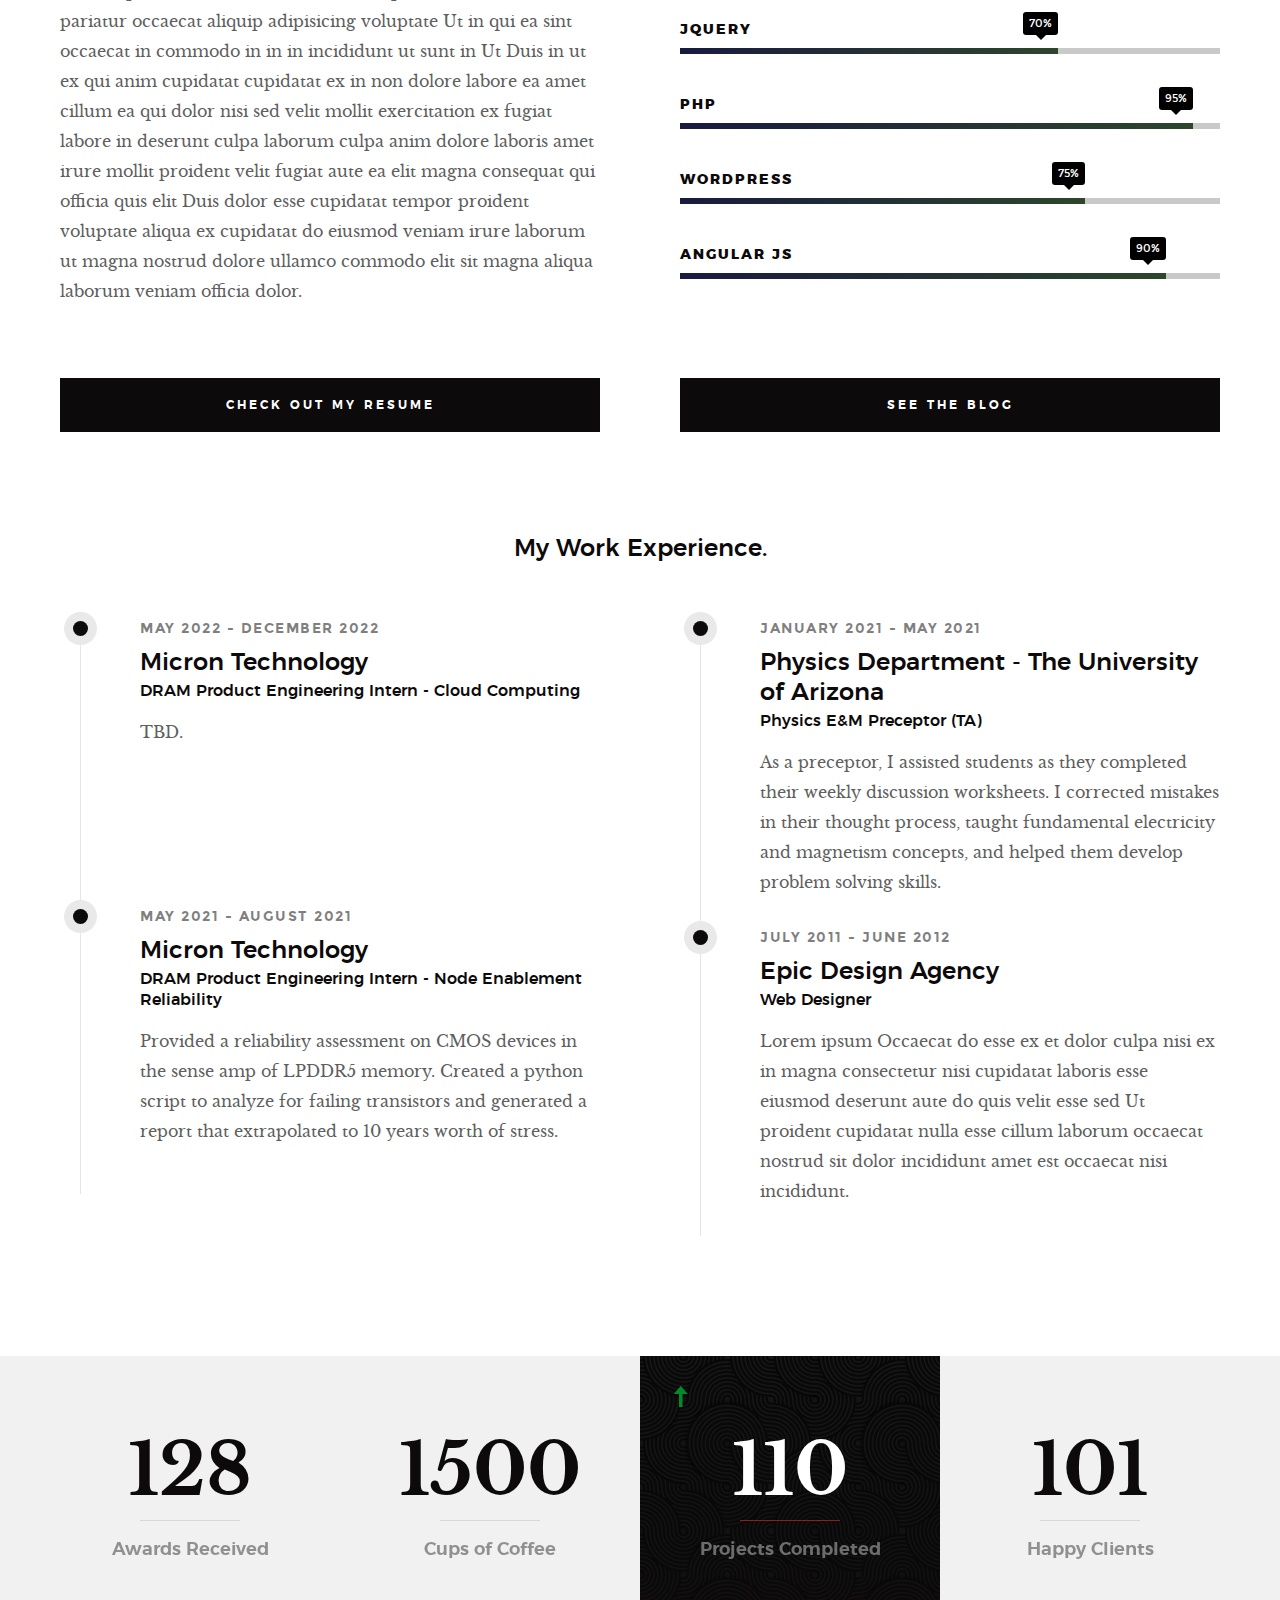
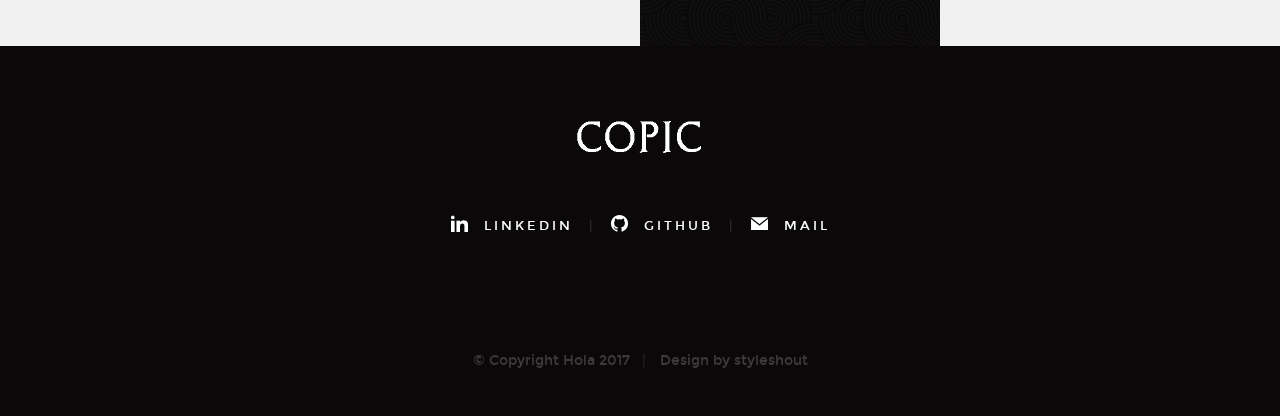
==== commit b8eb7c7c: "update work experience" ====
--- a/index.html
+++ b/index.html
@@ -225,12 +225,12 @@
                     <div class="timeline__block">
                         <div class="timeline__bullet"></div>
                         <div class="timeline__header">
-                            <p class="timeline__timeframe">July 2012 - June 2014</p>
-                            <h3>Great Design Studio</h3>
-                            <h5>Web Designer</h5>
+                            <p class="timeline__timeframe">January 2021 - May 2021</p>
+                            <h3>Physics Department - The University of Arizona</h3>
+                            <h5>Physics E&M Preceptor (TA)</h5>
                         </div>
                         <div class="timeline__desc">
-                            <p>Lorem ipsum Occaecat do esse ex et dolor culpa nisi ex in magna consectetur nisi cupidatat laboris esse eiusmod deserunt aute do quis velit esse sed Ut proident cupidatat nulla esse cillum laborum occaecat nostrud sit dolor incididunt amet est occaecat nisi.</p>
+                            <p>As a preceptor, I assisted students as they completed their weekly discussion worksheets. I corrected mistakes in their thought process,  taught fundamental electricity and magnetism concepts, and helped them develop problem solving skills.</p>
                         </div>
                     </div> <!-- end timeline__block -->
 
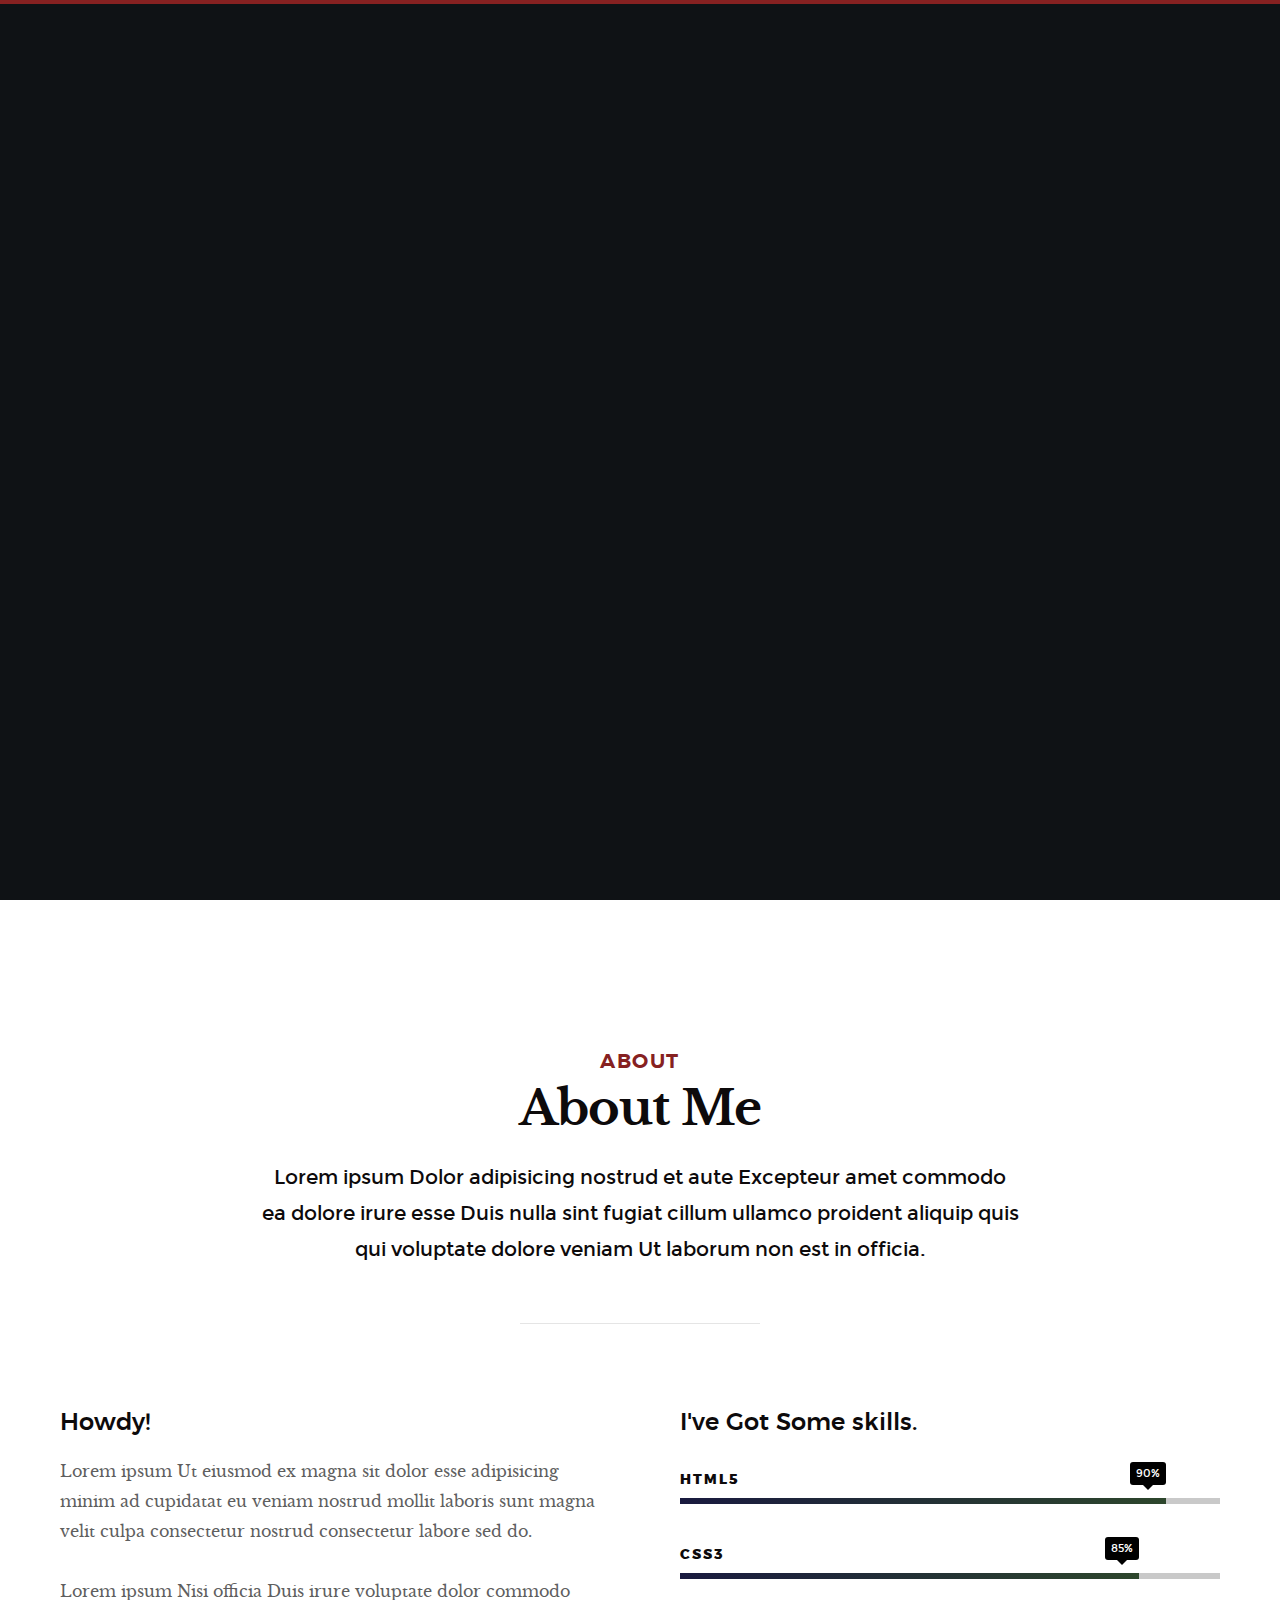
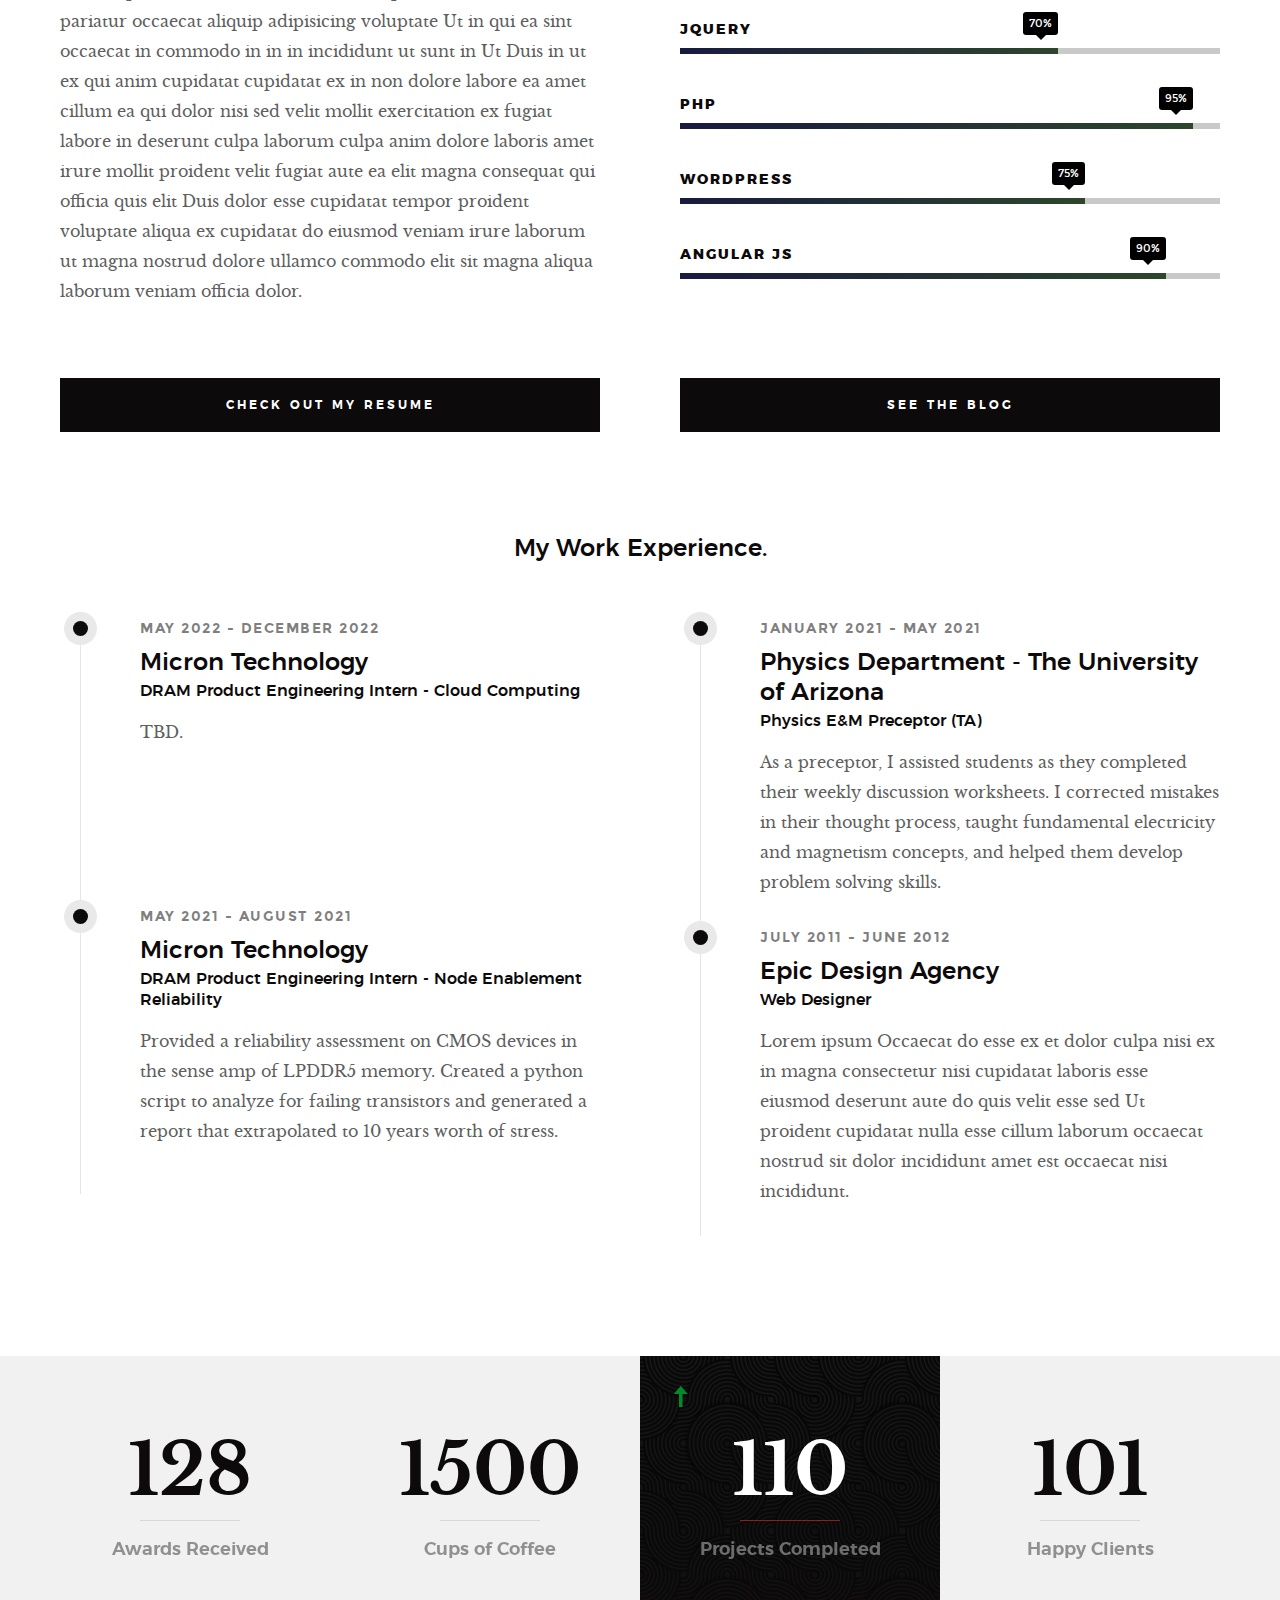
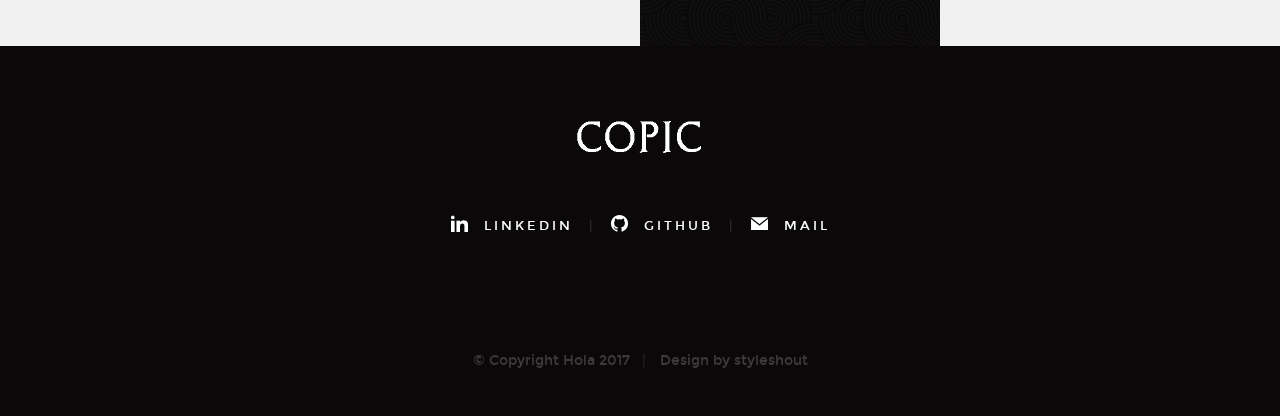
==== commit d8e47ee5: "delete favicon" ====
--- a/index.html
+++ b/index.html
@@ -31,8 +31,8 @@
 
     <!-- favicons
     ================================================== -->
-    <link rel="shortcut icon" href="favicon.ico" type="image/x-icon">
-    <link rel="icon" href="favicon.ico" type="image/x-icon">
+    <!--	<link rel="shortcut icon" href="favicon.ico" type="image/x-icon">	-->
+    <!--	<link rel="icon" href="favicon.ico" type="image/x-icon">	-->
 
 </head>
 
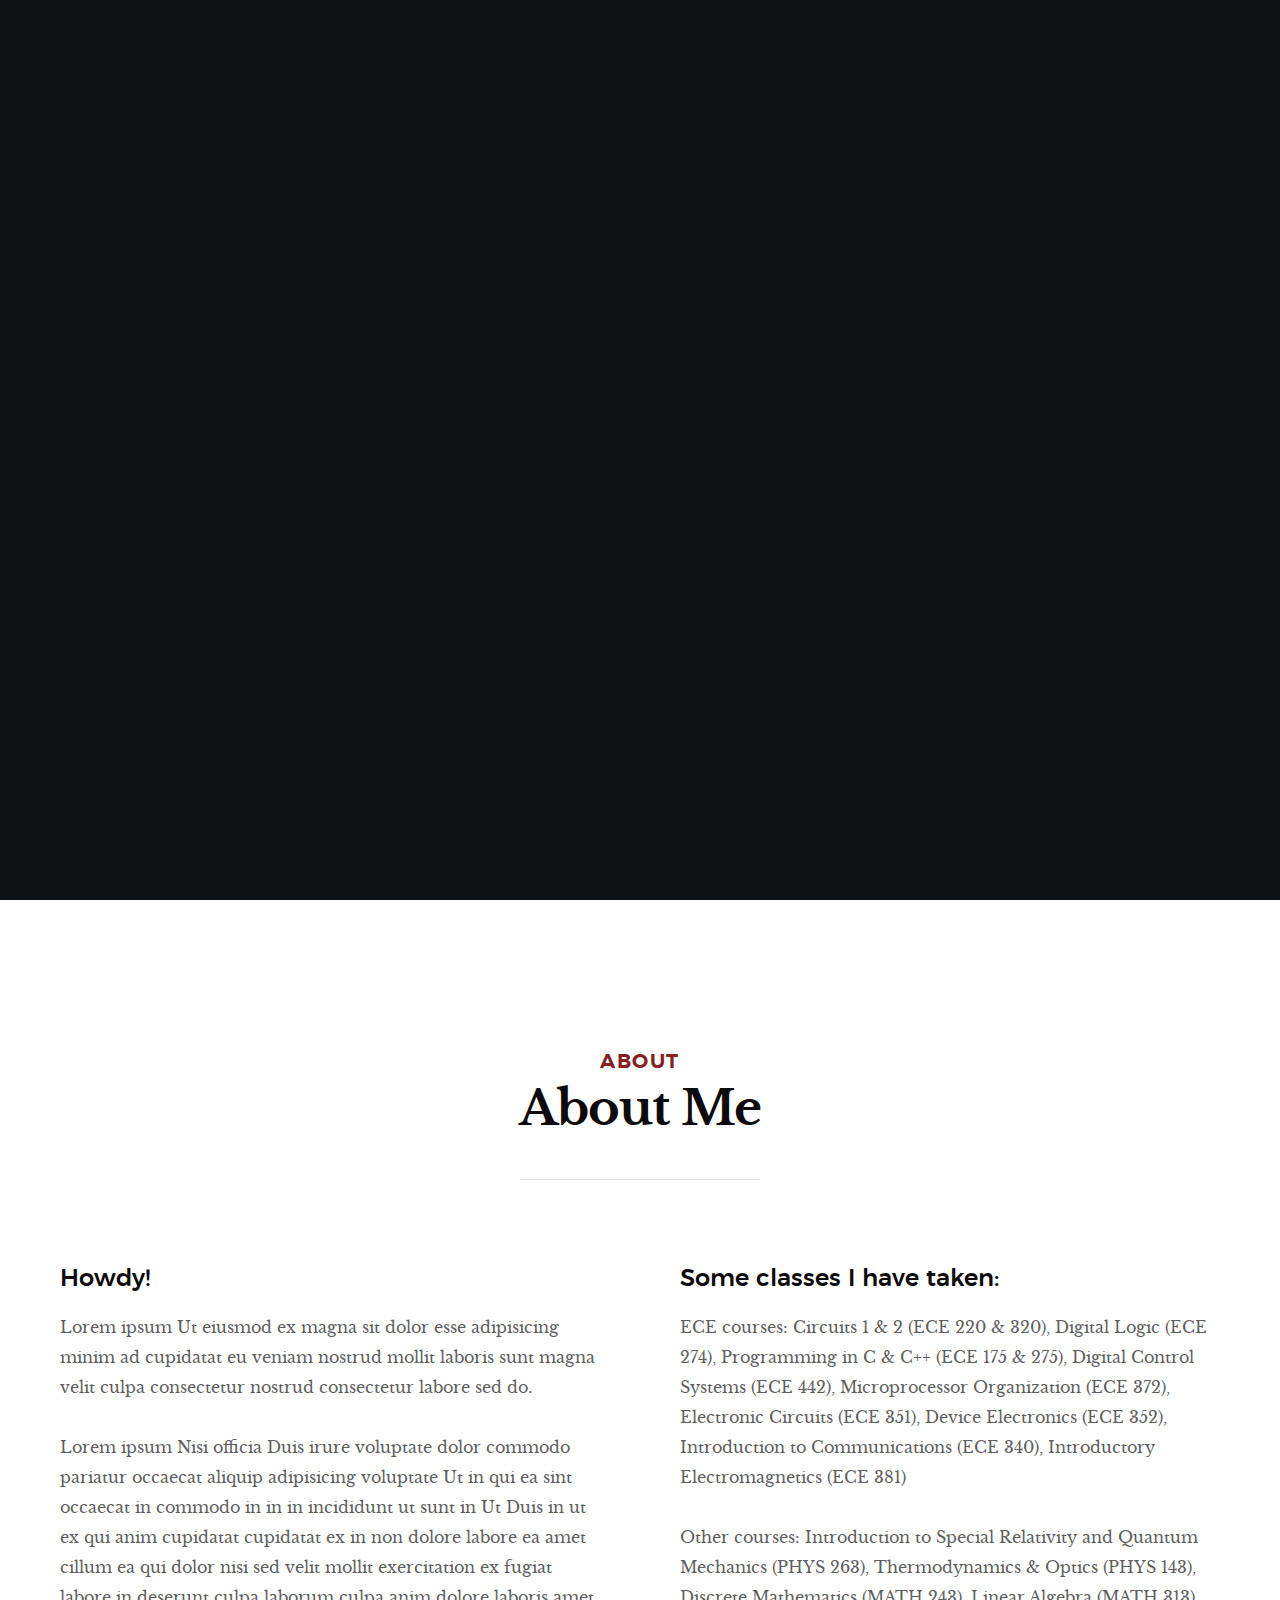
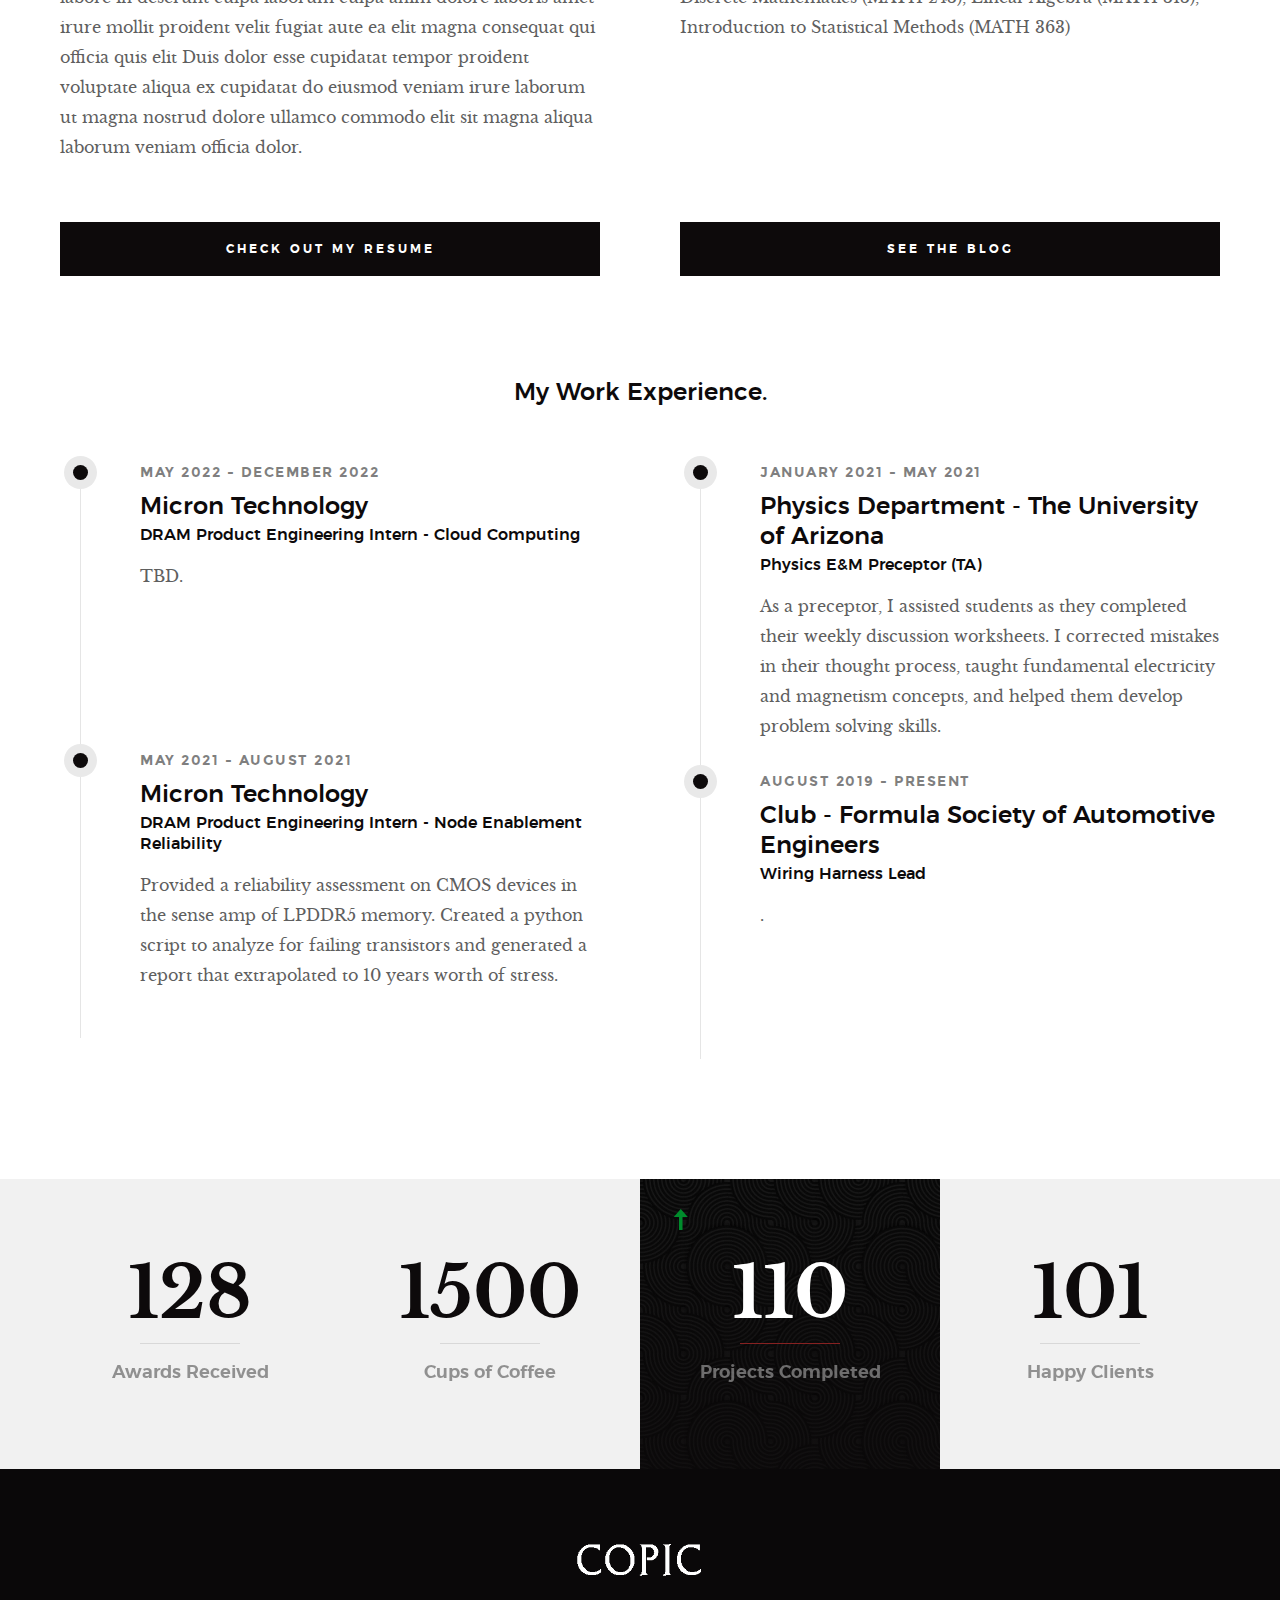
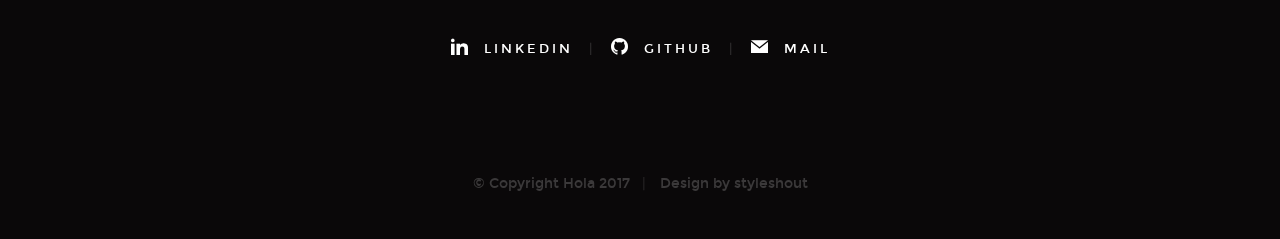
==== commit 96b86f97: "add classes" ====
--- a/index.html
+++ b/index.html
@@ -50,9 +50,7 @@
             <ul class="header-nav">
                 <li class="current"><a class="smoothscroll"  href="#home" title="home">Home</a></li>
                 <li><a class="smoothscroll"  href="#about" title="about">About</a></li>
-                <li><a class="smoothscroll"  href="#works" title="works">Works</a></li>
                 <li><a href="blog.html" title="blog">Blog</a></li>
-                <li><a class="smoothscroll"  href="#contact" title="contact">Contact</a></li>
             </ul>
         </nav>
 
@@ -123,7 +121,7 @@
             <div class="col-full text-center">
                 <h3>About</h3>
                 <h1>About Me</h1>
-                <p class="lead">Lorem ipsum Dolor adipisicing nostrud et aute Excepteur amet commodo ea dolore irure esse Duis nulla sint fugiat cillum ullamco proident aliquip quis qui voluptate dolore veniam Ut laborum non est in officia.</p>
+                <!--	<p class="lead">Lorem ipsum Dolor adipisicing nostrud et aute Excepteur amet commodo ea dolore irure esse Duis nulla sint fugiat cillum ullamco proident aliquip quis qui voluptate dolore veniam Ut laborum non est in officia.</p> -->
             </div>
         </div>
 
@@ -140,34 +138,16 @@
             </div>
 
             <div class="col-six tab-full right">
-                <h3>I've Got Some skills.</h3>
-
-                <ul class="skill-bars">
-                    <li>
-                    <div class="progress percent90"><span>90%</span></div>
-                    <strong>HTML5</strong>
-                    </li>
-                    <li>
-                    <div class="progress percent85"><span>85%</span></div>
-                    <strong>CSS3</strong>
-                    </li>
-                    <li>
-                    <div class="progress percent70"><span>70%</span></div>
-                    <strong>JQuery</strong>
-                    </li>
-                    <li>
-                    <div class="progress percent95"><span>95%</span></div>
-                    <strong>PHP</strong>
-                    </li>
-                    <li>
-                    <div class="progress percent75"><span>75%</span></div>
-                    <strong>Wordpress</strong>
-                    </li>   
-                    <li>
-                    <div class="progress percent90"><span>90%</span></div>
-                    <strong>Angular JS</strong>
-                    </li>   
-                </ul>
+                <h3>Some classes I have taken:</h3>
+
+                <p>
+				 ECE courses: Circuits 1 & 2 (ECE 220 & 320), Digital Logic (ECE 274), Programming in C & C++ (ECE 175 & 275), Digital Control Systems (ECE 442), Microprocessor Organization (ECE 372), Electronic Circuits (ECE 351), Device Electronics (ECE 352), Introduction to Communications (ECE 340), Introductory Electromagnetics (ECE 381)
+				</p>
+				
+				<p>
+				Other courses: Introduction to Special Relativity and Quantum Mechanics (PHYS 263), Thermodynamics & Optics (PHYS 143), Discrete Mathematics (MATH 243), Linear Algebra (MATH 313), Introduction to Statistical Methods (MATH 363)
+				</p>
+				
             </div>
 
         </div> <!-- end about-content -->
@@ -237,12 +217,12 @@
                     <div class="timeline__block">
                         <div class="timeline__bullet"></div>
                         <div class="timeline__header">
-                            <p class="timeline__timeframe">July 2011 - June 2012</p>
-                            <h3>Epic Design Agency</h3>
-                            <h5>Web Designer</h5>
+                            <p class="timeline__timeframe">August 2019 - Present</p>
+                            <h3>Club - Formula Society of Automotive Engineers</h3>
+                            <h5>Wiring Harness Lead</h5>
                         </div>
                         <div class="timeline__desc">
-                            <p>Lorem ipsum Occaecat do esse ex et dolor culpa nisi ex in magna consectetur nisi cupidatat laboris esse eiusmod deserunt aute do quis velit esse sed Ut proident cupidatat nulla esse cillum laborum occaecat nostrud sit dolor incididunt amet est occaecat nisi incididunt.</p>
+                            <p>.</p>
                         </div>
                     </div> <!-- end timeline__block -->
 
